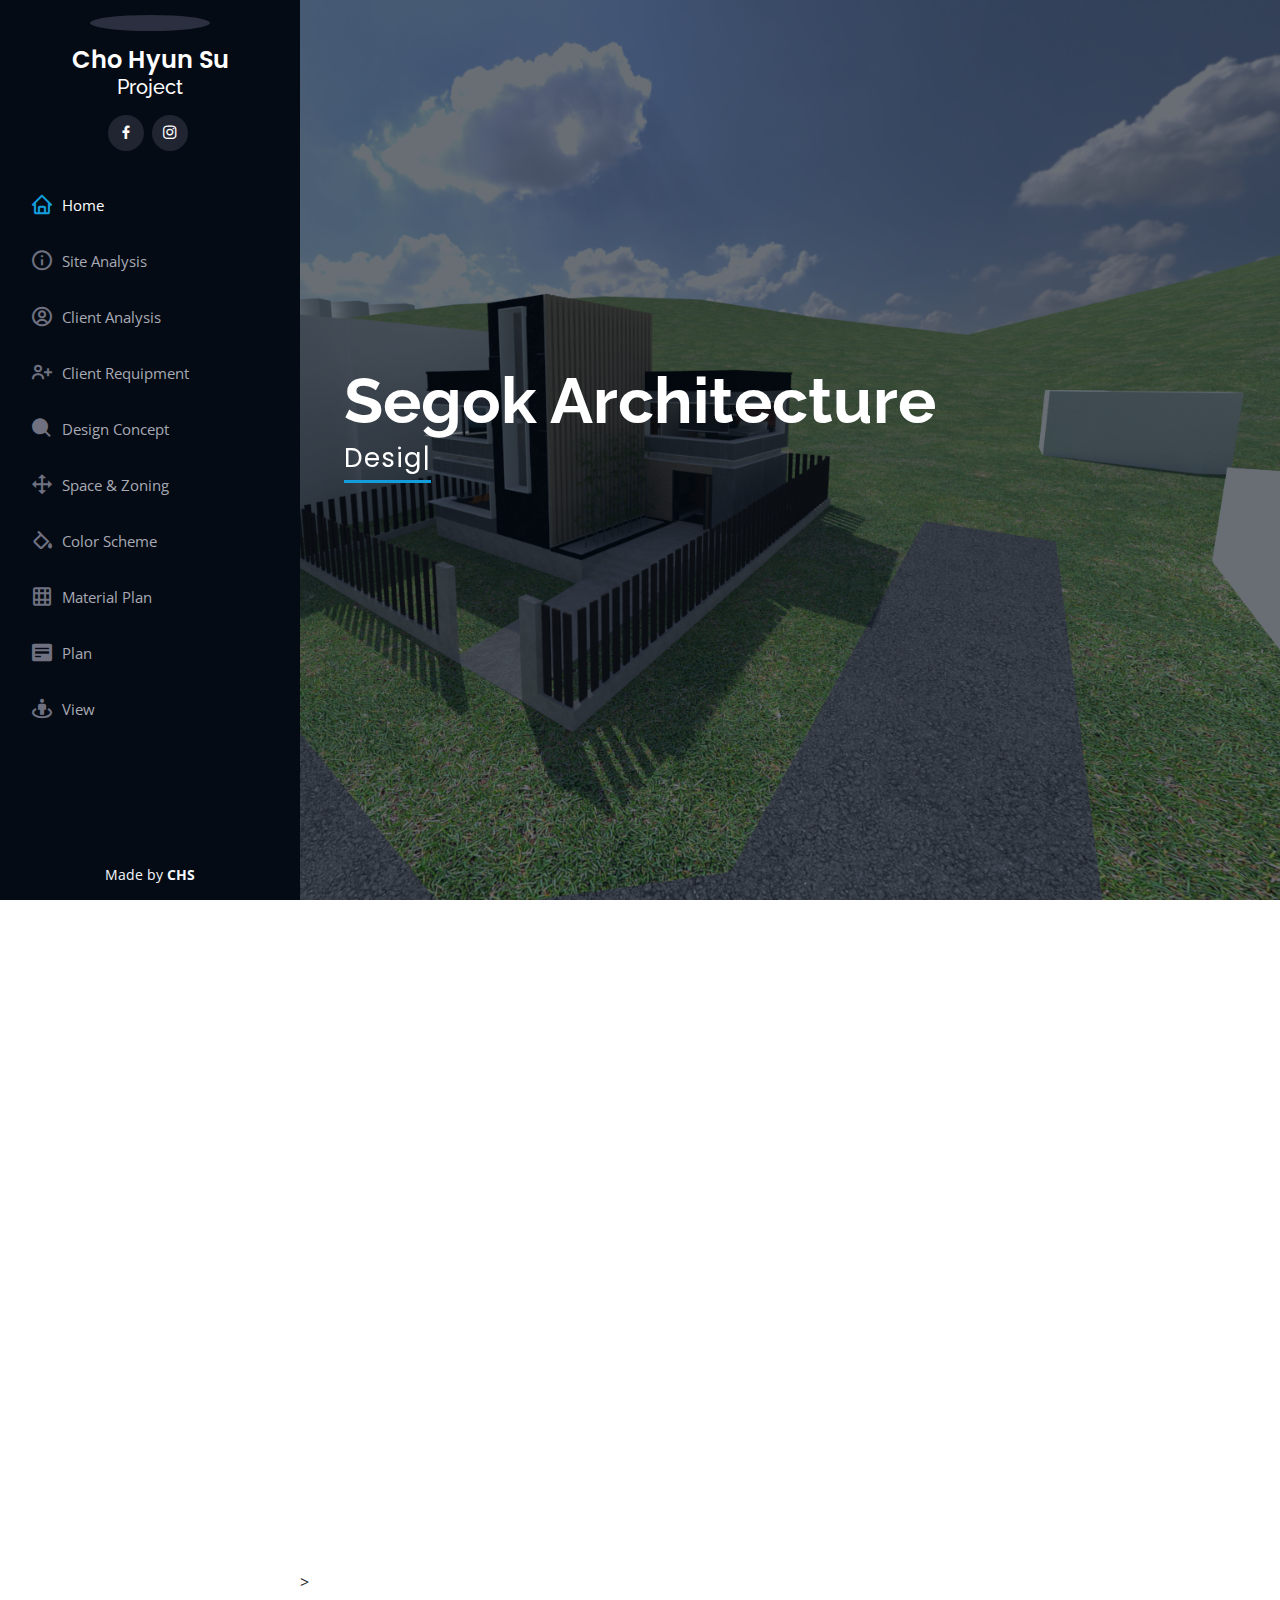
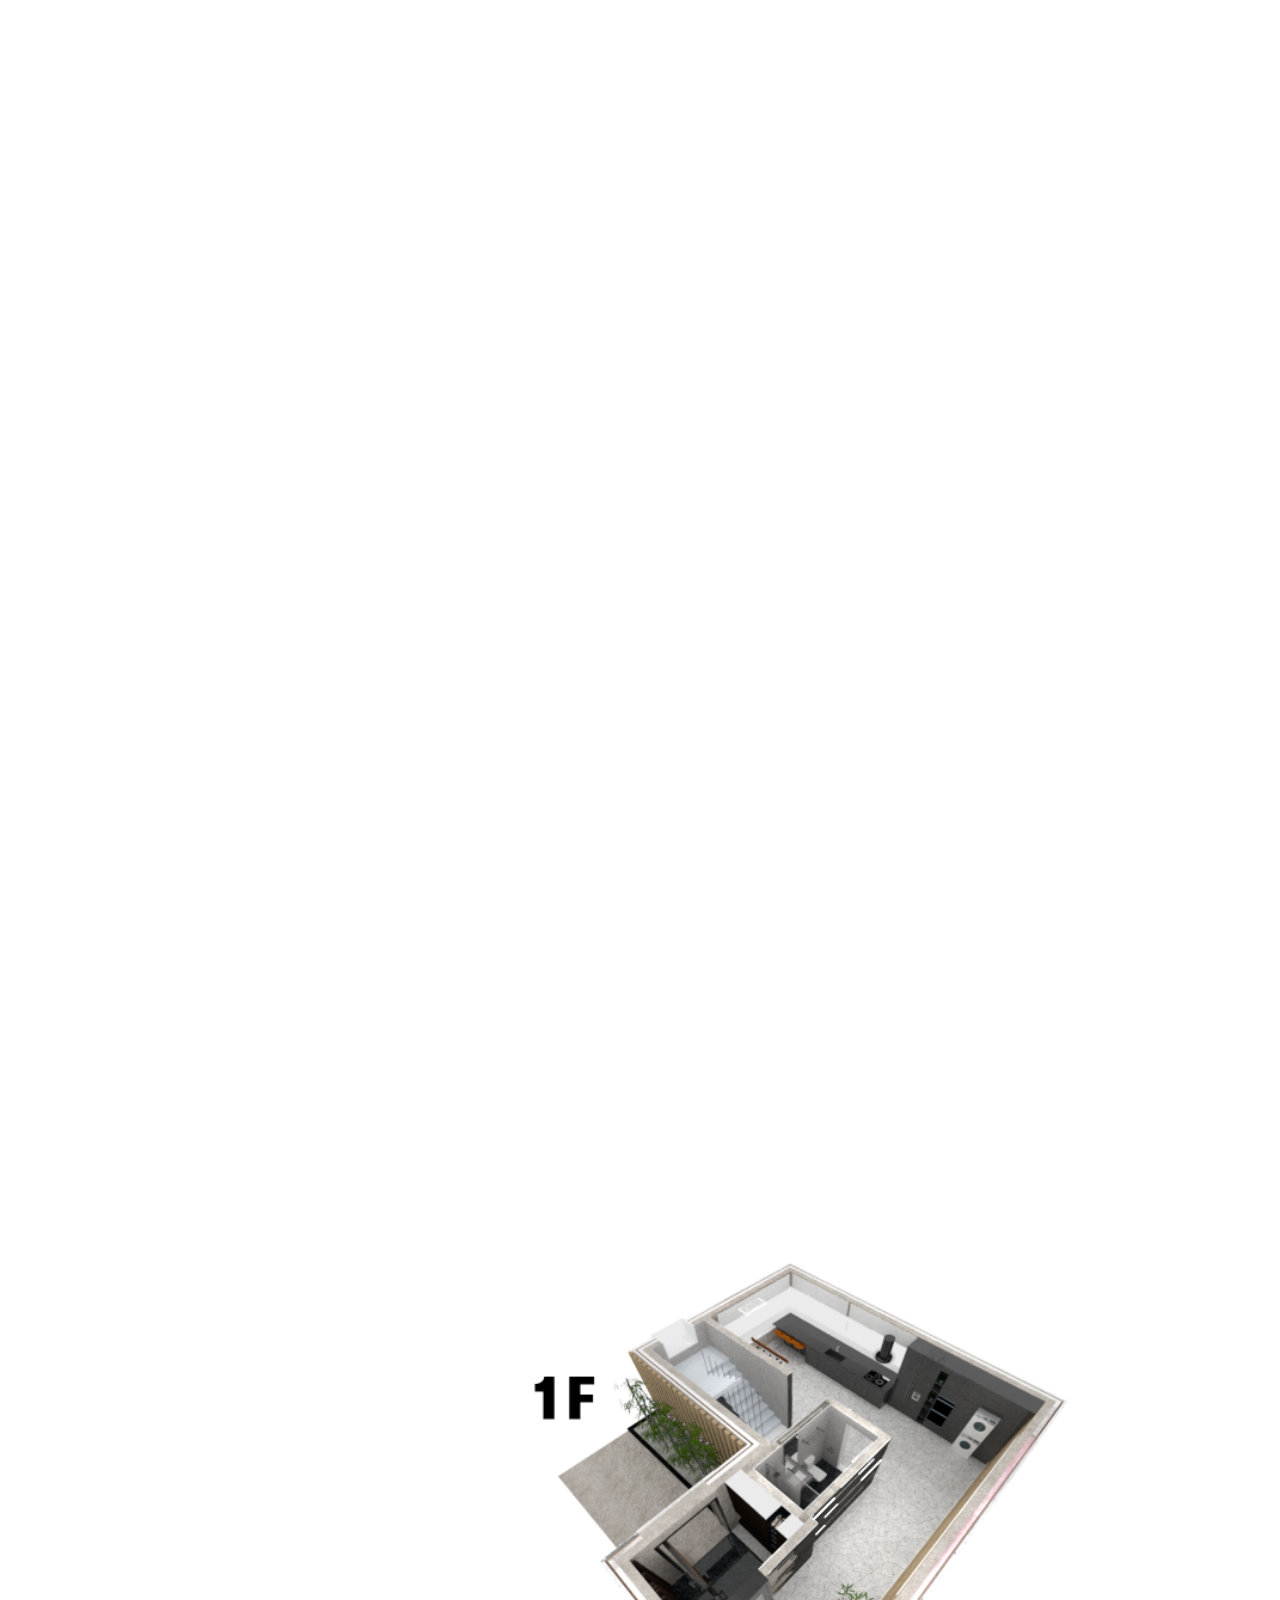
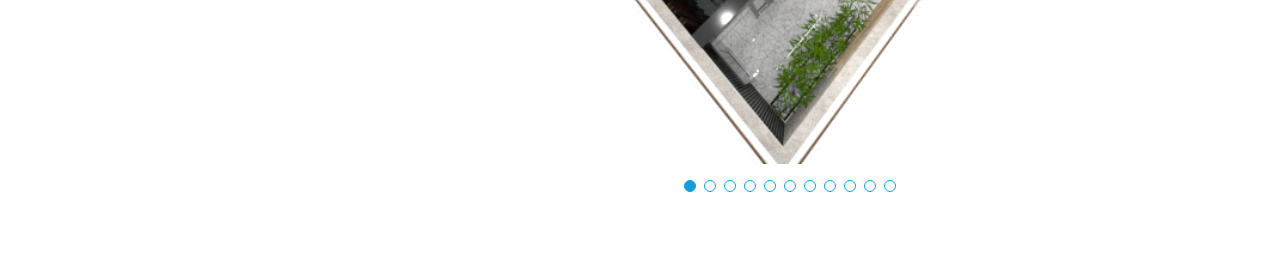
==== index.html @ a3cce37b "com" ====
<!DOCTYPE html>
<html lang="en">

<head>
  <meta charset="utf-8">
  <meta content="width=device-width, initial-scale=1.0" name="viewport">

  <title>Portfolio</title>
  <meta content="" name="description">
  <meta content="" name="keywords">



  <!-- Google Fonts -->
  <link href="https://fonts.googleapis.com/css?family=Open+Sans:300,300i,400,400i,600,600i,700,700i|Raleway:300,300i,400,400i,500,500i,600,600i,700,700i|Poppins:300,300i,400,400i,500,500i,600,600i,700,700i" rel="stylesheet">

  <!-- Vendor CSS Files -->
  <link href="assets/vendor/aos/aos.css" rel="stylesheet">
  <link href="assets/vendor/bootstrap/css/bootstrap.min.css" rel="stylesheet">
  <link href="assets/vendor/bootstrap-icons/bootstrap-icons.css" rel="stylesheet">
  <link href="assets/vendor/boxicons/css/boxicons.min.css" rel="stylesheet">
  <link href="assets/vendor/glightbox/css/glightbox.min.css" rel="stylesheet">
  <link href="assets/vendor/swiper/swiper-bundle.min.css" rel="stylesheet">

  <!-- Template Main CSS File -->
  <link href="assets/css/style.css" rel="stylesheet">

  <!-- =======================================================
  * Template Name: iPortfolio - v3.7.0
  * Template URL: https://bootstrapmade.com/iportfolio-bootstrap-portfolio-websites-template/
  * Author: BootstrapMade.com
  * License: https://bootstrapmade.com/license/
  ======================================================== -->
</head>

<body>

  <!-- ======= Mobile nav toggle button ======= -->
  <i class="bi bi-list mobile-nav-toggle d-xl-none"></i>

  <!-- ======= Header ======= -->
  <header id="header">
    <div class="d-flex flex-column">

      <div class="profile">
        <img src="#" alt="" class="img-fluid rounded-circle">
        <h1 class="text-light"><a href="index.html">Cho Hyun Su</a></h1>
        <h5 style="text-align: center; color: white;">Project</h5>
        <div class="social-links mt-3 text-center">
          <a href="https://www.facebook.com" class="facebook"><i class="bx bxl-facebook"></i></a>
          <a href="https://www.instagram.com/" class="instagram"><i class="bx bxl-instagram"></i></a>
        </div>
      </div>

      <nav id="navbar" class="nav-menu navbar">
        <ul>
          <li><a href="#home" class="nav-link scrollto active"><i class="bx bx-home"></i> <span>Home</span></a></li>
          <li><a href="#site" class="nav-link scrollto"><i class="bx bx-info-circle"></i> <span>Site Analysis</span></a></li>
          <li><a href="#client" class="nav-link scrollto"><i class="bx bx-user-circle"></i> <span>Client Analysis</span></a></li>
          <li><a href="#req" class="nav-link scrollto"><i class="bx bx-user-plus"></i> <span>Client Requipment</span></a></li>
          <li><a href="#concept" class="nav-link scrollto"><i class="bx bxs-search"></i> <span>Design Concept</span></a></li>
          <li><a href="#space" class="nav-link scrollto"><i class="bx bx-move"></i> <span>Space & Zoning</span></a></li>
          <li><a href="#color" class="nav-link scrollto"><i class="bx bx-color-fill"></i> <span>Color Scheme</span></a></li>
          <li><a href="#material" class="nav-link scrollto"><i class="bx bx-grid"></i> <span>Material Plan</span></a></li>
          <li><a href="#plan" class="nav-link scrollto"><i class="bx bxs-detail"></i> <span>Plan</span></a></li>
          <li><a href="#view" class="nav-link scrollto"><i class="bx bx-street-view"></i> <span>View</span></a></li>
        </ul>
      </nav><!-- .nav-menu -->
    </div>
  </header><!-- End Header -->

  <!-- ======= Hero Section ======= -->
  <section id="home" class="d-flex flex-column justify-content-center align-items-center">
    <div class="home-container" data-aos="fade-in">
      <h1>Segok Architecture </h1>
      <p><span class="typed" data-typed-items="Design, Portfolio"></span></p>
    </div>
  </section><!-- End Hero -->

  <main id="main">

    <!-- ======= About Section ======= -->
    <section id="site" class="site">
      <div class="container">


        <div class="row">
          <div class="col-lg-12" data-aos="fade-right">
            <br>
            <img src="./assets/img/come/대상지.png" class="img-fluid" alt="">
          </div>
          <br>>
        </div>

      </div>
    </section><!-- End About Section -->

        <!-- ======= About Section ======= -->
        <section id="client" class="site">
          <div class="container">
    
 
            <div class="row">
              <div class="col-lg-12" data-aos="fade-right">
                <img src="./assets/img/come/클라이언트 정보.png" class="img-fluid" alt="">
              </div>

    
          </div>
        </section><!-- End About Section -->

                <!-- ======= About Section ======= -->
                <section id="req" class="site">
                  <div class="container">
            
         
                    <div class="row">
                      <div class="col-lg-12" data-aos="fade-right">
                        <br>
                        <img src="./assets/img/come/클라이언트 요구.png" class="img-fluid" alt="">
                        <br>
                      </div>
        
            
                  </div>
                </section><!-- End About Section -->

                                <!-- ======= About Section ======= -->
                                <section id="concept" class="site">
                                  <div class="container">
                            
                         
                                    <div class="row">
                                      <div class="col-lg-12" data-aos="fade-right">
                                        <img src="./assets/img/come/디자인 컨셉.png" class="img-fluid" alt="">
                                      </div>
                        
                            
                                  </div>
                                </section><!-- End About Section -->

    
    

    

    <!-- ======= Portfolio Section ======= -->
    <section id="space" class="portfolio">
      <div class="container">

        <div class="section-title">
        </div>

        <div class="row" data-aos="fade-up">
          <div class="col-lg-12 d-flex justify-content-center">
            <ul id="portfolio-flters">
              <li data-filter="*" class="filter-active">All</li>
              <li data-filter=".filter-1f">1F</li>
              <li data-filter=".filter-2f">2F</li>
            </ul>
          </div>
        </div>

        <div class="row portfolio-container" data-aos="fade-up" data-aos-delay="100">

          <div class="col-lg-6 col-md-6 portfolio-item filter-1f">
            <div class="portfolio-wrap">
              <img src="./assets/img/come/1층 스페이스플랜.png" class="img-fluid" alt="">
              <div class="portfolio-links">
                <a href="./assets/img/come/1층 스페이스플랜.jpg" data-gallery="portfolioGallery" class="portfolio-lightbox" title="1F Space Plan"><i class="bx bx-plus"></i></a>
                
              </div>
            </div>
          </div>

          <div class="col-lg-6 col-md-6 portfolio-item filter-1f">
            <div class="portfolio-wrap">
              <img src="./assets/img/come/1층 조닝플랜.png" class="img-fluid" alt="">
              <div class="portfolio-links">
                <a href="./assets/img/come/1층 조닝플랜.png" data-gallery="portfolioGallery" class="portfolio-lightbox" title="1F Zoning Plan"><i class="bx bx-plus"></i></a>
                
              </div>
            </div>
          </div>

          <div class="col-lg-6 col-md-6 portfolio-item filter-2f">
            <div class="portfolio-wrap">
              <img src="./assets/img/come/2층 스페이스플랜.png" class="img-fluid" alt="">
              <div class="portfolio-links">
                <a href="./assets/img/come/2층 스페이스플랜.png" data-gallery="portfolioGallery" class="portfolio-lightbox" title="2F Space Plan"><i class="bx bx-plus"></i></a>
                
              </div>
            </div>
          </div>

          <div class="col-lg-6 col-md-6 portfolio-item filter-2f">
            <div class="portfolio-wrap">
              <img src="./assets/img/come/2층 조닝플랜플랜.png" class="img-fluid" alt="">
              <div class="portfolio-links">
                <a href="./assets/img/come/2층 조닝플랜플랜.png" data-gallery="portfolioGallery" class="portfolio-lightbox" title="2F Zoning Plan"><i class="bx bx-plus"></i></a>
                
              </div>
            </div>
          </div>

          
        </div>

      </div>
    </section><!-- End Portfolio Section -->

     <!-- ======= About Section ======= -->
     <section id="color" class="site">
      <div class="container">
        <div class="row">
          <div class="col-lg-12" data-aos="fade-right">
            <br>
            <img src="./assets/img/come/컬러조합.png" class="img-fluid" alt="">
          </div>
      </div>
    </section><!-- End About Section -->

     <!-- ======= About Section ======= -->
     <section id="material" class="site">
      <div class="container">
        <div class="row">
          <div class="col-lg-12" data-aos="fade-right">
            <br>
            <img src="./assets/img/come/머티리얼.png" class="img-fluid" alt="">
          </div>
      </div>
    </section><!-- End About Section -->

    
         <!-- ======= About Section ======= -->
         <section id="plan" class="site">
          <div class="container">
            <div class="row">
              <div class="col-lg-12" data-aos="fade-right">
                <br>
                <img src="./assets/img/come/1층평면도.jpg" class="img-fluid" alt="">
              </div>
              <div class="col-lg-12" data-aos="fade-right">
                <br>
                <img src="./assets/img/come/1층천장도.jpg" class="img-fluid" alt="">
              </div>
              <div class="col-lg-12" data-aos="fade-right">
                <br>
                <img src="./assets/img/come/1층입면도.jpg" class="img-fluid" alt="">
              </div>
              <div class="col-lg-12" data-aos="fade-right">
                <br>
                <img src="./assets/img/come/2층평면도.jpg" class="img-fluid" alt="">
              </div>
              <div class="col-lg-12" data-aos="fade-right">
                <br>
                <img src="./assets/img/come/2층천장도.jpg" class="img-fluid" alt="">
              </div>
              <div class="col-lg-12" data-aos="fade-right">
                <br>
                <img src="./assets/img/come/2층입면도.jpg" class="img-fluid" alt="">
              </div>
          </div>
        </section><!-- End About Section -->    

            <!-- ======= Portfolio Details Section ======= -->
    <section id="view" class="portfolio-details">
      <div class="container">

        <div class="row gy-12">

          <div class="col-lg-12">
            <div class="portfolio-details-slider swiper">
              <div class="swiper-wrapper align-items-center">

                <div class="swiper-slide">
                  <img src="./assets/img/come/./아이소매트릭 1층.png" alt="">
                </div>

                <div class="swiper-slide">
                  <img src="./assets/img/come/아이소매트릭2층.png" alt="">
                </div>

                <div class="swiper-slide">
                  <img src="./assets/img/come/복도.png" alt="">
                </div>

                <div class="swiper-slide">
                  <img src="./assets/img/come/주방.png" alt="">
                </div>

                <div class="swiper-slide">
                  <img src="./assets/img/come/화장실.png" alt="">
                </div>

                <div class="swiper-slide">
                  <img src="./assets/img/come/계단.png" alt="">
                </div>

                <div class="swiper-slide">
                  <img src="./assets/img/come/침실1.png" alt="">
                </div>

                <div class="swiper-slide">
                  <img src="./assets/img/come/침실2.png" alt="">
                </div>

                <div class="swiper-slide">
                  <img src="./assets/img/come/와인방.png" alt="">
                </div>

                <div class="swiper-slide">
                  <img src="./assets/img/come/드레스룸.png" alt="">
                </div>

                <div class="swiper-slide">
                  <img src="./assets/img/come/거실.png" alt="">
                </div>

              </div>
              <div class="swiper-pagination"></div>
            </div>
          </div>

        

        </div>

      </div>
    </section><!-- End Portfolio Details Section -->
    

  </main><!-- End #main -->

  <!-- ======= Footer ======= -->
  <footer id="footer">
    <div class="container">
      <div class="copyright">
        Made by <strong><span>CHS</span></strong>
      </div>
      
    </div>
  </footer><!-- End  Footer -->

  <a href="#" class="back-to-top d-flex align-items-center justify-content-center"><i class="bi bi-arrow-up-short"></i></a>

  <!-- Vendor JS Files -->
  <script src="assets/vendor/purecounter/purecounter.js"></script>
  <script src="assets/vendor/aos/aos.js"></script>
  <script src="assets/vendor/bootstrap/js/bootstrap.bundle.min.js"></script>
  <script src="assets/vendor/glightbox/js/glightbox.min.js"></script>
  <script src="assets/vendor/isotope-layout/isotope.pkgd.min.js"></script>
  <script src="assets/vendor/swiper/swiper-bundle.min.js"></script>
  <script src="assets/vendor/typed.js/typed.min.js"></script>
  <script src="assets/vendor/waypoints/noframework.waypoints.js"></script>
  <script src="assets/vendor/php-email-form/validate.js"></script>

  <!-- Template Main JS File -->
  <script src="assets/js/main.js"></script>

</body>

</html>
---- assets/css/style.css ----
/**
* Template Name: iPortfolio - v3.7.0
* Template URL: https://bootstrapmade.com/iportfolio-bootstrap-portfolio-websites-template/
* Author: BootstrapMade.com
* License: https://bootstrapmade.com/license/
*/

/*--------------------------------------------------------------
# General
--------------------------------------------------------------*/
body {
  font-family: "Open Sans", sans-serif;
  color: #272829;
}

a {
  color: #149ddd;
  text-decoration: none;
}

a:hover {
  color: #37b3ed;
  text-decoration: none;
}

h1, h2, h3, h4, h5, h6 {
  font-family: "Raleway", sans-serif;
}

/*--------------------------------------------------------------
# Back to top button
--------------------------------------------------------------*/
.back-to-top {
  position: fixed;
  visibility: hidden;
  opacity: 0;
  right: 15px;
  bottom: 15px;
  z-index: 996;
  background: #149ddd;
  width: 40px;
  height: 40px;
  border-radius: 50px;
  transition: all 0.4s;
}
.back-to-top i {
  font-size: 28px;
  color: #fff;
  line-height: 0;
}
.back-to-top:hover {
  background: #2eafec;
  color: #fff;
}
.back-to-top.active {
  visibility: visible;
  opacity: 1;
}

/*--------------------------------------------------------------
# Header
--------------------------------------------------------------*/
#header {
  position: fixed;
  top: 0;
  left: 0;
  bottom: 0;
  width: 300px;
  transition: all ease-in-out 0.5s;
  z-index: 9997;
  transition: all 0.5s;
  padding: 0 15px;
  background: #040b14;
  overflow-y: auto;
}
#header .profile img {
  margin: 15px auto;
  display: block;
  width: 120px;
  border: 8px solid #2c2f3f;
}
#header .profile h1 {
  font-size: 24px;
  margin: 0;
  padding: 0;
  font-weight: 600;
  -moz-text-align-last: center;
  text-align-last: center;
  font-family: "Poppins", sans-serif;
}
#header .profile h1 a, #header .profile h1 a:hover {
  color: #fff;
  text-decoration: none;
}
#header .profile .social-links a {
  font-size: 18px;
  display: inline-block;
  background: #212431;
  color: #fff;
  line-height: 1;
  padding: 8px 0;
  margin-right: 4px;
  border-radius: 50%;
  text-align: center;
  width: 36px;
  height: 36px;
  transition: 0.3s;
}
#header .profile .social-links a:hover {
  background: #149ddd;
  color: #fff;
  text-decoration: none;
}

#main {
  margin-left: 300px;
}

@media (max-width: 1199px) {
  #header {
    left: -300px;
  }

  #main {
    margin-left: 0;
  }
}
/*--------------------------------------------------------------
# Navigation Menu
--------------------------------------------------------------*/
/* Desktop Navigation */
.nav-menu {
  padding: 30px 0 0 0;
}
.nav-menu * {
  margin: 0;
  padding: 0;
  list-style: none;
}
.nav-menu > ul > li {
  position: relative;
  white-space: nowrap;
}
.nav-menu a, .nav-menu a:focus {
  display: flex;
  align-items: center;
  color: #a8a9b4;
  padding: 12px 15px;
  margin-bottom: 8px;
  transition: 0.3s;
  font-size: 15px;
}
.nav-menu a i, .nav-menu a:focus i {
  font-size: 24px;
  padding-right: 8px;
  color: #6f7180;
}
.nav-menu a:hover, .nav-menu .active, .nav-menu .active:focus, .nav-menu li:hover > a {
  text-decoration: none;
  color: #fff;
}
.nav-menu a:hover i, .nav-menu .active i, .nav-menu .active:focus i, .nav-menu li:hover > a i {
  color: #149ddd;
}

/* Mobile Navigation */
.mobile-nav-toggle {
  position: fixed;
  right: 15px;
  top: 15px;
  z-index: 9998;
  border: 0;
  font-size: 24px;
  transition: all 0.4s;
  outline: none !important;
  background-color: #149ddd;
  color: #fff;
  width: 40px;
  height: 40px;
  display: inline-flex;
  align-items: center;
  justify-content: center;
  line-height: 0;
  border-radius: 50px;
  cursor: pointer;
}

.mobile-nav-active {
  overflow: hidden;
}
.mobile-nav-active #header {
  left: 0;
}

/*--------------------------------------------------------------
# home Section
--------------------------------------------------------------*/
#home {
  width: 100%;
  height: 100vh;
  background: url("../img/come/표제.png") top center;
  background-size: cover;
}
#home:before {
  content: "";
  background: rgba(5, 13, 24, 0.6);
  position: absolute;
  bottom: 0;
  top: 0;
  left: 0;
  right: 0;
  z-index: 1;
}
#home .home-container {
  position: relative;
  z-index: 2;
  min-width: 300px;
}
#home h1 {
  margin: 0 0 10px 0;
  font-size: 64px;
  font-weight: 700;
  line-height: 56px;
  color: #fff;
}
#home p {
  color: #fff;
  margin-bottom: 50px;
  font-size: 26px;
  font-family: "Poppins", sans-serif;
}
#home p span {
  color: #fff;
  padding-bottom: 4px;
  letter-spacing: 1px;
  border-bottom: 3px solid #149ddd;
}
@media (min-width: 1024px) {
  #home {
    background-attachment: fixed;
  }
}
@media (max-width: 768px) {
  #home h1 {
    font-size: 28px;
    line-height: 36px;
  }
  #home h2 {
    font-size: 18px;
    line-height: 24px;
    margin-bottom: 30px;
  }
}

/*--------------------------------------------------------------
# Sections General
--------------------------------------------------------------*/
section {
  padding: 60px 0;
  overflow: hidden;
}

.section-bg {
  background: #f5f8fd;
}

.section-title {
  padding-bottom: 30px;
}
.section-title h2 {
  font-size: 32px;
  font-weight: bold;
  margin-bottom: 20px;
  padding-bottom: 20px;
  position: relative;
  color: #173b6c;
}
.section-title h2::after {
  content: "";
  position: absolute;
  display: block;
  width: 50px;
  height: 3px;
  background: #149ddd;
  bottom: 0;
  left: 0;
}
.section-title p {
  margin-bottom: 0;
}

/*--------------------------------------------------------------
# site
--------------------------------------------------------------*/
.site .content h3 {
  font-weight: 700;
  font-size: 26px;
  color: #173b6c;
}
.site .content ul {
  list-style: none;
  padding: 0;
}
.site .content ul li {
  margin-bottom: 20px;
  display: flex;
  align-items: center;
}
.site .content ul strong {
  margin-right: 10px;
}
.site .content ul i {
  font-size: 16px;
  margin-right: 5px;
  color: #149ddd;
  line-height: 0;
}
.site .content p:last-child {
  margin-bottom: 0;
}

/*--------------------------------------------------------------
# Facts
--------------------------------------------------------------*/
.facts {
  padding-bottom: 30px;
}
.facts .count-box {
  padding: 30px;
  width: 100%;
}
.facts .count-box i {
  display: block;
  font-size: 44px;
  color: #149ddd;
  float: left;
  line-height: 0;
}
.facts .count-box span {
  font-size: 48px;
  line-height: 40px;
  display: block;
  font-weight: 700;
  color: #050d18;
  margin-left: 60px;
}
.facts .count-box p {
  padding: 15px 0 0 0;
  margin: 0 0 0 60px;
  font-family: "Raleway", sans-serif;
  font-size: 14px;
  color: #122f57;
}
.facts .count-box a {
  font-weight: 600;
  display: block;
  margin-top: 20px;
  color: #122f57;
  font-size: 15px;
  font-family: "Poppins", sans-serif;
  transition: ease-in-out 0.3s;
}
.facts .count-box a:hover {
  color: #1f5297;
}

/*--------------------------------------------------------------
# Akills
--------------------------------------------------------------*/
.skills .progress {
  height: 60px;
  display: block;
  background: none;
  border-radius: 0;
}
.skills .progress .skill {
  padding: 0;
  margin: 0 0 6px 0;
  text-transform: uppercase;
  display: block;
  font-weight: 600;
  font-family: "Poppins", sans-serif;
  color: #050d18;
}
.skills .progress .skill .val {
  float: right;
  font-style: normal;
}
.skills .progress-bar-wrap {
  background: #dce8f8;
  height: 10px;
}
.skills .progress-bar {
  width: 1px;
  height: 10px;
  transition: 0.9s;
  background-color: #149ddd;
}

/*--------------------------------------------------------------
# Resume
--------------------------------------------------------------*/
.resume .resume-title {
  font-size: 26px;
  font-weight: 700;
  margin-top: 20px;
  margin-bottom: 20px;
  color: #050d18;
}
.resume .resume-item {
  padding: 0 0 20px 20px;
  margin-top: -2px;
  border-left: 2px solid #1f5297;
  position: relative;
}
.resume .resume-item h4 {
  line-height: 18px;
  font-size: 18px;
  font-weight: 600;
  text-transform: uppercase;
  font-family: "Poppins", sans-serif;
  color: #050d18;
  margin-bottom: 10px;
}
.resume .resume-item h5 {
  font-size: 16px;
  background: #e4edf9;
  padding: 5px 15px;
  display: inline-block;
  font-weight: 600;
  margin-bottom: 10px;
}
.resume .resume-item ul {
  padding-left: 20px;
}
.resume .resume-item ul li {
  padding-bottom: 10px;
}
.resume .resume-item:last-child {
  padding-bottom: 0;
}
.resume .resume-item::before {
  content: "";
  position: absolute;
  width: 16px;
  height: 16px;
  border-radius: 50px;
  left: -9px;
  top: 0;
  background: #fff;
  border: 2px solid #1f5297;
}

/*--------------------------------------------------------------
# Portfolio
--------------------------------------------------------------*/
.portfolio .portfolio-item {
  margin-bottom: 30px;
}
.portfolio #portfolio-flters {
  padding: 0;
  margin: 0 auto 35px auto;
  list-style: none;
  text-align: center;
  background: #fff;
  border-radius: 50px;
  padding: 2px 15px;
}
.portfolio #portfolio-flters li {
  cursor: pointer;
  display: inline-block;
  padding: 10px 15px 8px 15px;
  font-size: 14px;
  font-weight: 600;
  line-height: 1;
  text-transform: uppercase;
  color: #272829;
  margin-bottom: 5px;
  transition: all 0.3s ease-in-out;
}
.portfolio #portfolio-flters li:hover, .portfolio #portfolio-flters li.filter-active {
  color: #149ddd;
}
.portfolio #portfolio-flters li:last-child {
  margin-right: 0;
}
.portfolio .portfolio-wrap {
  transition: 0.3s;
  position: relative;
  overflow: hidden;
  z-index: 1;
}
.portfolio .portfolio-wrap::before {
  content: "";
  background: rgba(255, 255, 255, 0.5);
  position: absolute;
  left: 0;
  right: 0;
  top: 0;
  bottom: 0;
  transition: all ease-in-out 0.3s;
  z-index: 2;
  opacity: 0;
}
.portfolio .portfolio-wrap .portfolio-links {
  opacity: 1;
  left: 0;
  right: 0;
  bottom: -60px;
  z-index: 3;
  position: absolute;
  transition: all ease-in-out 0.3s;
  display: flex;
  justify-content: center;
}
.portfolio .portfolio-wrap .portfolio-links a {
  color: #fff;
  font-size: 28px;
  text-align: center;
  background: rgba(20, 157, 221, 0.75);
  transition: 0.3s;
  width: 50%;
}
.portfolio .portfolio-wrap .portfolio-links a:hover {
  background: rgba(20, 157, 221, 0.95);
}
.portfolio .portfolio-wrap .portfolio-links a + a {
  border-left: 1px solid #37b3ed;
}
.portfolio .portfolio-wrap:hover::before {
  top: 0;
  left: 0;
  right: 0;
  bottom: 0;
  opacity: 1;
}
.portfolio .portfolio-wrap:hover .portfolio-links {
  opacity: 1;
  bottom: 0;
}

/*--------------------------------------------------------------
# Portfolio Details
--------------------------------------------------------------*/
.portfolio-details {
  padding-top: 40px;
}
.portfolio-details .portfolio-details-slider img {
  width: 100%;
}
.portfolio-details .portfolio-details-slider .swiper-pagination {
  margin-top: 20px;
  position: relative;
}
.portfolio-details .portfolio-details-slider .swiper-pagination .swiper-pagination-bullet {
  width: 12px;
  height: 12px;
  background-color: #fff;
  opacity: 1;
  border: 1px solid #149ddd;
}
.portfolio-details .portfolio-details-slider .swiper-pagination .swiper-pagination-bullet-active {
  background-color: #149ddd;
}
.portfolio-details .portfolio-info {
  padding: 30px;
  box-shadow: 0px 0 30px rgba(5, 13, 24, 0.08);
}
.portfolio-details .portfolio-info h3 {
  font-family: Arial, Helvetica, sans-serif;
  font-size: 22px;
  font-weight: 700;
  margin-bottom: 20px;
  padding-bottom: 20px;
  border-bottom: 1px solid #eee;
}
.portfolio-details .portfolio-info ul {
  list-style: none;
  padding: 0;
  font-size: 15px;
}
.portfolio-details .portfolio-info ul li + li {
  margin-top: 10px;
}
.portfolio-details .portfolio-description {
  padding-top: 30px;
}
.portfolio-details .portfolio-description h2 {
  font-size: 26px;
  font-weight: 700;
  margin-bottom: 20px;
}
.portfolio-details .portfolio-description p {
  padding: 0;
}

/*--------------------------------------------------------------
# Services
--------------------------------------------------------------*/
.services .icon-box {
  margin-bottom: 20px;
}
.services .icon {
  float: left;
  display: flex;
  align-items: center;
  justify-content: center;
  width: 54px;
  height: 54px;
  background: #149ddd;
  border-radius: 50%;
  transition: 0.5s;
  border: 1px solid #149ddd;
}
.services .icon i {
  color: #fff;
  font-size: 24px;
  line-height: 0;
}
.services .icon-box:hover .icon {
  background: #fff;
}
.services .icon-box:hover .icon i {
  color: #149ddd;
}
.services .title {
  margin-left: 80px;
  font-weight: 700;
  margin-bottom: 15px;
  font-size: 18px;
}
.services .title a {
  color: #343a40;
}
.services .title a:hover {
  color: #149ddd;
}
.services .description {
  margin-left: 80px;
  line-height: 24px;
  font-size: 14px;
}

/*--------------------------------------------------------------
# Testimonials
--------------------------------------------------------------*/
.testimonials .testimonials-carousel, .testimonials .testimonials-slider {
  overflow: hidden;
}
.testimonials .testimonial-item {
  box-sizing: content-box;
  text-align: center;
  min-height: 320px;
}
.testimonials .testimonial-item .testimonial-img {
  width: 90px;
  border-radius: 50%;
  margin: 0 auto;
}
.testimonials .testimonial-item h3 {
  font-size: 18px;
  font-weight: bold;
  margin: 10px 0 5px 0;
  color: #111;
}
.testimonials .testimonial-item h4 {
  font-size: 14px;
  color: #999;
  margin: 0;
}
.testimonials .testimonial-item .quote-icon-left, .testimonials .testimonial-item .quote-icon-right {
  color: #c3e8fa;
  font-size: 26px;
}
.testimonials .testimonial-item .quote-icon-left {
  display: inline-block;
  left: -5px;
  position: relative;
}
.testimonials .testimonial-item .quote-icon-right {
  display: inline-block;
  right: -5px;
  position: relative;
  top: 10px;
}
.testimonials .testimonial-item p {
  font-style: italic;
  margin: 0 15px 15px 15px;
  padding: 20px;
  background: #fff;
  position: relative;
  margin-bottom: 35px;
  border-radius: 6px;
  box-shadow: 0px 2px 15px rgba(0, 0, 0, 0.1);
}
.testimonials .testimonial-item p::after {
  content: "";
  width: 0;
  height: 0;
  border-top: 20px solid #fff;
  border-right: 20px solid transparent;
  border-left: 20px solid transparent;
  position: absolute;
  bottom: -20px;
  left: calc(50% - 20px);
}
.testimonials .swiper-pagination {
  margin-top: 20px;
  position: relative;
}
.testimonials .swiper-pagination .swiper-pagination-bullet {
  width: 12px;
  height: 12px;
  background-color: #fff;
  opacity: 1;
  border: 1px solid #149ddd;
}
.testimonials .swiper-pagination .swiper-pagination-bullet-active {
  background-color: #149ddd;
}

/*--------------------------------------------------------------
# Contact
--------------------------------------------------------------*/
.contact {
  padding-bottom: 130px;
}
.contact .info {
  padding: 30px;
  background: #fff;
  width: 100%;
  box-shadow: 0 0 24px 0 rgba(0, 0, 0, 0.12);
}
.contact .info i {
  font-size: 20px;
  color: #149ddd;
  float: left;
  width: 44px;
  height: 44px;
  background: #dff3fc;
  display: flex;
  justify-content: center;
  align-items: center;
  border-radius: 50px;
  transition: all 0.3s ease-in-out;
}
.contact .info h4 {
  padding: 0 0 0 60px;
  font-size: 22px;
  font-weight: 600;
  margin-bottom: 5px;
  color: #050d18;
}
.contact .info p {
  padding: 0 0 10px 60px;
  margin-bottom: 20px;
  font-size: 14px;
  color: #173b6c;
}
.contact .info .email p {
  padding-top: 5px;
}
.contact .info .social-links {
  padding-left: 60px;
}
.contact .info .social-links a {
  font-size: 18px;
  display: inline-block;
  background: #333;
  color: #fff;
  line-height: 1;
  padding: 8px 0;
  border-radius: 50%;
  text-align: center;
  width: 36px;
  height: 36px;
  transition: 0.3s;
  margin-right: 10px;
}
.contact .info .social-links a:hover {
  background: #149ddd;
  color: #fff;
}
.contact .info .email:hover i, .contact .info .address:hover i, .contact .info .phone:hover i {
  background: #149ddd;
  color: #fff;
}
.contact .php-email-form {
  width: 100%;
  padding: 30px;
  background: #fff;
  box-shadow: 0 0 24px 0 rgba(0, 0, 0, 0.12);
}
.contact .php-email-form .form-group {
  padding-bottom: 8px;
}
.contact .php-email-form .validate {
  display: none;
  color: red;
  margin: 0 0 15px 0;
  font-weight: 400;
  font-size: 13px;
}
.contact .php-email-form .error-message {
  display: none;
  color: #fff;
  background: #ed3c0d;
  text-align: left;
  padding: 15px;
  font-weight: 600;
}
.contact .php-email-form .error-message br + br {
  margin-top: 25px;
}
.contact .php-email-form .sent-message {
  display: none;
  color: #fff;
  background: #18d26e;
  text-align: center;
  padding: 15px;
  font-weight: 600;
}
.contact .php-email-form .loading {
  display: none;
  background: #fff;
  text-align: center;
  padding: 15px;
}
.contact .php-email-form .loading:before {
  content: "";
  display: inline-block;
  border-radius: 50%;
  width: 24px;
  height: 24px;
  margin: 0 10px -6px 0;
  border: 3px solid #18d26e;
  border-top-color: #eee;
  -webkit-animation: animate-loading 1s linear infinite;
  animation: animate-loading 1s linear infinite;
}
.contact .php-email-form .form-group {
  margin-bottom: 15px;
}
.contact .php-email-form label {
  padding-bottom: 8px;
}
.contact .php-email-form input, .contact .php-email-form textarea {
  border-radius: 0;
  box-shadow: none;
  font-size: 14px;
}
.contact .php-email-form input {
  height: 44px;
}
.contact .php-email-form textarea {
  padding: 10px 15px;
}
.contact .php-email-form button[type=submit] {
  background: #149ddd;
  border: 0;
  padding: 10px 24px;
  color: #fff;
  transition: 0.4s;
  border-radius: 4px;
}
.contact .php-email-form button[type=submit]:hover {
  background: #37b3ed;
}
@-webkit-keyframes animate-loading {
  0% {
    transform: rotate(0deg);
  }
  100% {
    transform: rotate(360deg);
  }
}
@keyframes animate-loading {
  0% {
    transform: rotate(0deg);
  }
  100% {
    transform: rotate(360deg);
  }
}

/*--------------------------------------------------------------
# Breadcrumbs
--------------------------------------------------------------*/
.breadcrumbs {
  padding: 20px 0;
  background: #f9f9f9;
}
.breadcrumbs h2 {
  font-size: 26px;
  font-weight: 300;
}
.breadcrumbs ol {
  display: flex;
  flex-wrap: wrap;
  list-style: none;
  padding: 0;
  margin: 0;
  font-size: 15px;
}
.breadcrumbs ol li + li {
  padding-left: 10px;
}
.breadcrumbs ol li + li::before {
  display: inline-block;
  padding-right: 10px;
  color: #0e2442;
  content: "/";
}
@media (max-width: 768px) {
  .breadcrumbs .d-flex {
    display: block !important;
  }
  .breadcrumbs ol {
    display: block;
  }
  .breadcrumbs ol li {
    display: inline-block;
  }
}

/*--------------------------------------------------------------
# Footer
--------------------------------------------------------------*/
#footer {
  padding: 15px;
  color: #f4f6fd;
  font-size: 14px;
  position: fixed;
  left: 0;
  bottom: 0;
  width: 300px;
  z-index: 9999;
  background: #040b14;
}
#footer .copyright {
  text-align: center;
}
#footer .credits {
  padding-top: 5px;
  text-align: center;
  font-size: 13px;
  color: #eaebf0;
}
@media (max-width: 1199px) {
  #footer {
    position: static;
    width: auto;
    padding-right: 20px 15px;
  }
}
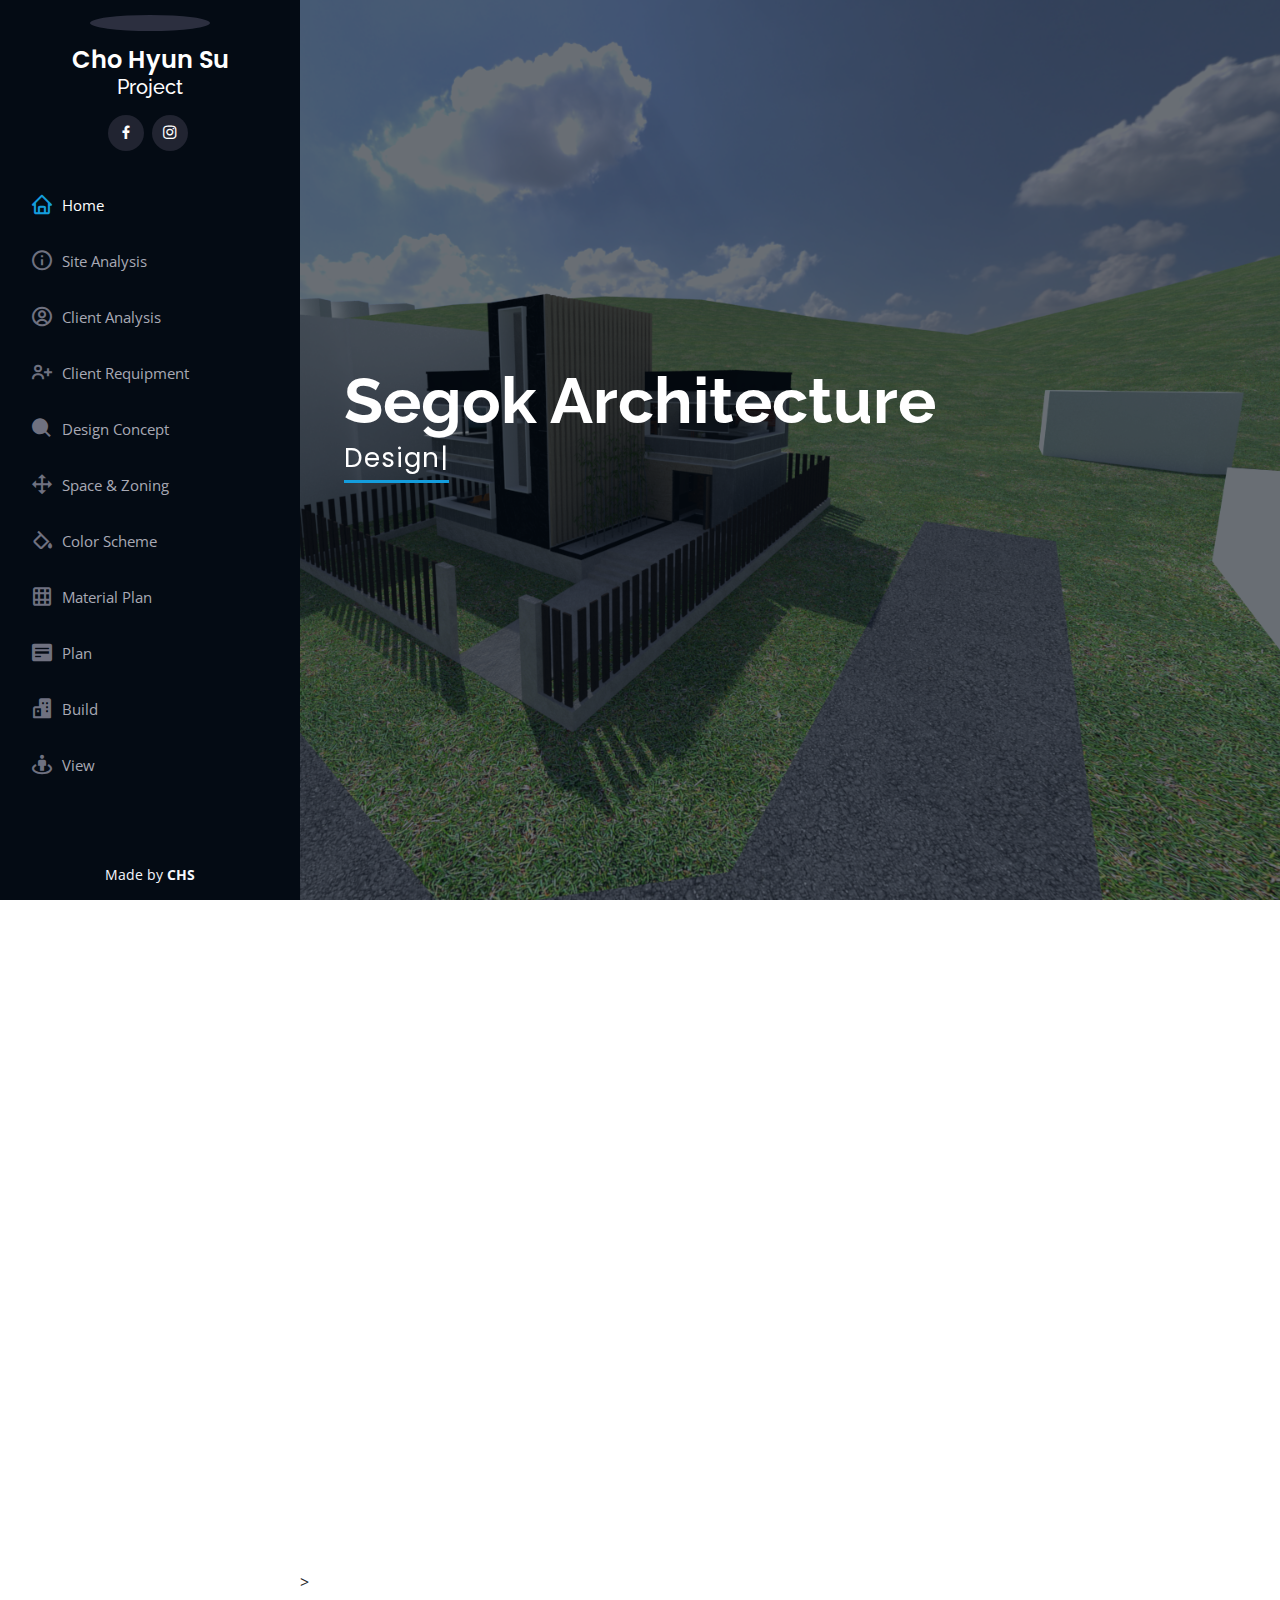
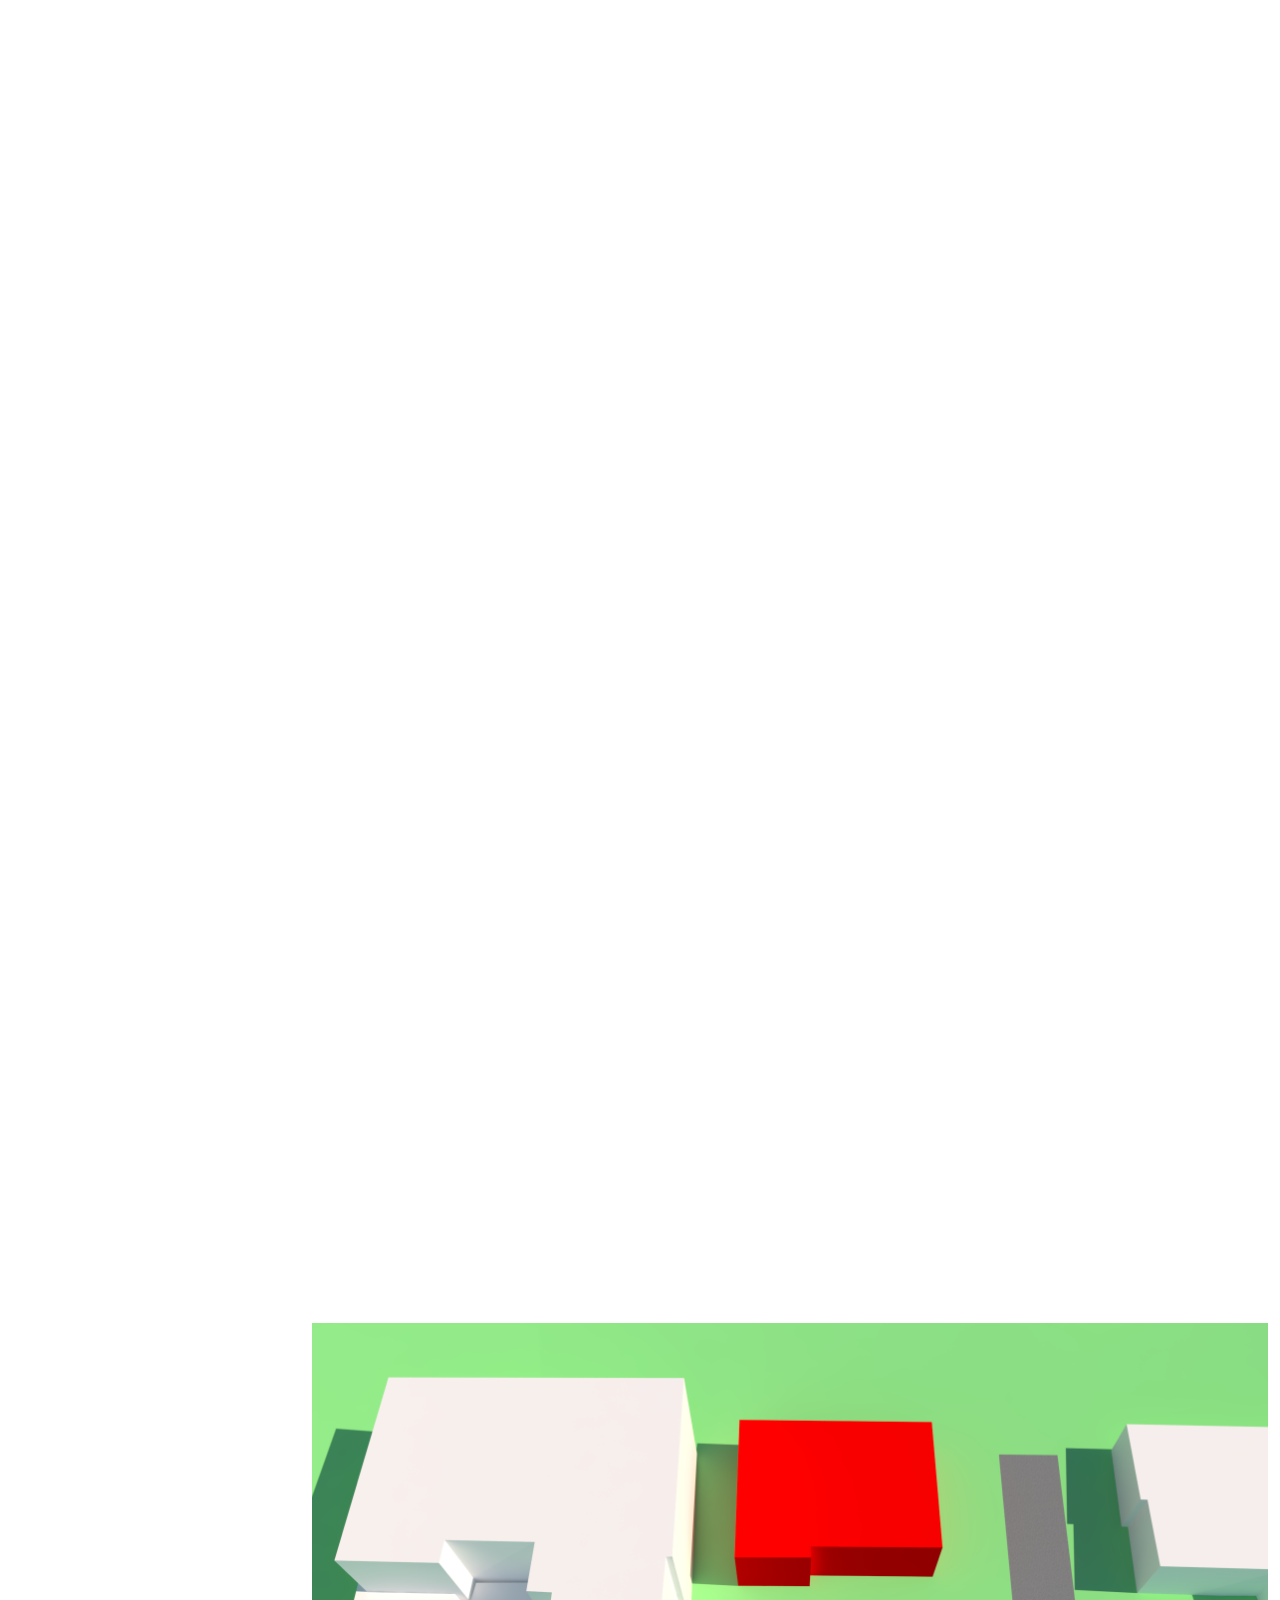
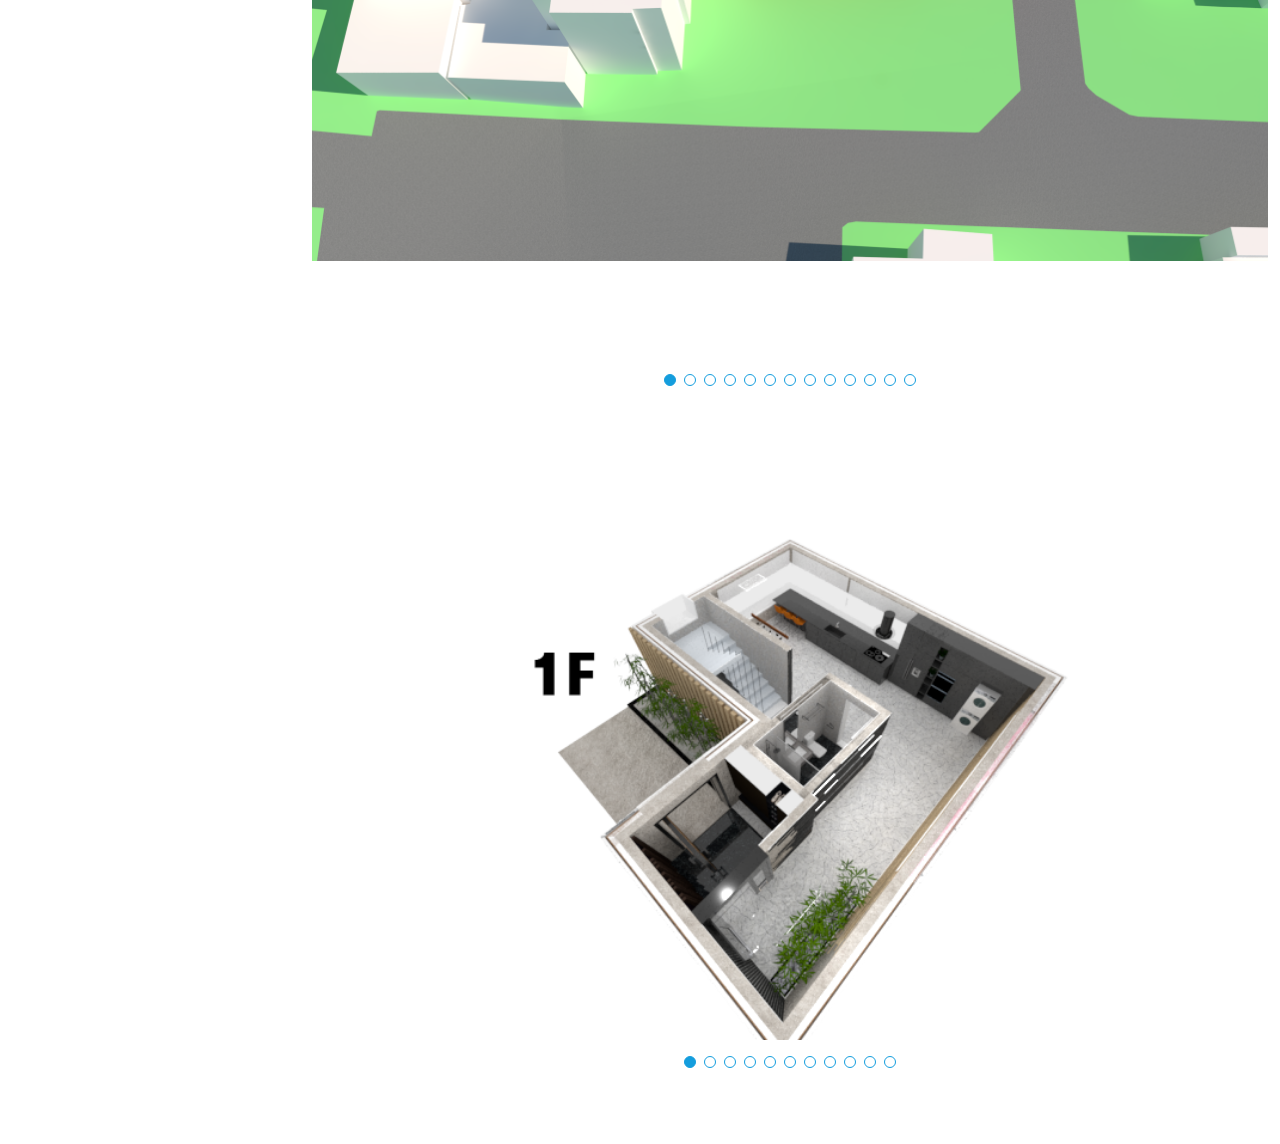
==== commit 026afd76: "ㅕㅔ" ====
--- a/index.html
+++ b/index.html
@@ -63,6 +63,7 @@
           <li><a href="#color" class="nav-link scrollto"><i class="bx bx-color-fill"></i> <span>Color Scheme</span></a></li>
           <li><a href="#material" class="nav-link scrollto"><i class="bx bx-grid"></i> <span>Material Plan</span></a></li>
           <li><a href="#plan" class="nav-link scrollto"><i class="bx bxs-detail"></i> <span>Plan</span></a></li>
+          <li><a href="#build" class="nav-link scrollto"><i class="bx bxs-buildings"></i> <span>Build</span></a></li>
           <li><a href="#view" class="nav-link scrollto"><i class="bx bx-street-view"></i> <span>View</span></a></li>
         </ul>
       </nav><!-- .nav-menu -->
@@ -263,6 +264,85 @@
           </div>
         </section><!-- End About Section -->    
 
+
+   <!-- ======= Portfolio Details Section ======= -->
+   <section id="build" class="portfolio-details">
+    <div class="container">
+
+      <div class="row gy-12">
+
+        <div class="col-lg-12">
+          <div class="portfolio-details-slider swiper">
+            <div class="swiper-wrapper align-items-center">
+
+              <div class="swiper-slide">
+                <img src="./assets/img/공사장 장면/2.건축선 및 이격거리.png" alt=""> 
+              </div>
+
+              <div class="swiper-slide">
+                <img src="./assets/img/공사장 장면/3.기존 건물 철거.png" alt="">
+              </div>
+
+              <div class="swiper-slide">
+                <img src="./assets/img/공사장 장면/4. 지하까지 파내기.png" alt="">
+              </div>
+
+              <div class="swiper-slide">
+                <img src="./assets/img/공사장 장면/6. 측량.png" alt="">
+              </div>
+
+              <div class="swiper-slide">
+                <img src="./assets/img/공사장 장면/9. SGR(그라우팅) 작업.png" alt="">
+              </div>
+
+              <div class="swiper-slide">
+                <img src="./assets/img/공사장 장면/10. 터파기 작업.png" alt="">
+              </div>
+
+              <div class="swiper-slide">
+                <img src="./assets/img/공사장 장면/11-1. 평판재하시험.PNG" alt="">
+              </div>
+
+              <div class="swiper-slide">
+                <img src="./assets/img/공사장 장면/12. 기초판을 위한 바닥깔기.png" alt="">
+              </div>
+
+              <div class="swiper-slide">
+                <img src="./assets/img/공사장 장면/13. 먹줄작업.png" alt="">
+              </div>
+
+              <div class="swiper-slide">
+                <img src="./assets/img/공사장 장면/14. 기초판 철근 배근.png" alt="">
+              </div>
+
+              <div class="swiper-slide">
+                <img src="./assets/img/공사장 장면/15-1. 기초판 콘크리트 타설.png" alt="">
+              </div>
+
+              <div class="swiper-slide">
+                <img src="./assets/img/공사장 장면/16. GL 까지 반복작업.png" alt="">
+              </div>
+
+              <div class="swiper-slide">
+                <img src="./assets/img/공사장 장면/17. 골조작업 완료.png" alt="">
+              </div>
+
+
+
+            </div>
+            <div class="swiper-pagination"></div>
+          </div>
+        </div>
+
+      
+
+      </div>
+
+    </div>
+  </section><!-- End Portfolio Details Section -->
+
+
+
             <!-- ======= Portfolio Details Section ======= -->
     <section id="view" class="portfolio-details">
       <div class="container">
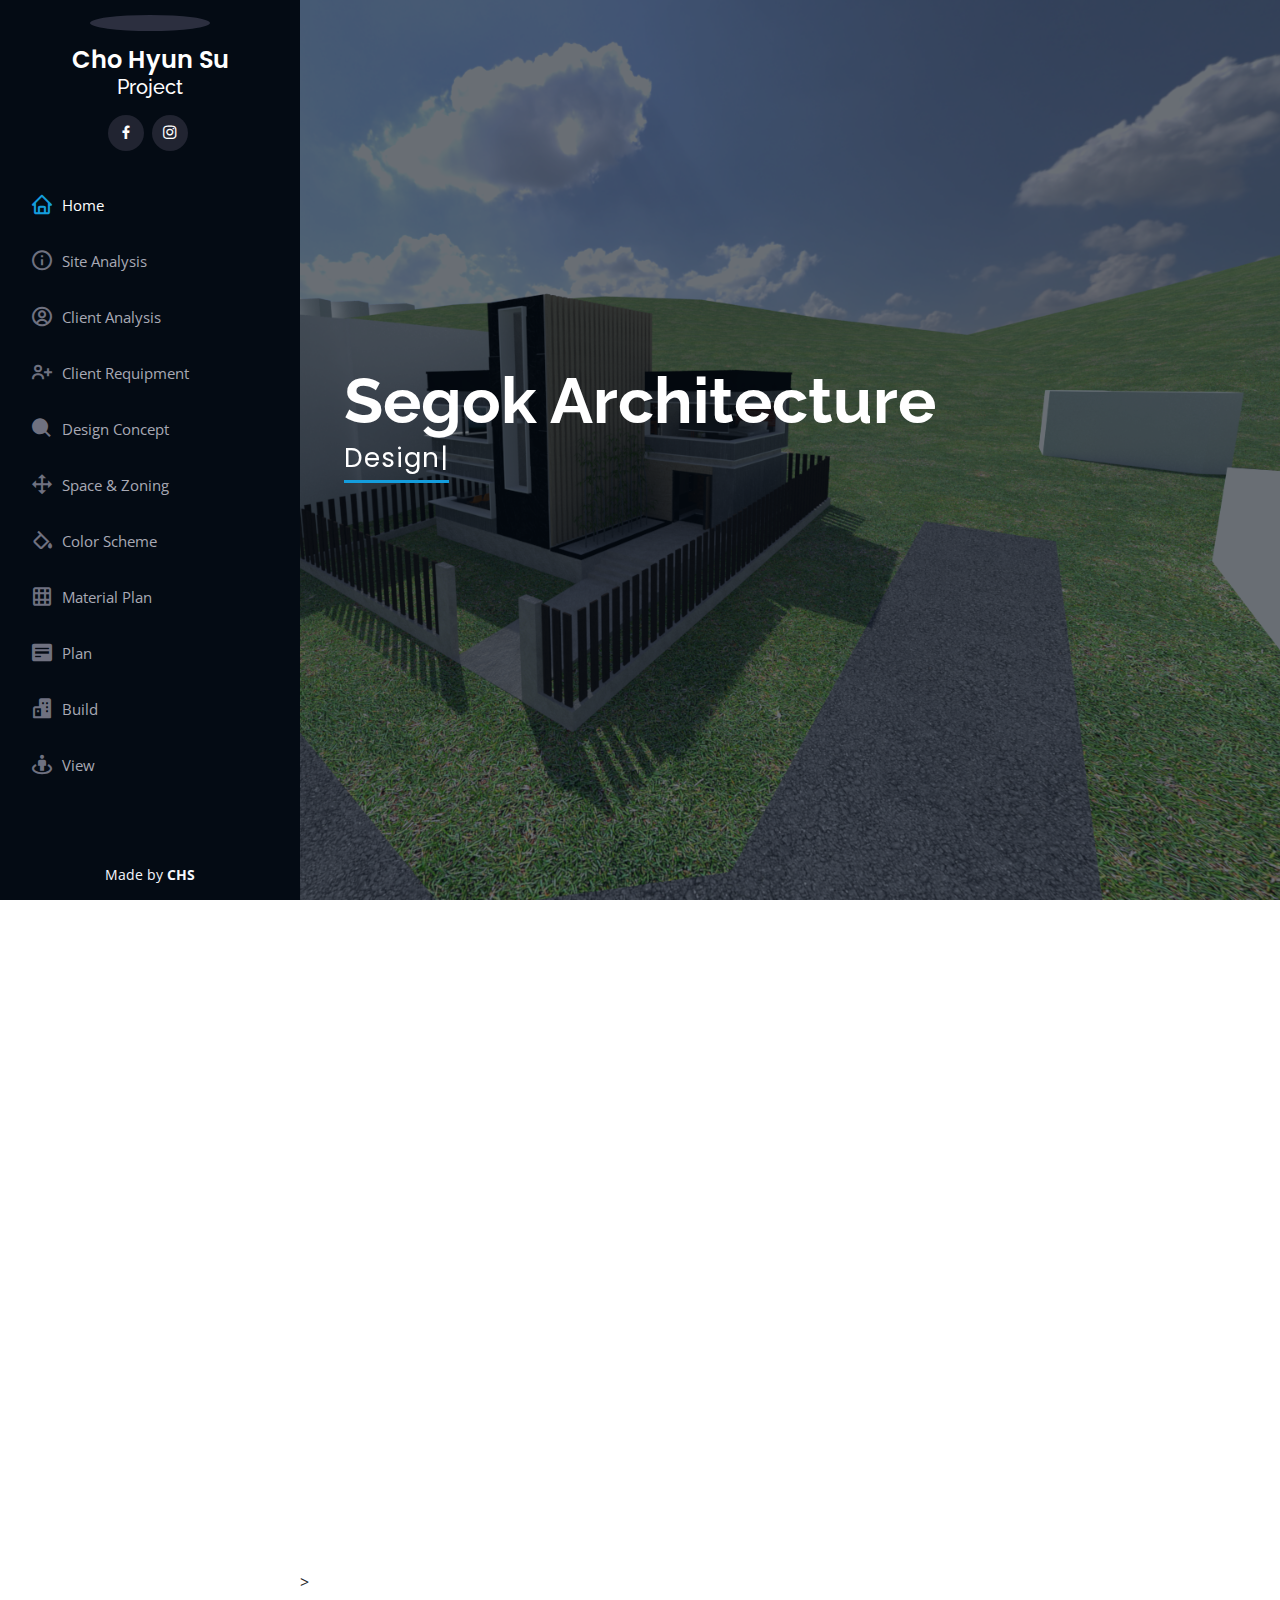
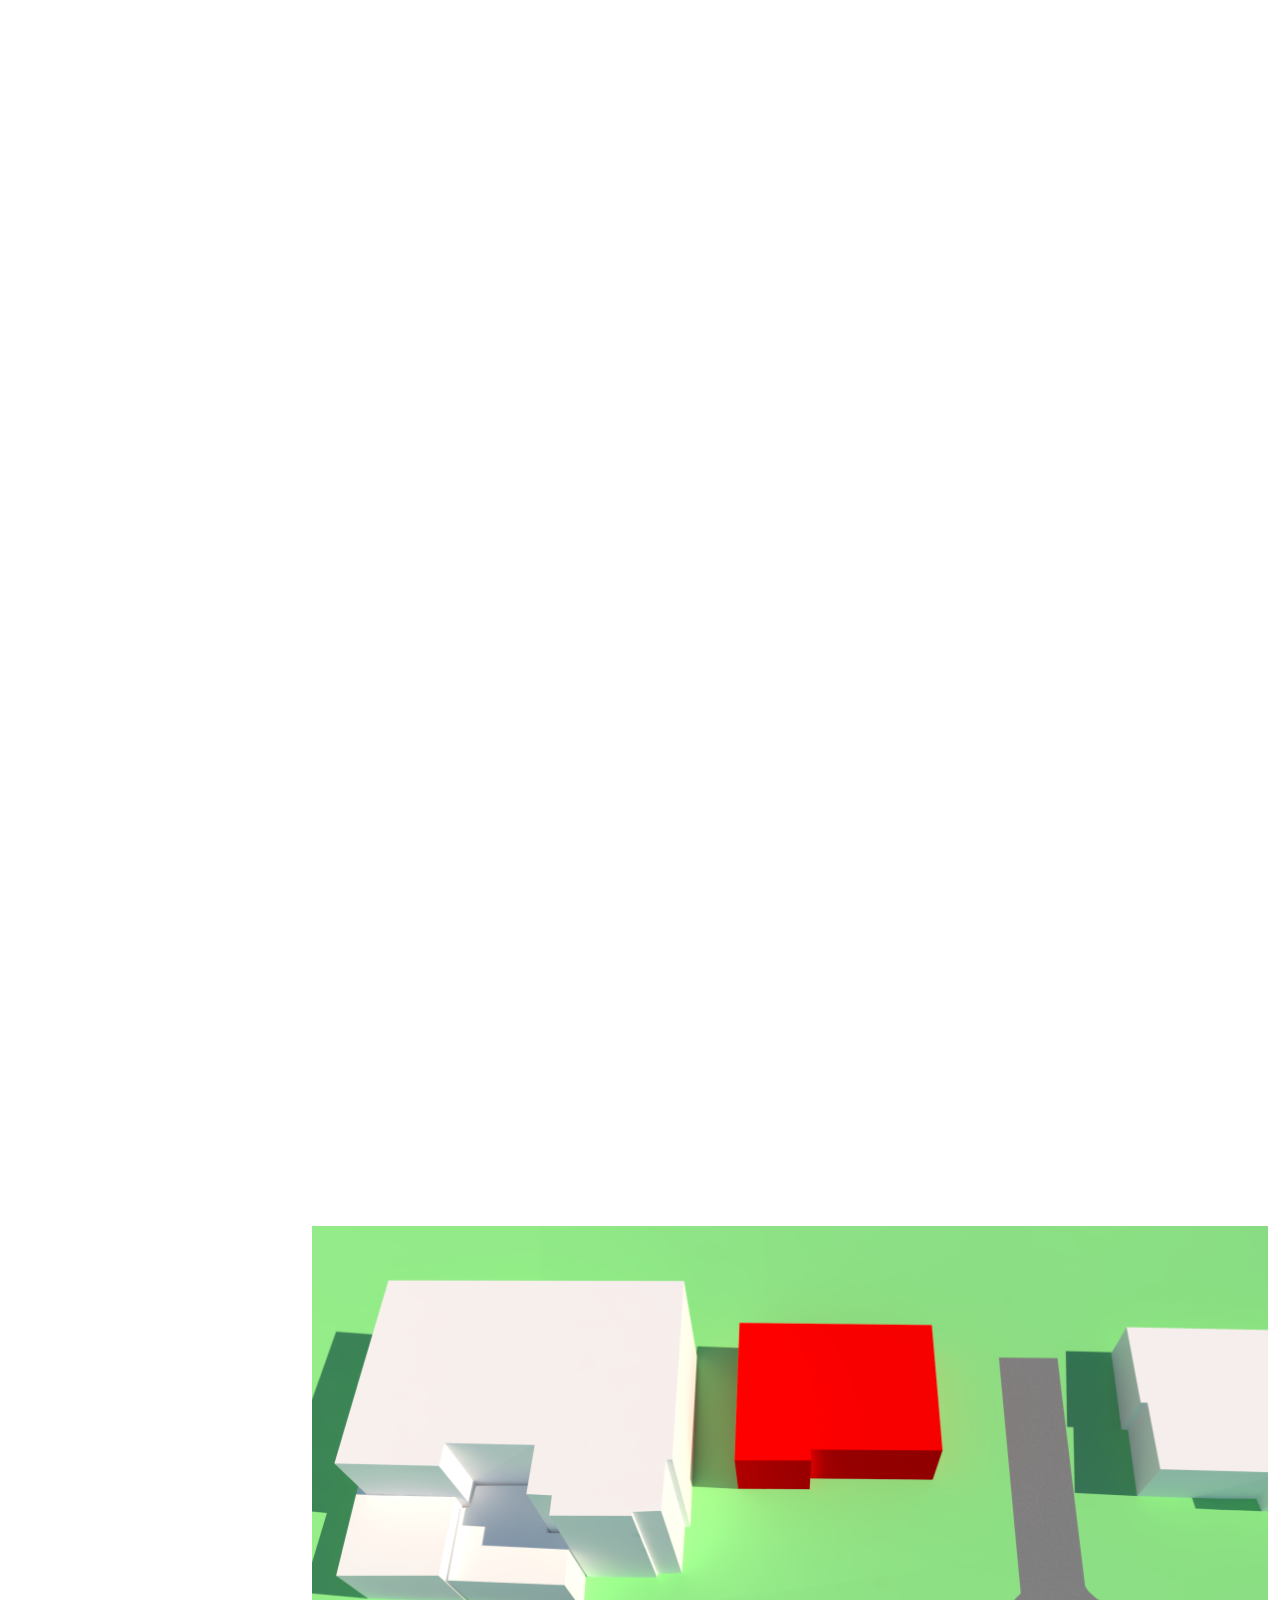
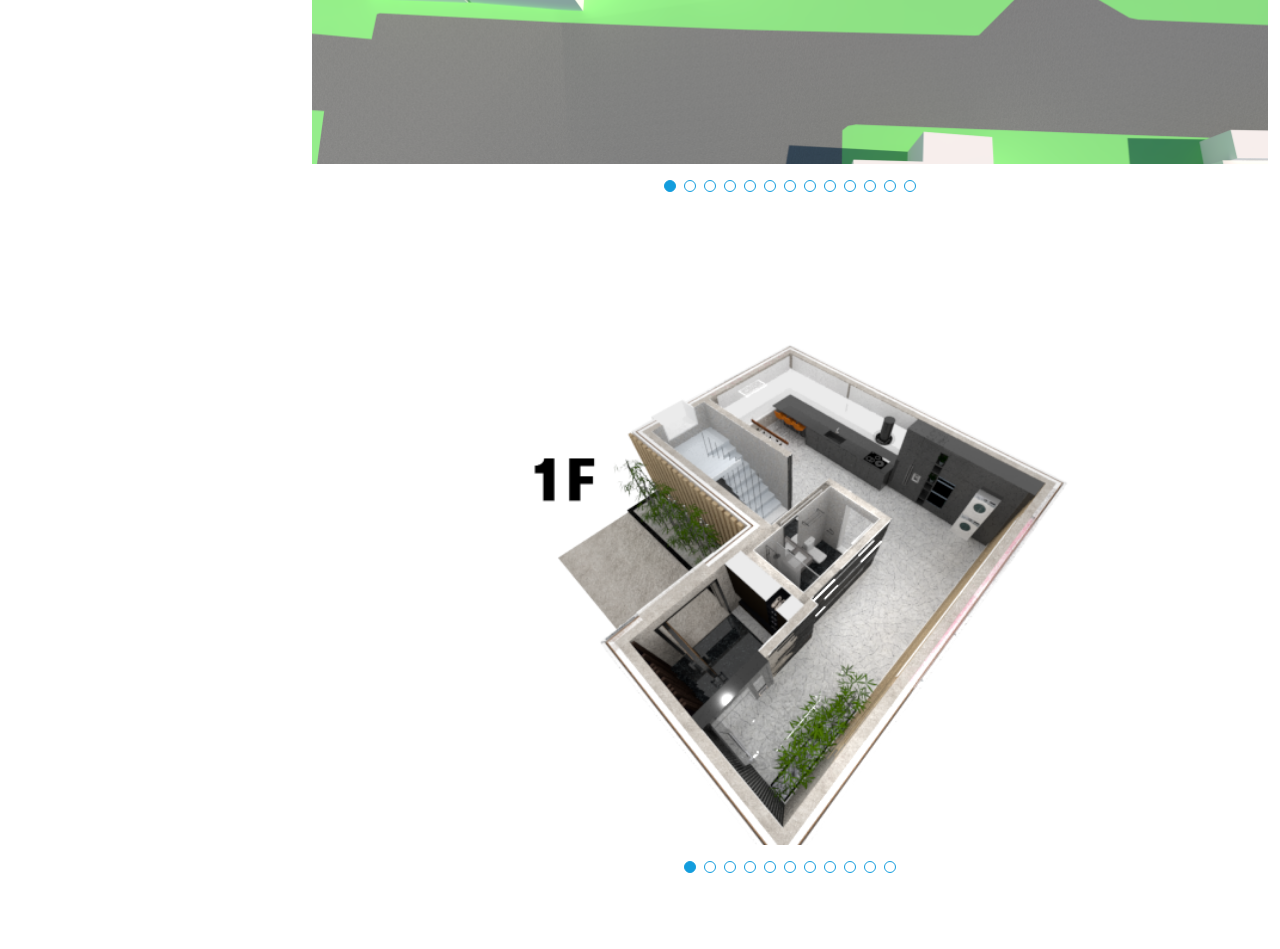
==== commit ab25e875: "ㅁㄴㅇ" ====
--- a/index.html
+++ b/index.html
@@ -270,7 +270,6 @@
     <div class="container">
 
       <div class="row gy-12">
-
         <div class="col-lg-12">
           <div class="portfolio-details-slider swiper">
             <div class="swiper-wrapper align-items-center">
@@ -300,7 +299,7 @@
               </div>
 
               <div class="swiper-slide">
-                <img src="./assets/img/공사장 장면/11-1. 평판재하시험.PNG" alt="">
+                <img src="./assets/img/공사장 장면/11. 평판재하시험.png" alt="">
               </div>
 
               <div class="swiper-slide">
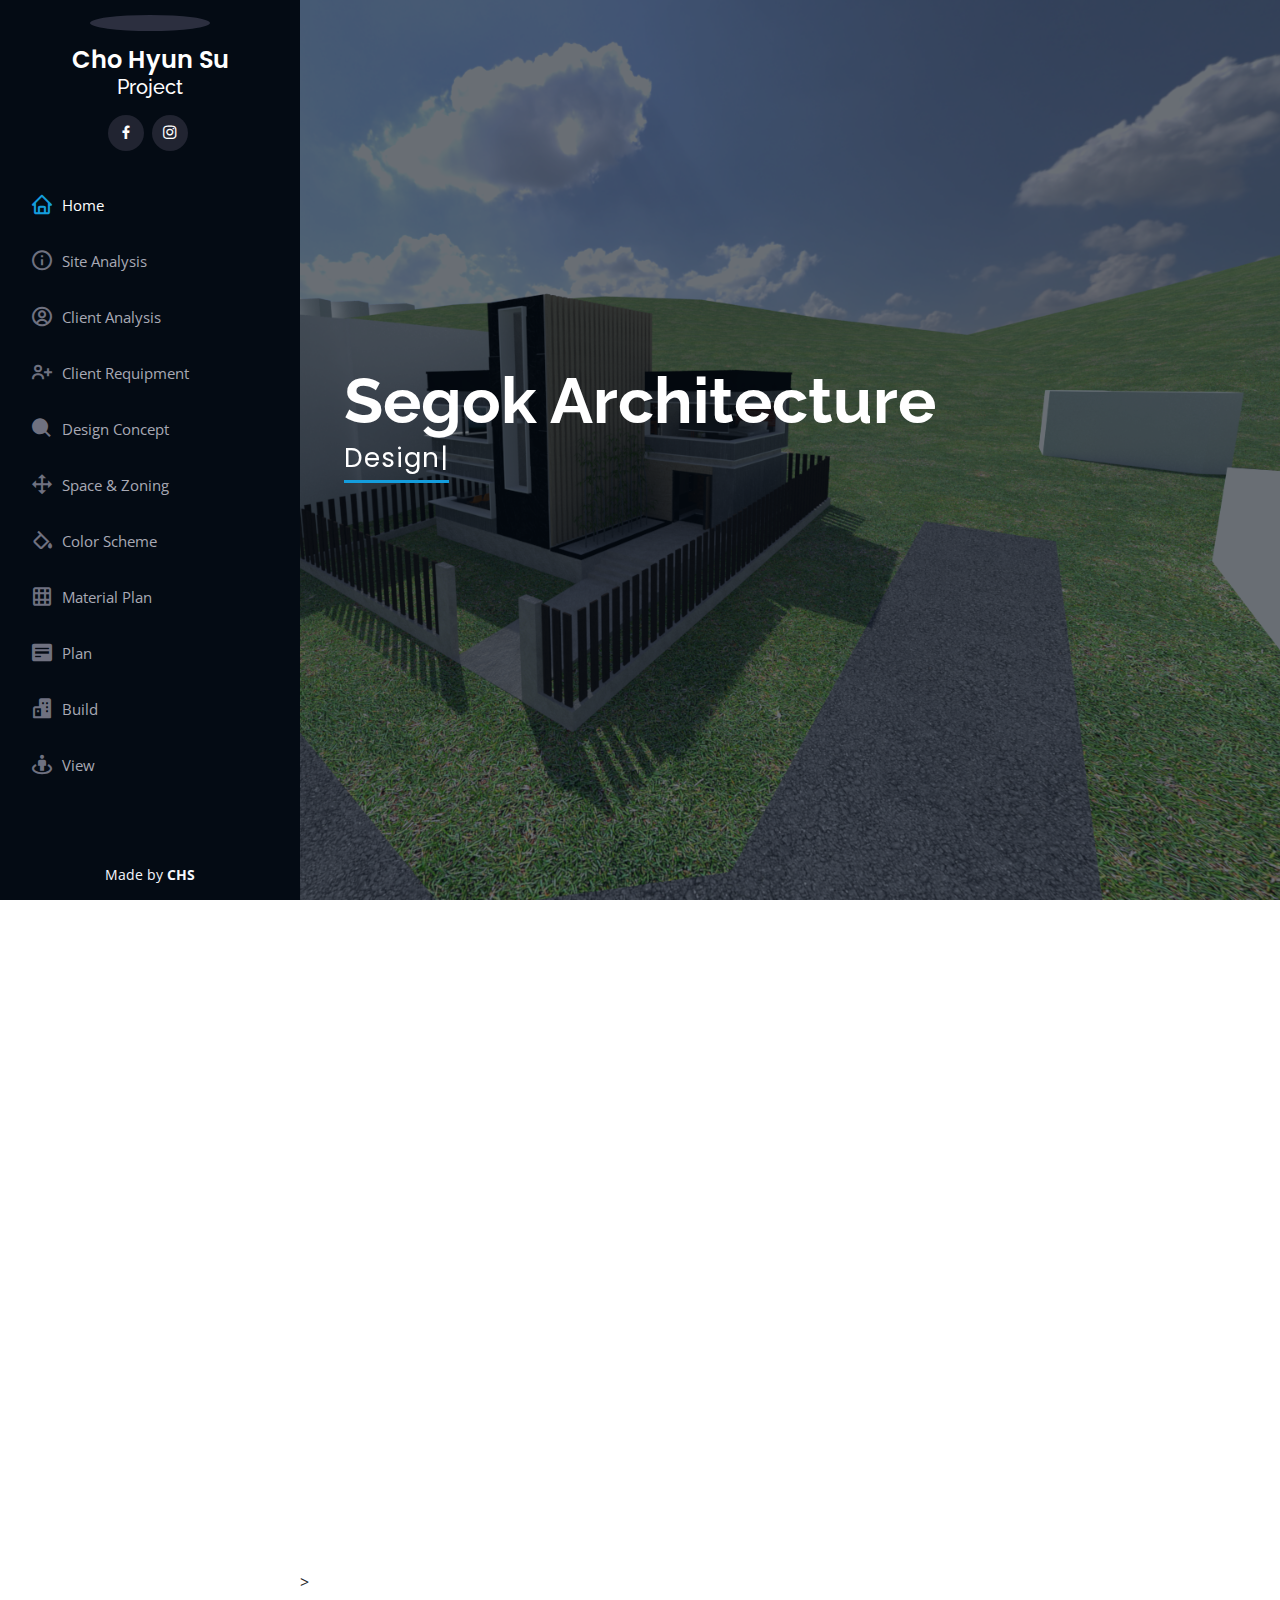
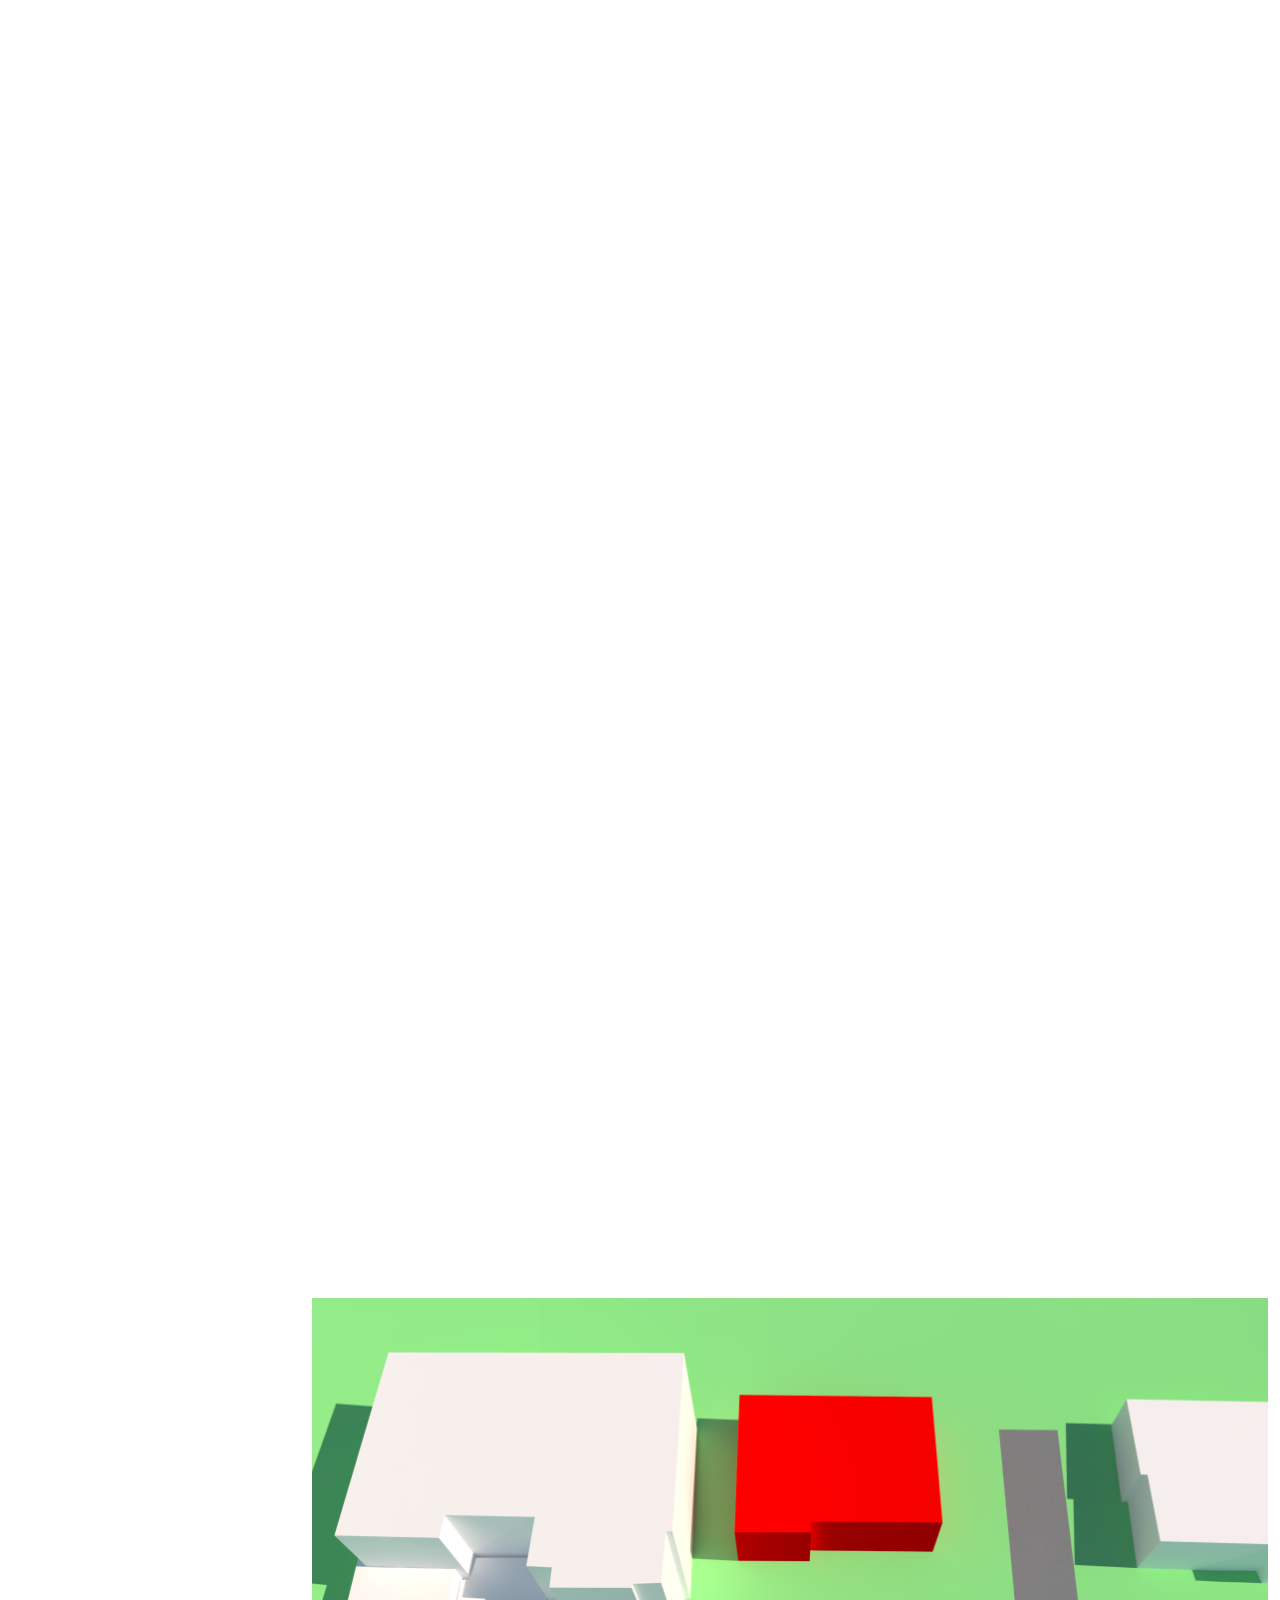
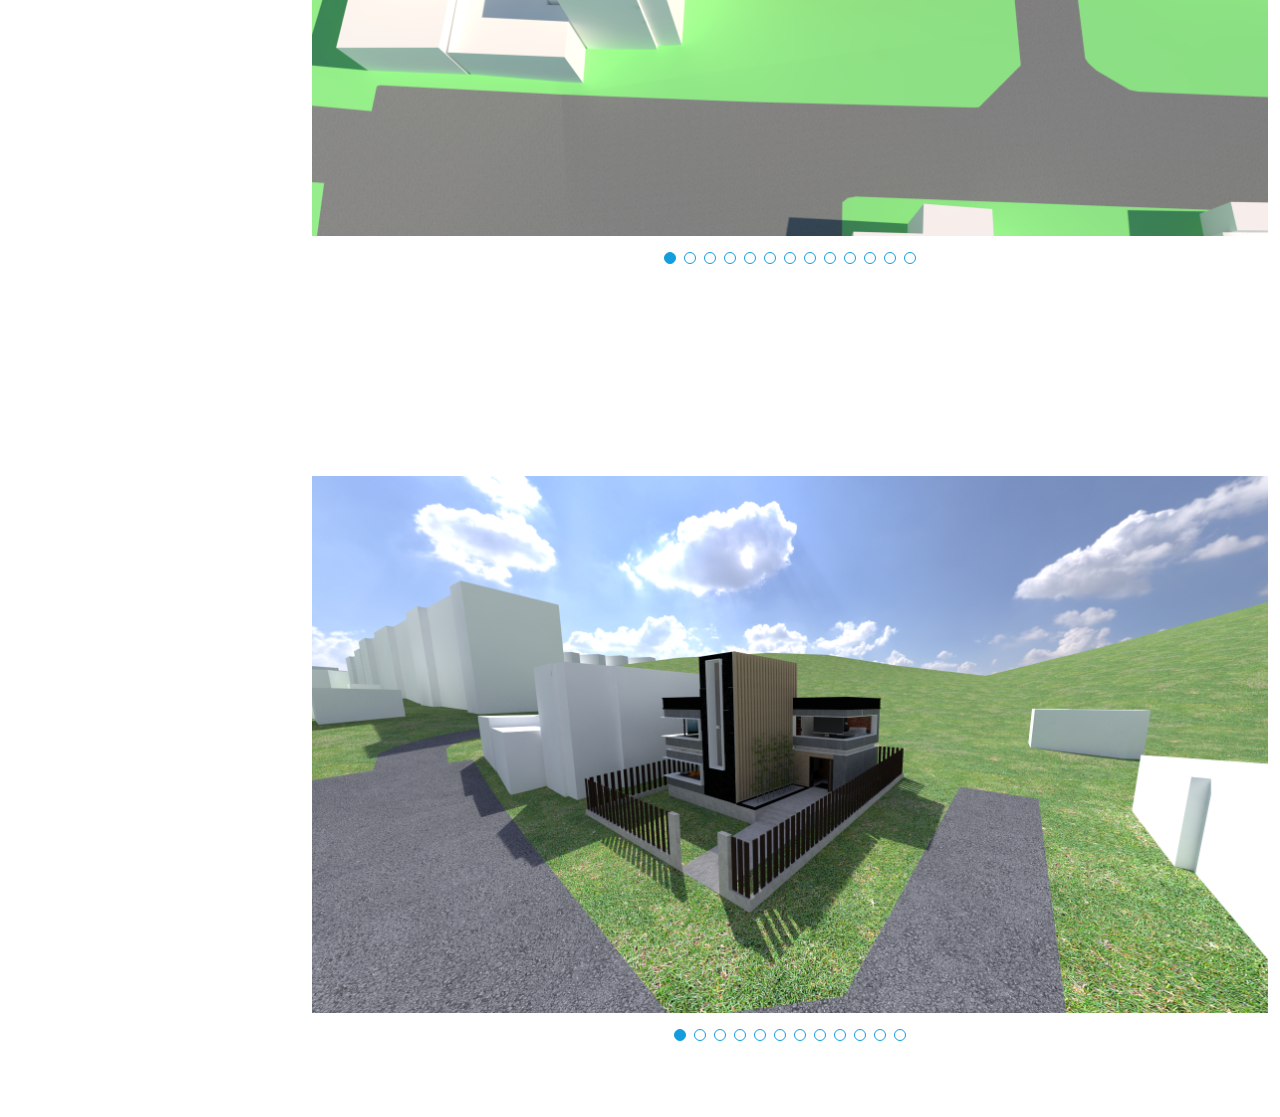
==== commit 16d0fe5e: "up" ====
--- a/index.html
+++ b/index.html
@@ -268,12 +268,12 @@
    <!-- ======= Portfolio Details Section ======= -->
    <section id="build" class="portfolio-details">
     <div class="container">
-
+      <br> <br> <br>
       <div class="row gy-12">
         <div class="col-lg-12">
           <div class="portfolio-details-slider swiper">
             <div class="swiper-wrapper align-items-center">
-
+              
               <div class="swiper-slide">
                 <img src="./assets/img/공사장 장면/2.건축선 및 이격거리.png" alt=""> 
               </div>
@@ -340,12 +340,12 @@
     </div>
   </section><!-- End Portfolio Details Section -->
 
-
+  <br>
 
             <!-- ======= Portfolio Details Section ======= -->
     <section id="view" class="portfolio-details">
       <div class="container">
-
+        <br> <br> <br>
         <div class="row gy-12">
 
           <div class="col-lg-12">
@@ -353,15 +353,23 @@
               <div class="swiper-wrapper align-items-center">
 
                 <div class="swiper-slide">
-                  <img src="./assets/img/come/./아이소매트릭 1층.png" alt="">
-                </div>
-
-                <div class="swiper-slide">
-                  <img src="./assets/img/come/아이소매트릭2층.png" alt="">
-                </div>
-
-                <div class="swiper-slide">
-                  <img src="./assets/img/come/복도.png" alt="">
+                  <img src="./assets/img/come/표제.png" alt="">
+                </div>
+
+                <div class="swiper-slide">
+                  <img src="./assets/img/come/소재지.png" alt="">
+                </div>
+
+                <div class="swiper-slide">
+                  <img src="./assets/img/come/1층 아이소메트릭.png" alt="">
+                </div>
+
+                <div class="swiper-slide">
+                  <img src="./assets/img/come/2층 아이소메트릭.png" alt="">
+                </div>
+
+                <div class="swiper-slide">
+                  <img src="./assets/img/come/1층 복도.png" alt="">
                 </div>
 
                 <div class="swiper-slide">
@@ -377,15 +385,11 @@
                 </div>
 
                 <div class="swiper-slide">
-                  <img src="./assets/img/come/침실1.png" alt="">
-                </div>
-
-                <div class="swiper-slide">
-                  <img src="./assets/img/come/침실2.png" alt="">
-                </div>
-
-                <div class="swiper-slide">
-                  <img src="./assets/img/come/와인방.png" alt="">
+                  <img src="./assets/img/come/침실.png" alt="">
+                </div>
+
+                <div class="swiper-slide">
+                  <img src="./assets/img/come/와인창고.png" alt="">
                 </div>
 
                 <div class="swiper-slide">
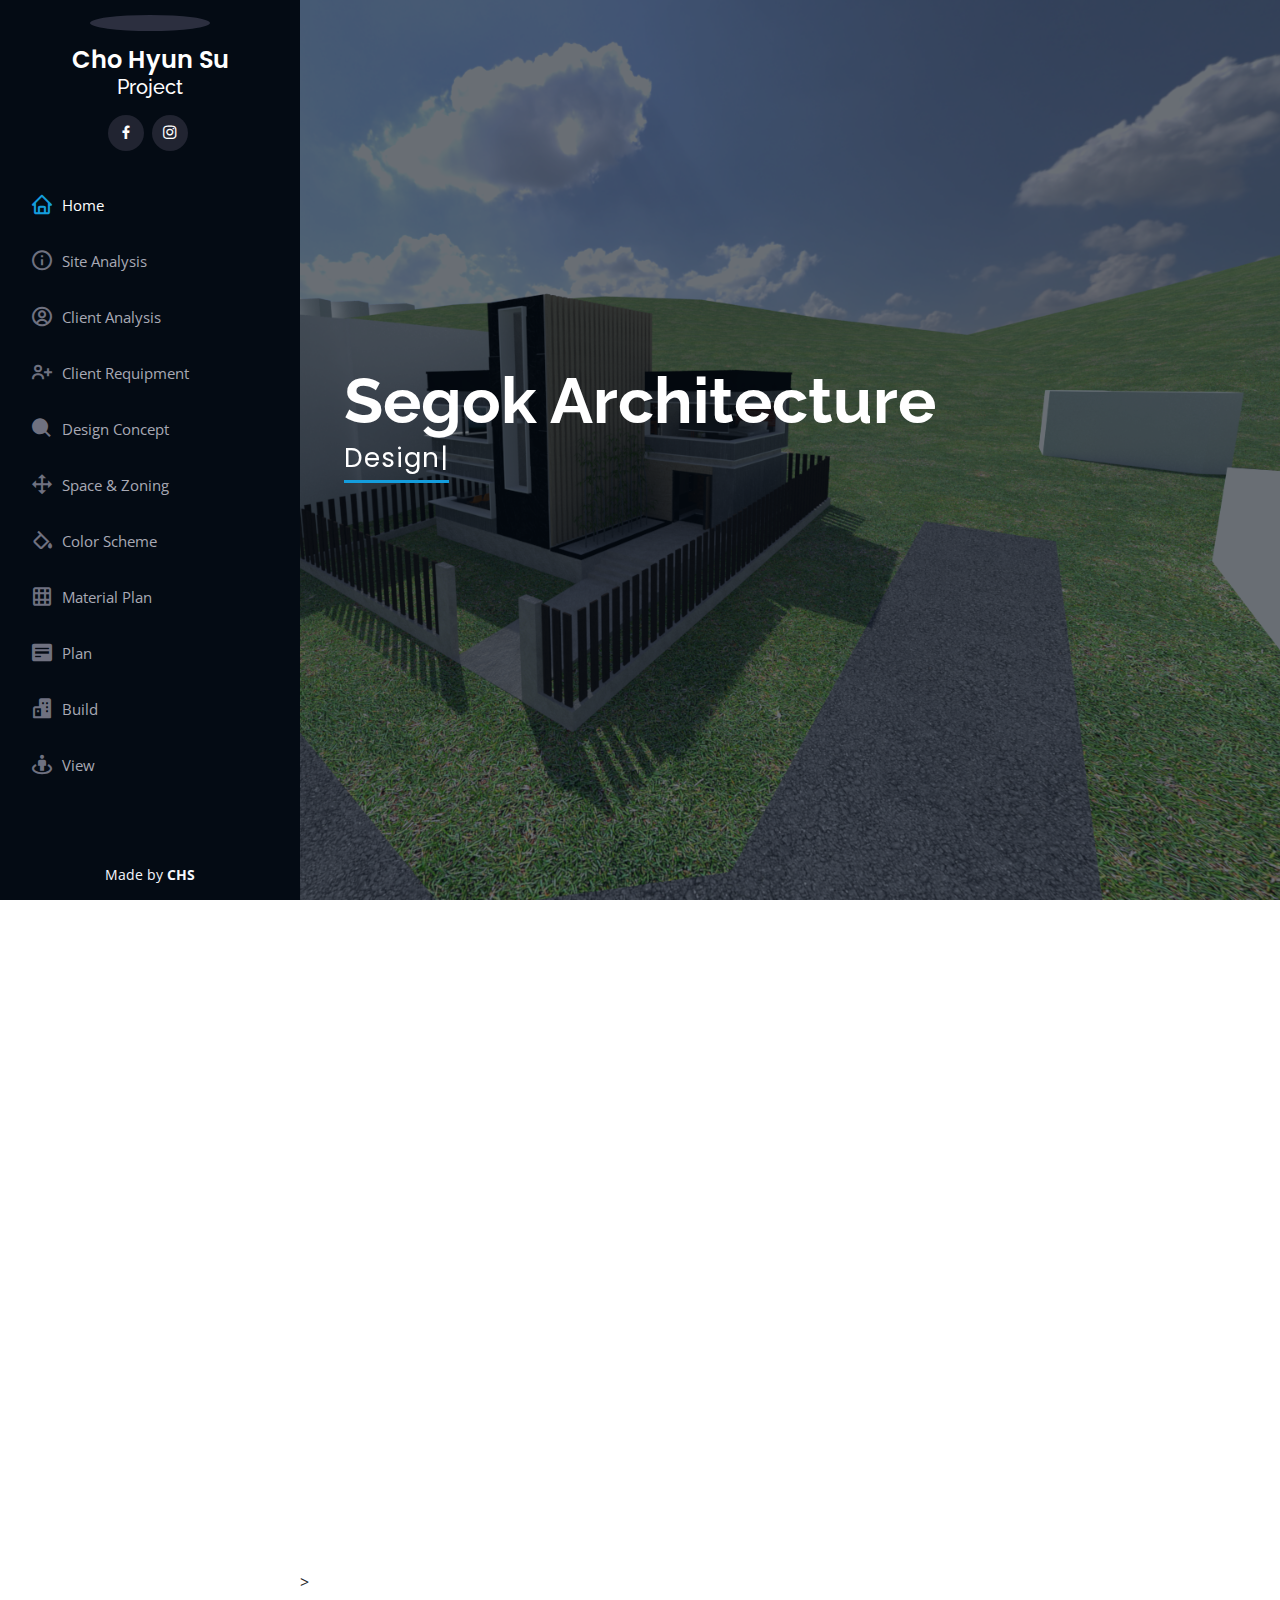
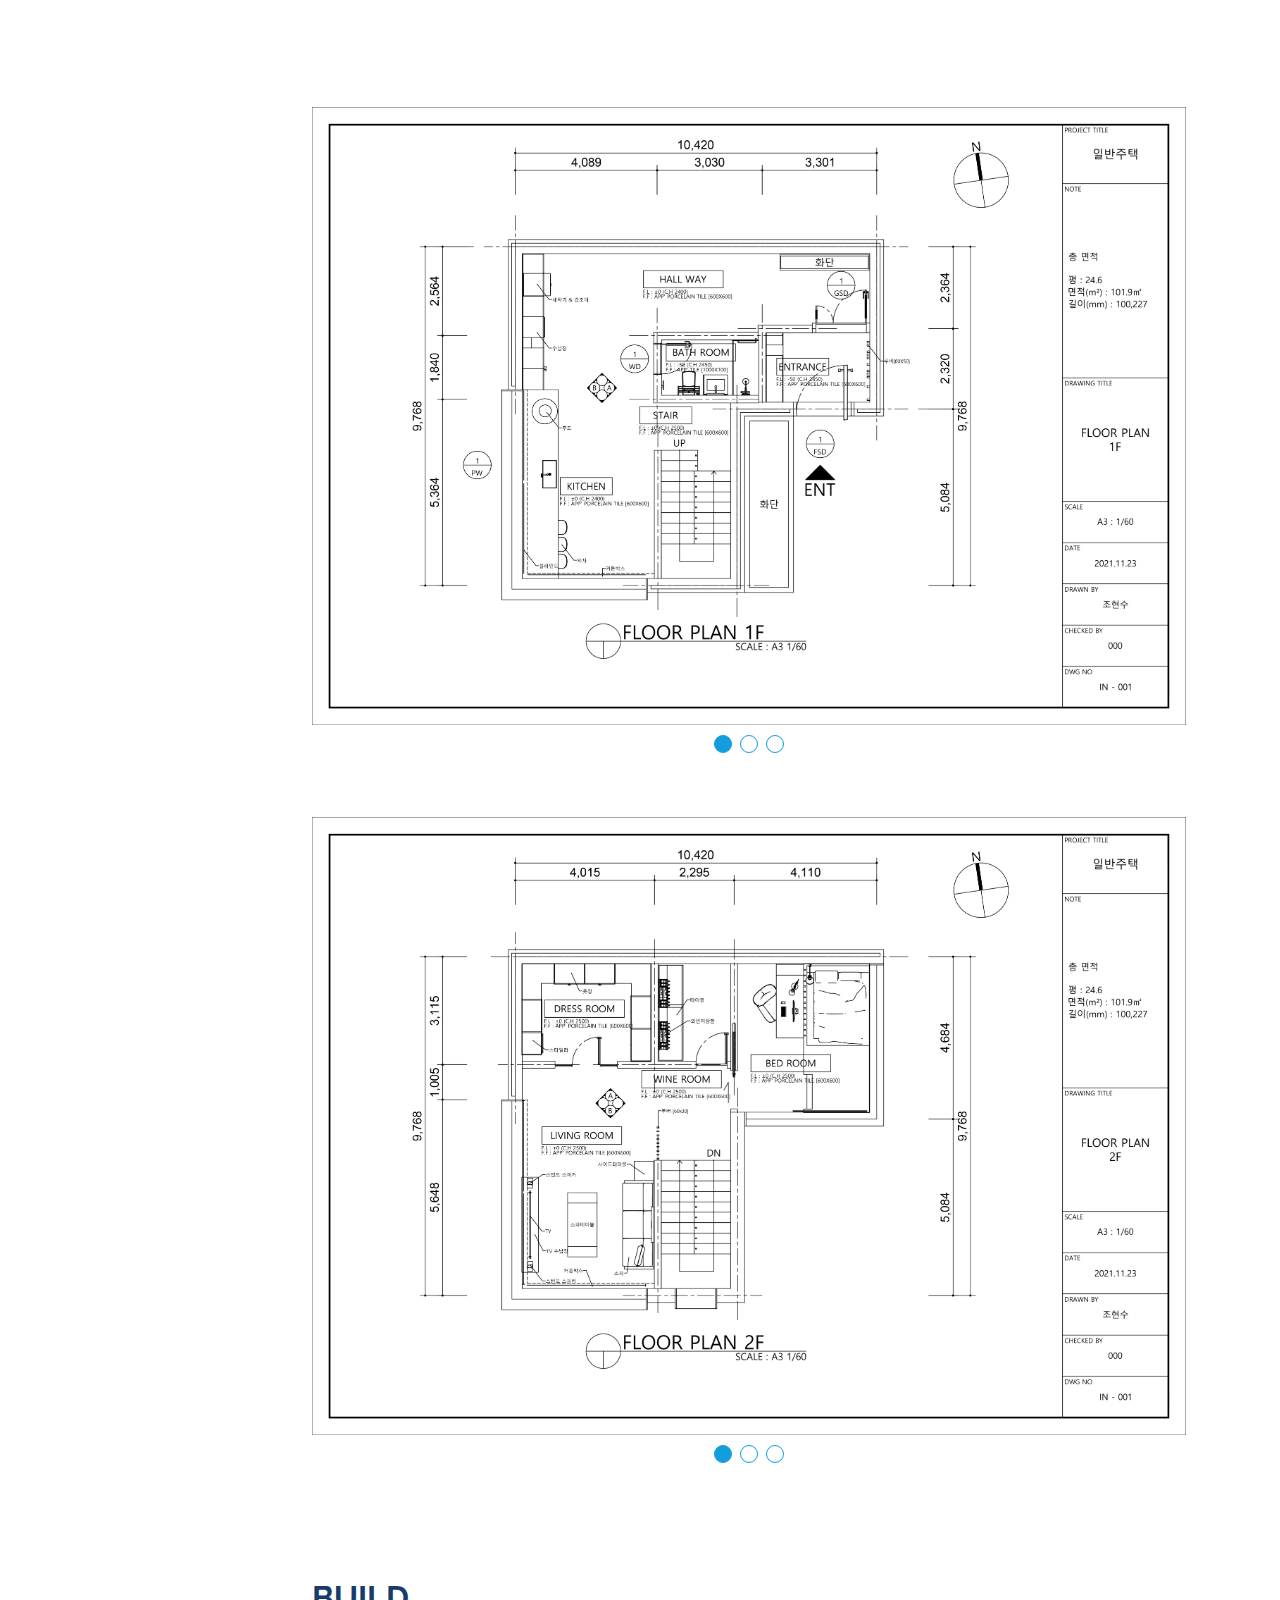
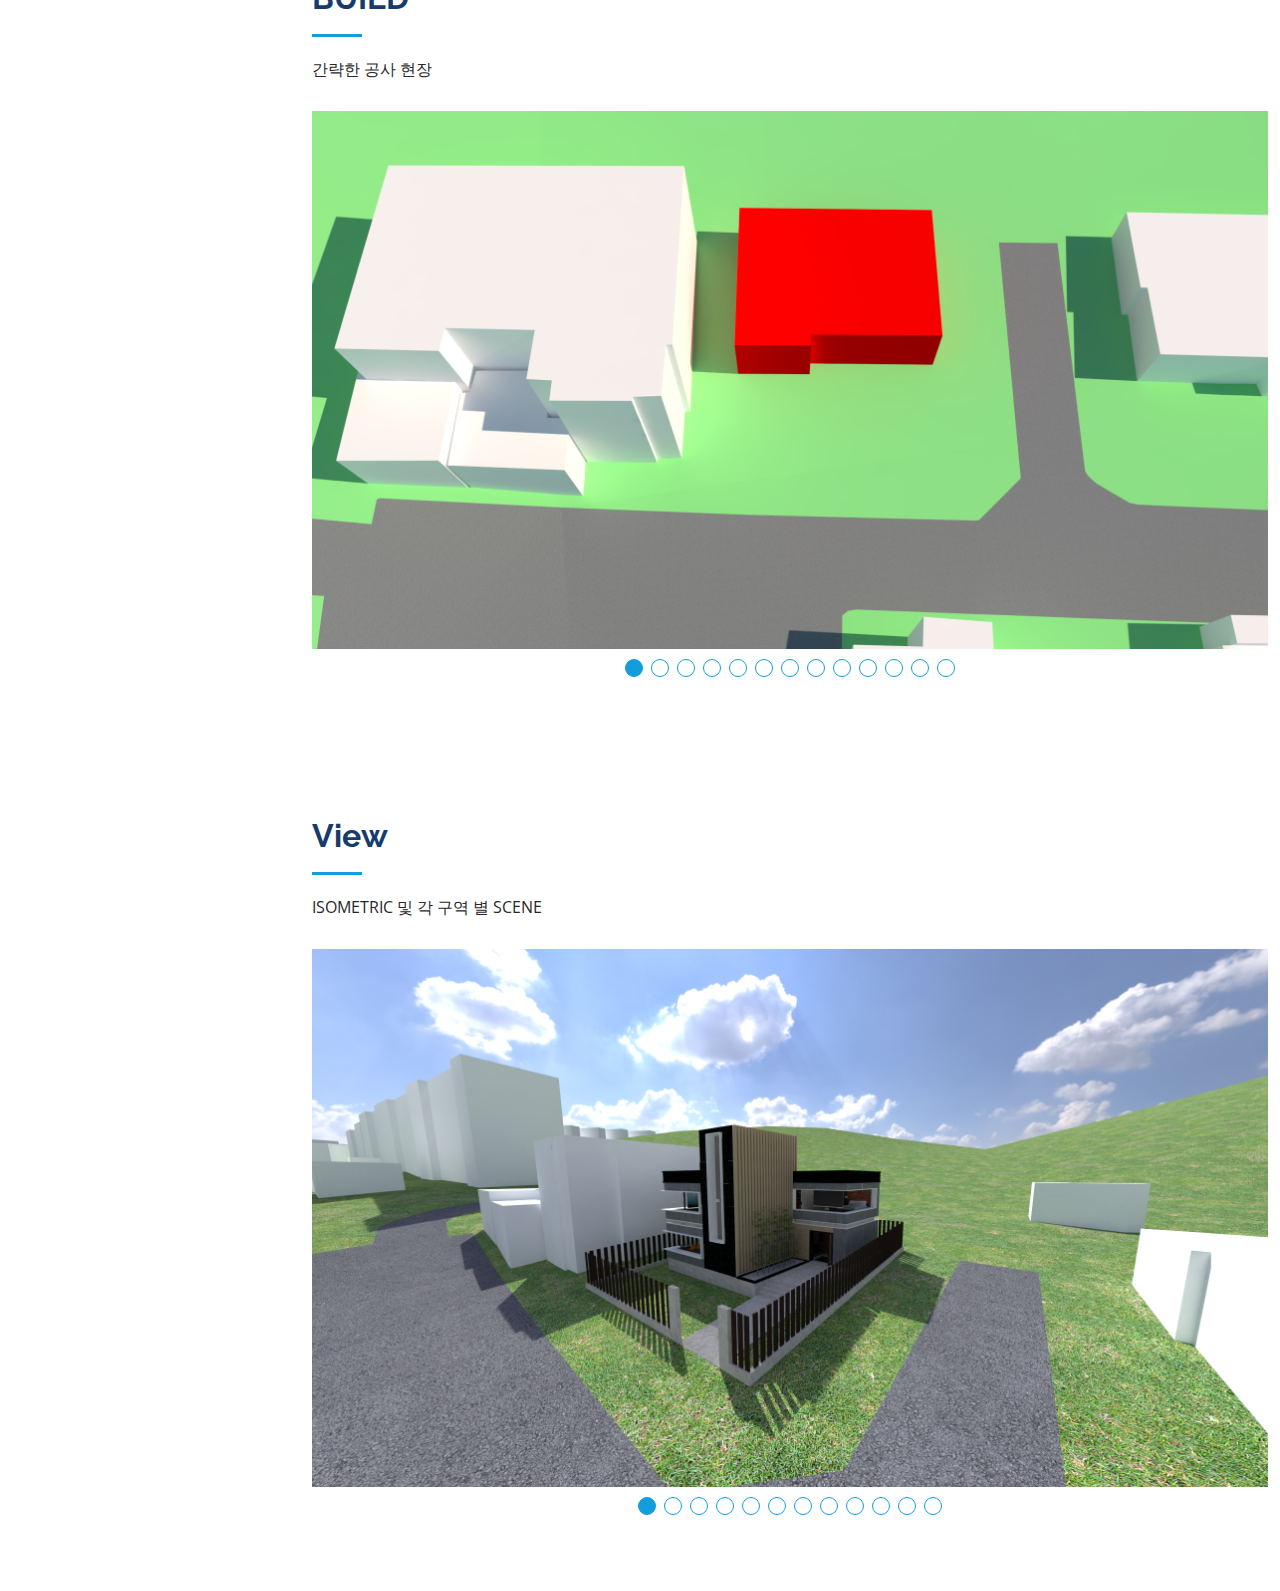
==== commit 0c484f31: "com" ====
--- a/index.html
+++ b/index.html
@@ -233,42 +233,73 @@
     </section><!-- End About Section -->
 
     
-         <!-- ======= About Section ======= -->
-         <section id="plan" class="site">
-          <div class="container">
-            <div class="row">
-              <div class="col-lg-12" data-aos="fade-right">
-                <br>
-                <img src="./assets/img/come/1층평면도.jpg" class="img-fluid" alt="">
-              </div>
-              <div class="col-lg-12" data-aos="fade-right">
-                <br>
-                <img src="./assets/img/come/1층천장도.jpg" class="img-fluid" alt="">
-              </div>
-              <div class="col-lg-12" data-aos="fade-right">
-                <br>
-                <img src="./assets/img/come/1층입면도.jpg" class="img-fluid" alt="">
-              </div>
-              <div class="col-lg-12" data-aos="fade-right">
-                <br>
-                <img src="./assets/img/come/2층평면도.jpg" class="img-fluid" alt="">
-              </div>
-              <div class="col-lg-12" data-aos="fade-right">
-                <br>
-                <img src="./assets/img/come/2층천장도.jpg" class="img-fluid" alt="">
-              </div>
-              <div class="col-lg-12" data-aos="fade-right">
-                <br>
-                <img src="./assets/img/come/2층입면도.jpg" class="img-fluid" alt="">
-              </div>
-          </div>
-        </section><!-- End About Section -->    
+
+   <!-- ======= Portfolio Details Section ======= -->
+   <section id="plan" class="portfolio-details">
+    <div class="container">
+      
+      <div class="row gy-11">
+        <div class="col-lg-11">
+          <div class="portfolio-details-slider swiper">
+            <div class="swiper-wrapper align-items-center">
+              
+              <div class="swiper-slide">
+                <img src="./assets/img/come/1층평면도.jpg" alt=""> 
+              </div>
+
+              <div class="swiper-slide">
+                <img src="./assets/img/come/1층천장도.jpg" alt="">
+              </div>
+
+              <div class="swiper-slide">
+                <img src="./assets/img/come/1층입면도.jpg" alt="">
+              </div>
+            </div>
+            <div class="swiper-pagination"></div>
+          </div>
+        </div>
+      </div>
+    </div>
+
+    <br><br>
+    <div class="container">
+      
+      <div class="row gy-11">
+        <div class="col-lg-11">
+          <div class="portfolio-details-slider swiper">
+            <div class="swiper-wrapper align-items-center">
+              
+              <div class="swiper-slide">
+                <img src="./assets/img/come/2층평면도.jpg" alt=""> 
+              </div>
+
+              <div class="swiper-slide">
+                <img src="./assets/img/come/2층천장도.jpg" alt="">
+              </div>
+
+              <div class="swiper-slide">
+                <img src="./assets/img/come/2층입면도.jpg" alt="">
+              </div>
+            </div>
+            <div class="swiper-pagination"></div>
+          </div>
+        </div>
+      </div>
+    </div>
+
+    
+    
+  </section><!-- End Portfolio Details Section -->
+
 
 
    <!-- ======= Portfolio Details Section ======= -->
    <section id="build" class="portfolio-details">
     <div class="container">
-      <br> <br> <br>
+      <div class="section-title">
+        <h2>BUILD</h2>
+        <p>간략한 공사 현장</p>
+      </div>
       <div class="row gy-12">
         <div class="col-lg-12">
           <div class="portfolio-details-slider swiper">
@@ -345,8 +376,12 @@
             <!-- ======= Portfolio Details Section ======= -->
     <section id="view" class="portfolio-details">
       <div class="container">
-        <br> <br> <br>
+        <div class="section-title">
+          <h2>View</h2>
+          <p>ISOMETRIC 및 각 구역 별 SCENE</p>
+        </div>
         <div class="row gy-12">
+          
 
           <div class="col-lg-12">
             <div class="portfolio-details-slider swiper">
--- a/assets/css/style.css
+++ b/assets/css/style.css
@@ -553,8 +553,8 @@
   position: relative;
 }
 .portfolio-details .portfolio-details-slider .swiper-pagination .swiper-pagination-bullet {
-  width: 12px;
-  height: 12px;
+  width: 18px;
+  height: 18px;
   background-color: #fff;
   opacity: 1;
   border: 1px solid #149ddd;
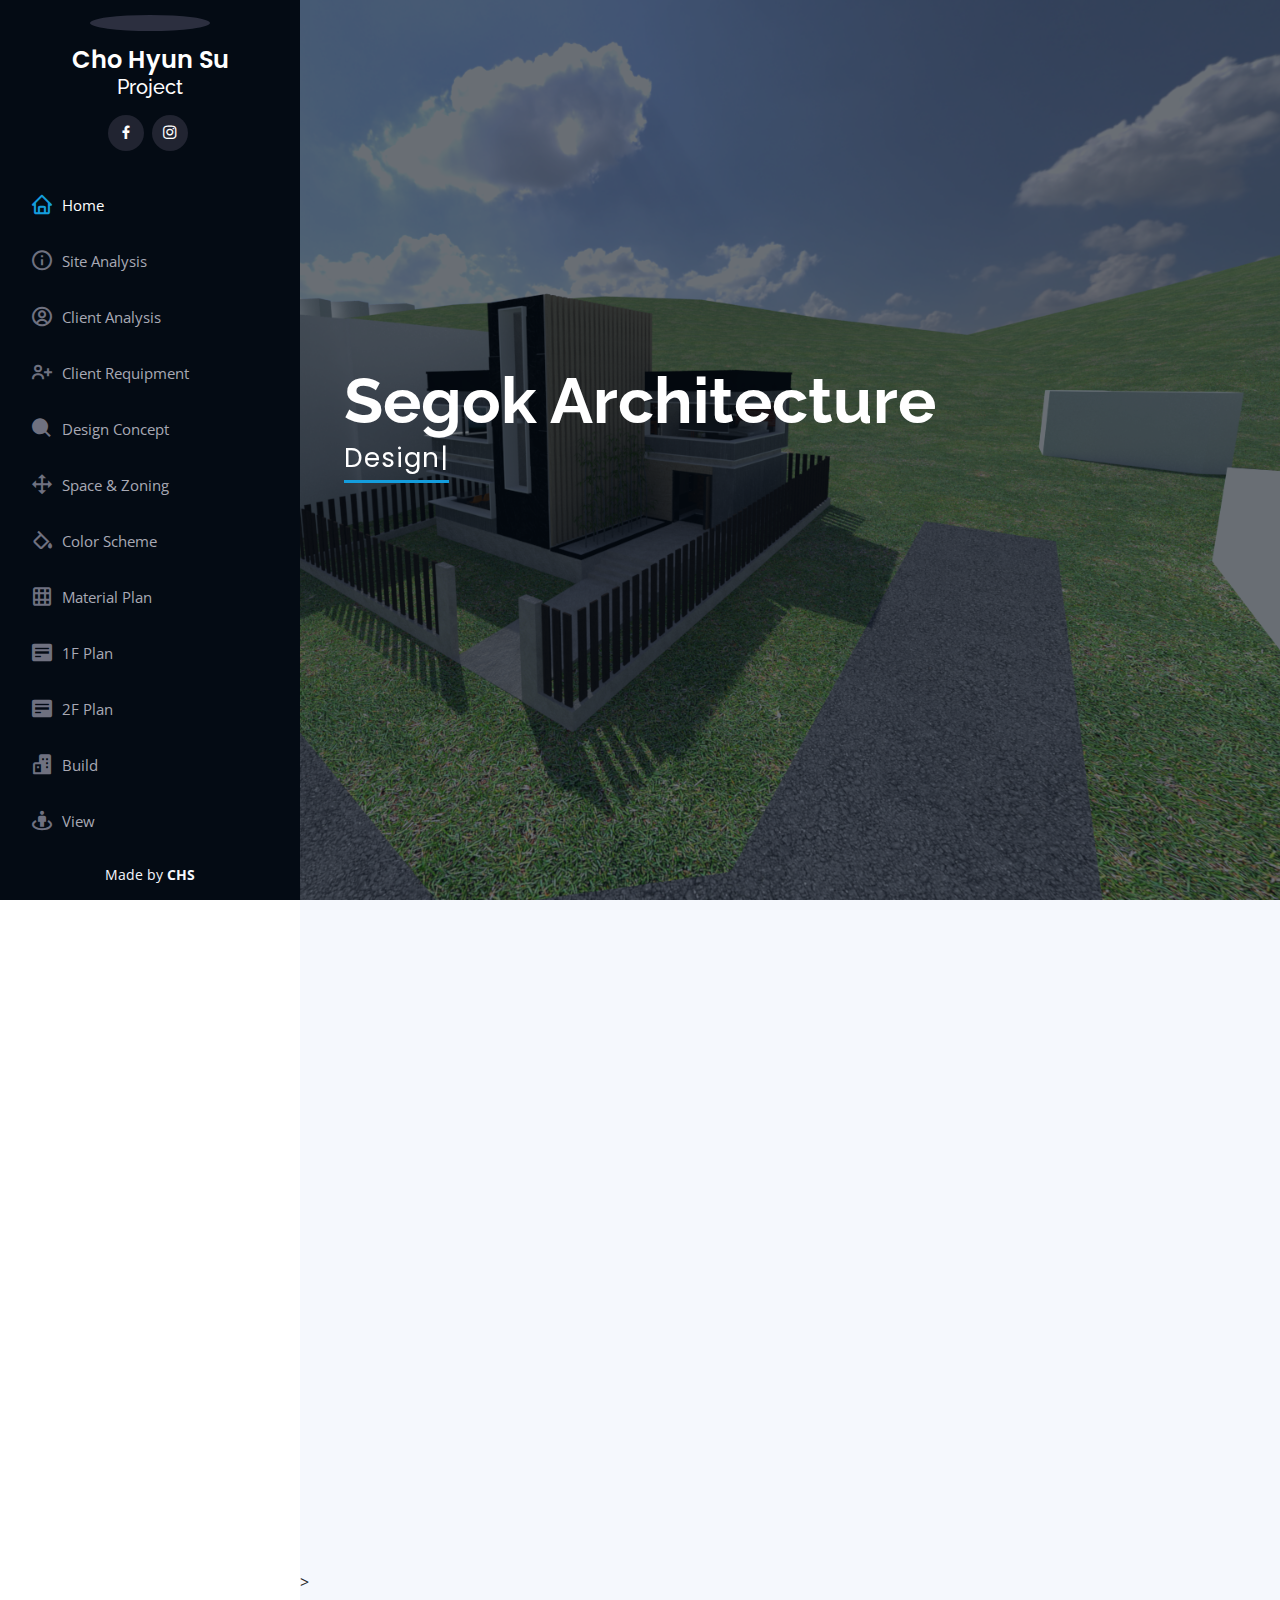
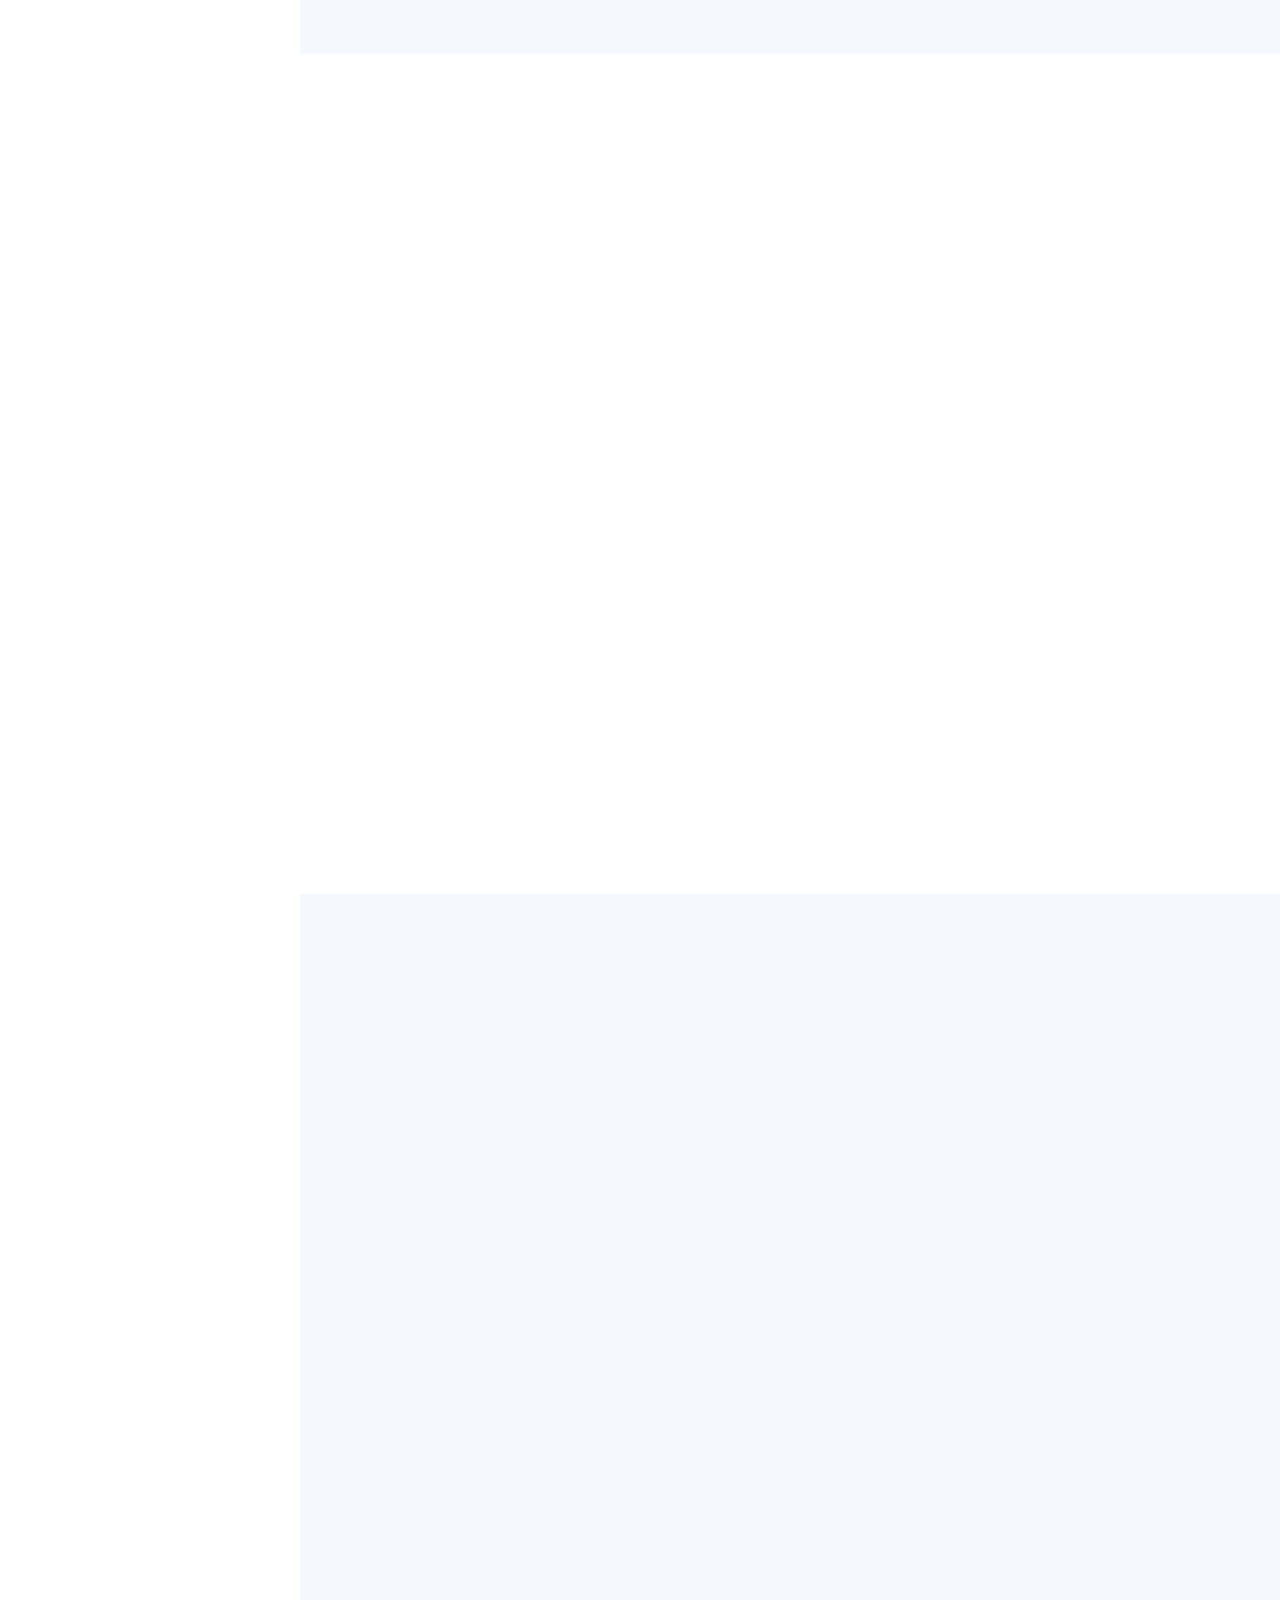
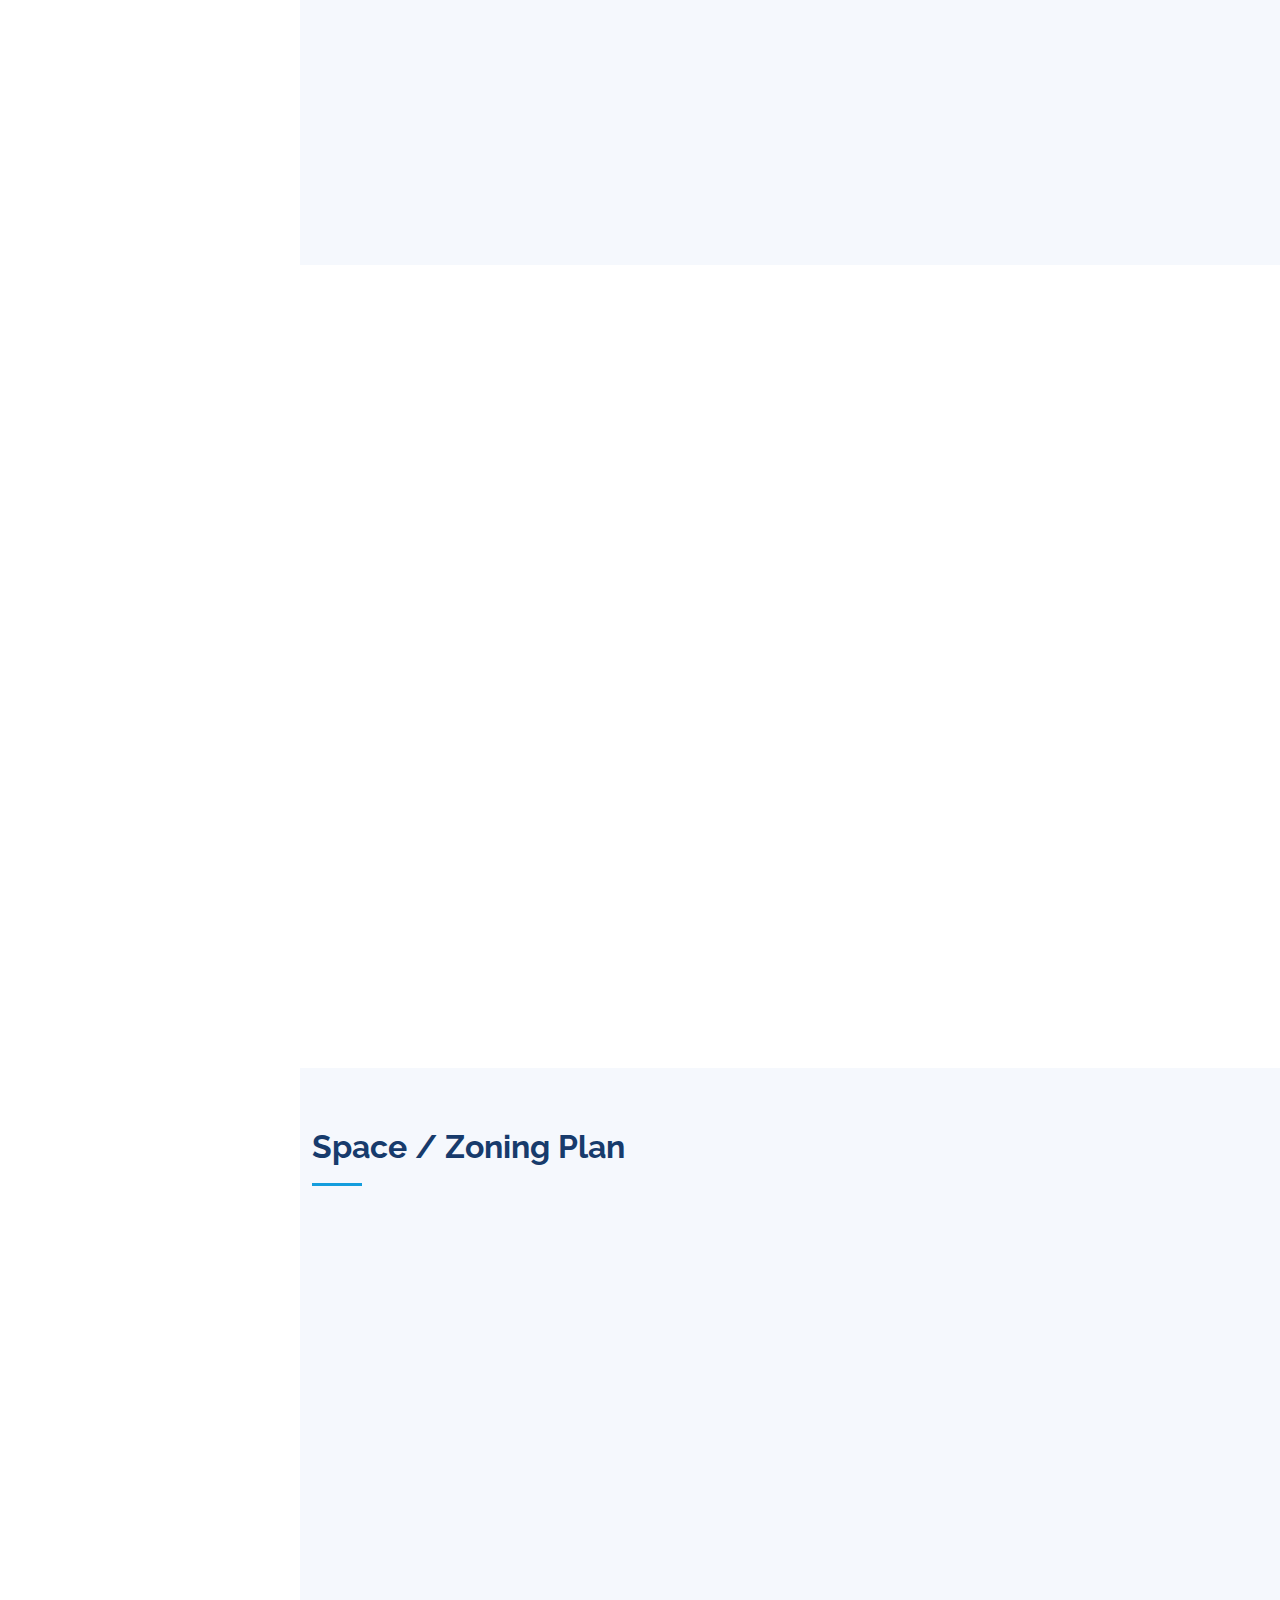
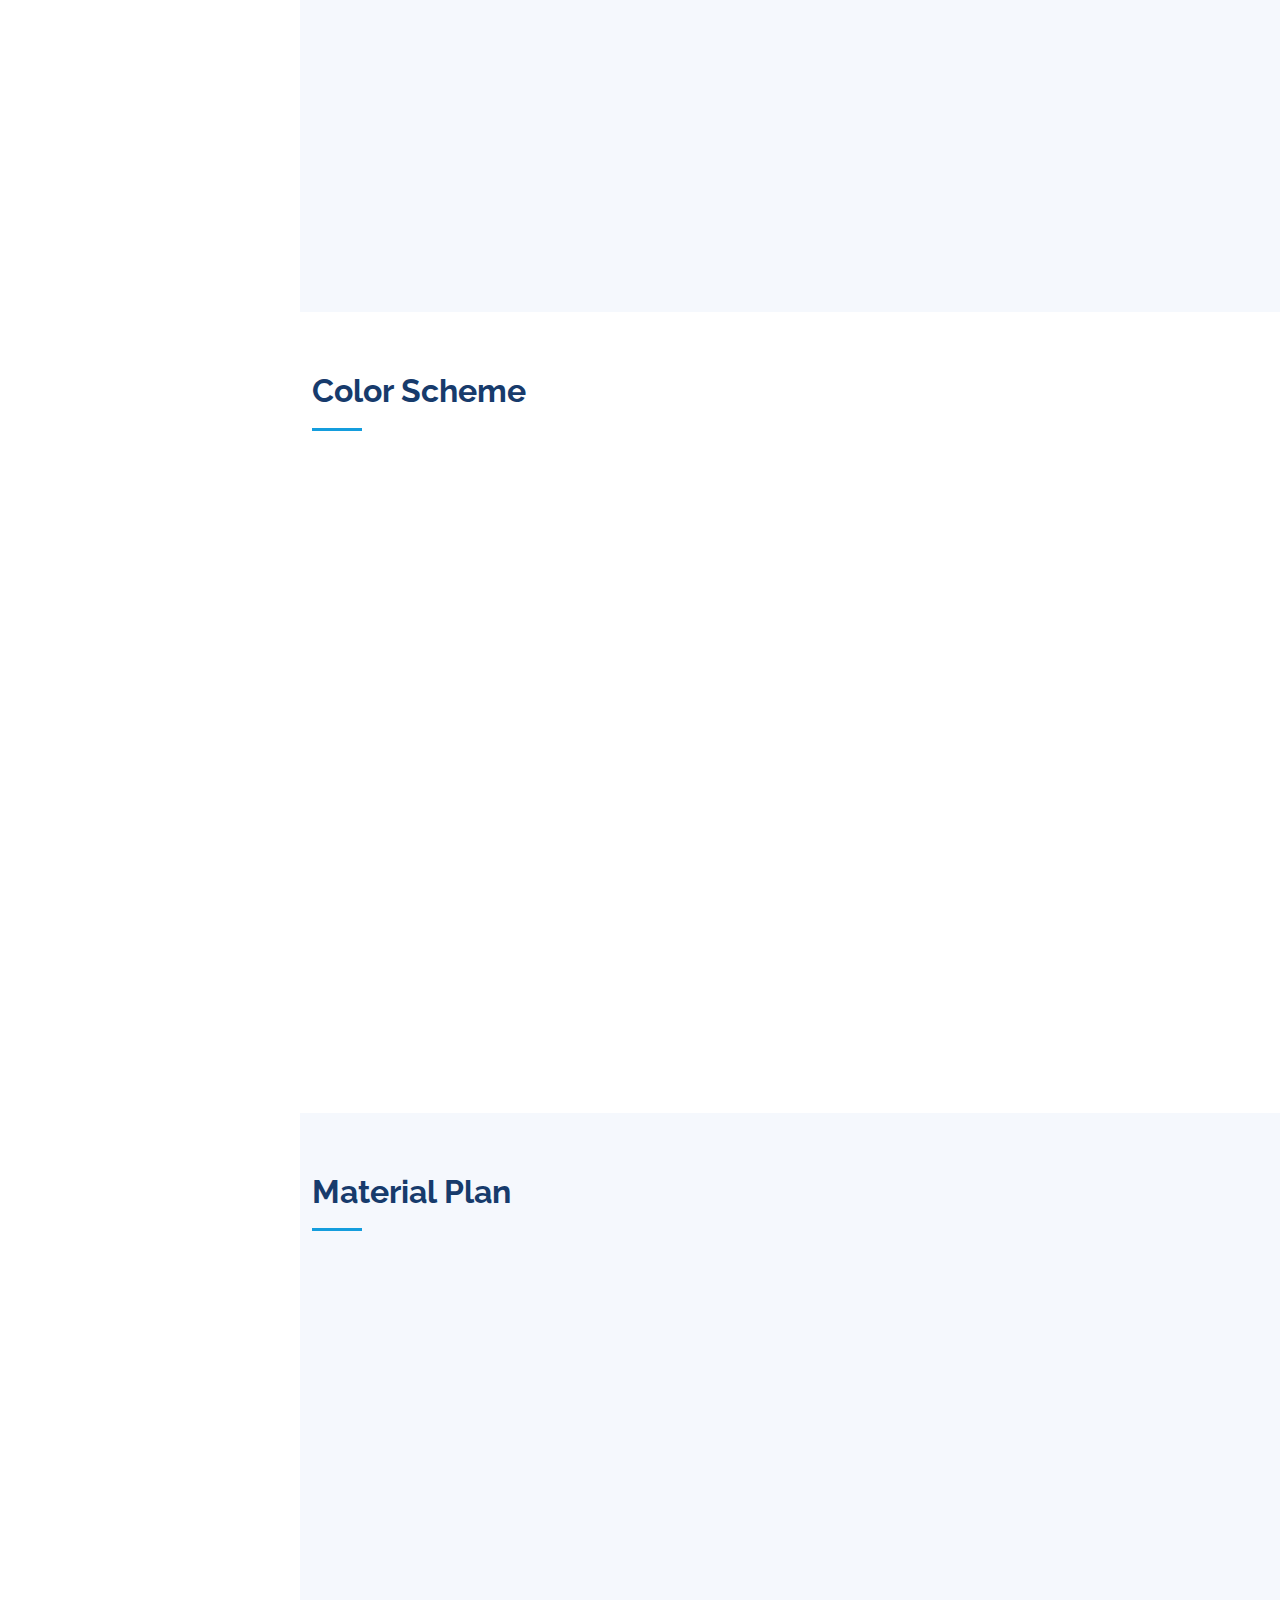
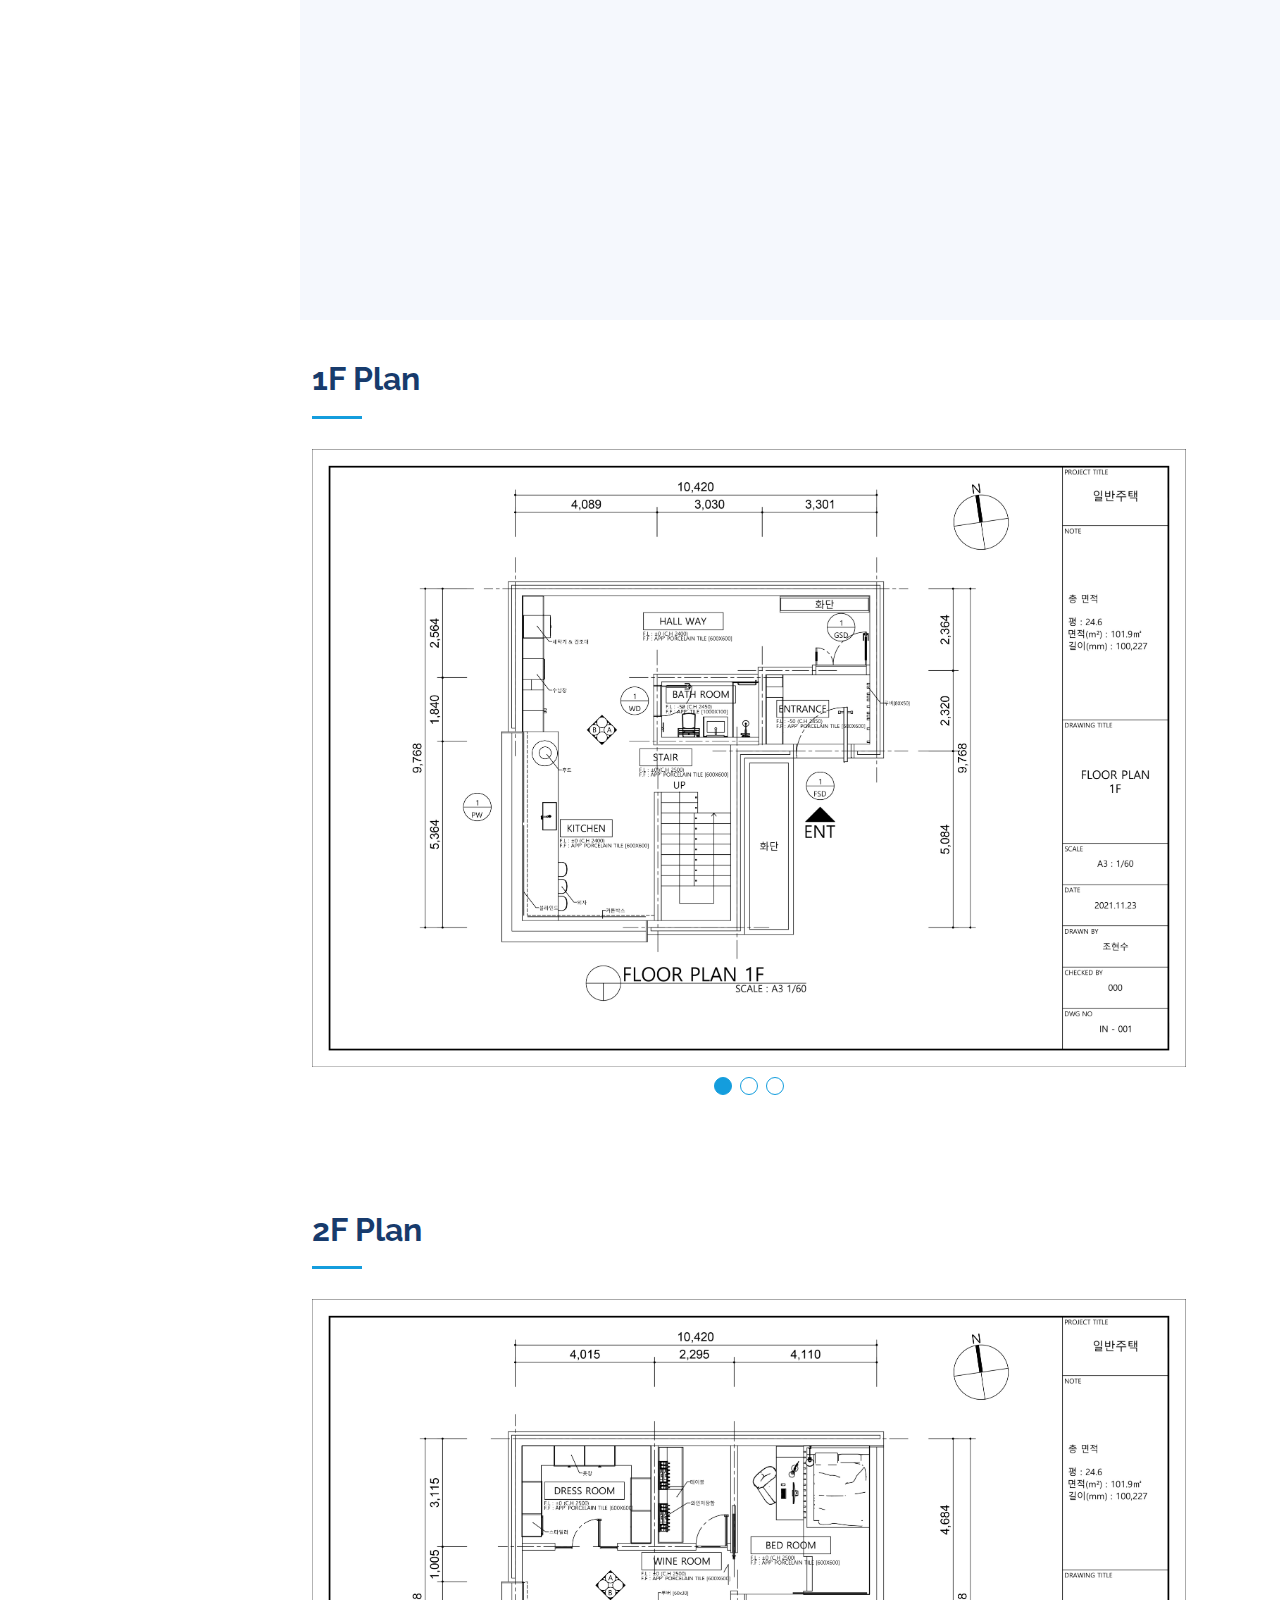
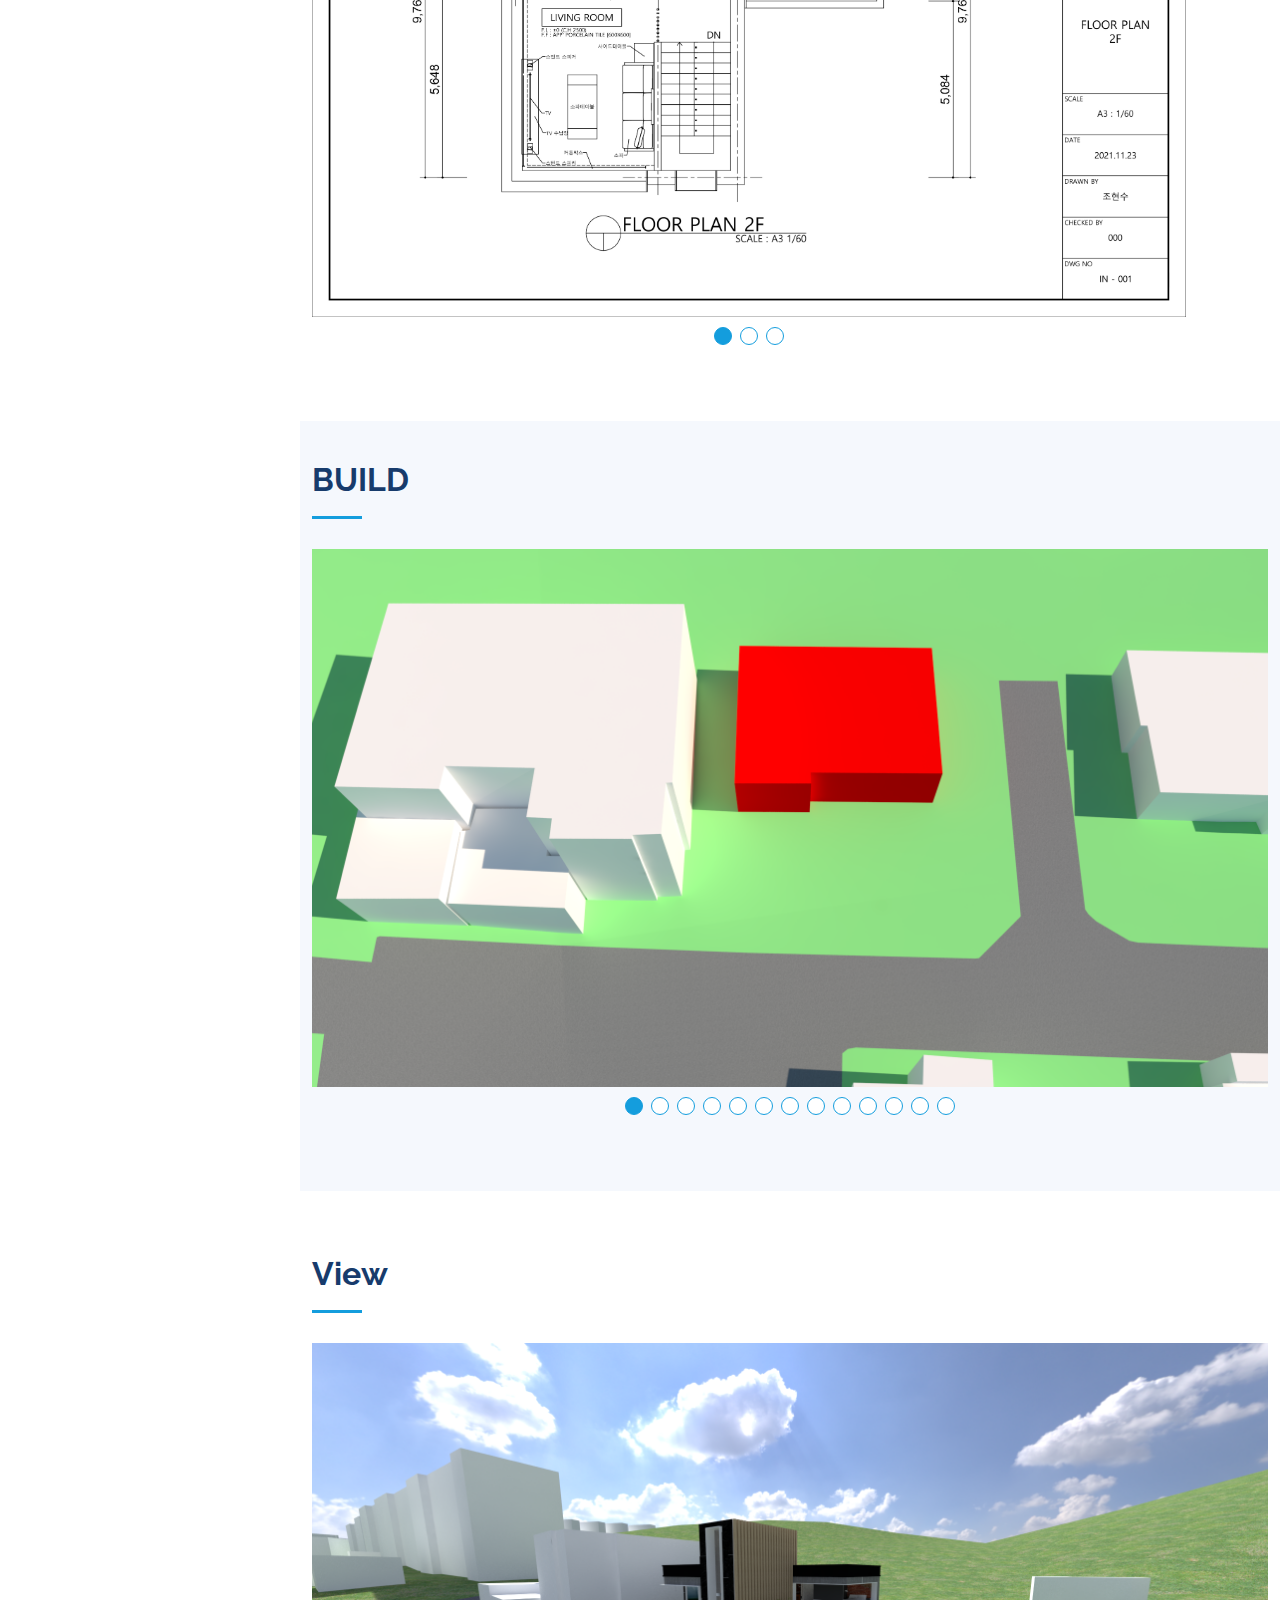
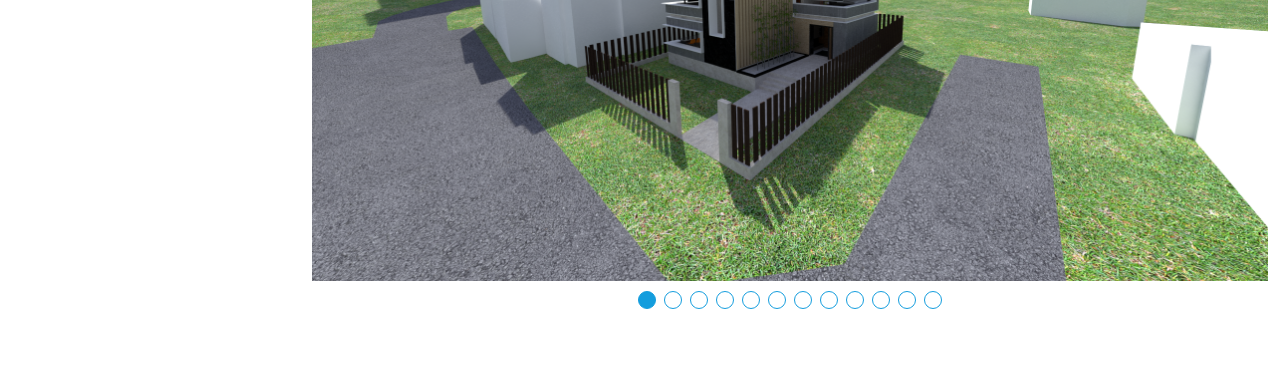
==== commit 6972eb78: "asd" ====
--- a/index.html
+++ b/index.html
@@ -62,7 +62,8 @@
           <li><a href="#space" class="nav-link scrollto"><i class="bx bx-move"></i> <span>Space & Zoning</span></a></li>
           <li><a href="#color" class="nav-link scrollto"><i class="bx bx-color-fill"></i> <span>Color Scheme</span></a></li>
           <li><a href="#material" class="nav-link scrollto"><i class="bx bx-grid"></i> <span>Material Plan</span></a></li>
-          <li><a href="#plan" class="nav-link scrollto"><i class="bx bxs-detail"></i> <span>Plan</span></a></li>
+          <li><a href="#1plan" class="nav-link scrollto"><i class="bx bxs-detail"></i> <span>1F Plan</span></a></li>
+          <li><a href="#2plan" class="nav-link scrollto"><i class="bx bxs-detail"></i> <span>2F Plan</span></a></li>
           <li><a href="#build" class="nav-link scrollto"><i class="bx bxs-buildings"></i> <span>Build</span></a></li>
           <li><a href="#view" class="nav-link scrollto"><i class="bx bx-street-view"></i> <span>View</span></a></li>
         </ul>
@@ -81,7 +82,7 @@
   <main id="main">
 
     <!-- ======= About Section ======= -->
-    <section id="site" class="site">
+    <section id="site" class="site section-bg">
       <div class="container">
 
 
@@ -111,15 +112,15 @@
         </section><!-- End About Section -->
 
                 <!-- ======= About Section ======= -->
-                <section id="req" class="site">
+                <section id="req" class="site section-bg">
                   <div class="container">
             
          
                     <div class="row">
                       <div class="col-lg-12" data-aos="fade-right">
-                        <br>
+                        <br><br><br>
                         <img src="./assets/img/come/클라이언트 요구.png" class="img-fluid" alt="">
-                        <br>
+                        <br><br><br>
                       </div>
         
             
@@ -146,9 +147,11 @@
     
 
     <!-- ======= Portfolio Section ======= -->
-    <section id="space" class="portfolio">
+    <section id="space" class="portfolio section-bg">
       <div class="container">
-
+        <div class="section-title">
+          <h2>Space / Zoning Plan</h2>
+        </div>
         <div class="section-title">
         </div>
 
@@ -213,6 +216,9 @@
      <!-- ======= About Section ======= -->
      <section id="color" class="site">
       <div class="container">
+        <div class="section-title">
+          <h2>Color Scheme</h2>
+        </div>
         <div class="row">
           <div class="col-lg-12" data-aos="fade-right">
             <br>
@@ -222,10 +228,13 @@
     </section><!-- End About Section -->
 
      <!-- ======= About Section ======= -->
-     <section id="material" class="site">
+     <section id="material" class="site section-bg">
       <div class="container">
+        <div class="section-title">
+          <h2>Material Plan</h2>
+        </div>
         <div class="row">
-          <div class="col-lg-12" data-aos="fade-right">
+          <div class="col-lg-11" data-aos="fade-right">
             <br>
             <img src="./assets/img/come/머티리얼.png" class="img-fluid" alt="">
           </div>
@@ -235,9 +244,11 @@
     
 
    <!-- ======= Portfolio Details Section ======= -->
-   <section id="plan" class="portfolio-details">
+   <section id="1plan" class="portfolio-details">
     <div class="container">
-      
+      <div class="section-title">
+        <h2>1F Plan</h2>
+      </div>
       <div class="row gy-11">
         <div class="col-lg-11">
           <div class="portfolio-details-slider swiper">
@@ -260,10 +271,16 @@
         </div>
       </div>
     </div>
-
-    <br><br>
+    
+  </section><!-- End Portfolio Details Section -->
+
+  <!-- ======= Portfolio Details Section ======= -->
+  <section id="2plan" class="portfolio-details">
+
     <div class="container">
-      
+      <div class="section-title">
+        <h2>2F Plan</h2>
+      </div>
       <div class="row gy-11">
         <div class="col-lg-11">
           <div class="portfolio-details-slider swiper">
@@ -294,11 +311,10 @@
 
 
    <!-- ======= Portfolio Details Section ======= -->
-   <section id="build" class="portfolio-details">
+   <section id="build" class="portfolio-details section-bg">
     <div class="container">
       <div class="section-title">
         <h2>BUILD</h2>
-        <p>간략한 공사 현장</p>
       </div>
       <div class="row gy-12">
         <div class="col-lg-12">
@@ -378,7 +394,6 @@
       <div class="container">
         <div class="section-title">
           <h2>View</h2>
-          <p>ISOMETRIC 및 각 구역 별 SCENE</p>
         </div>
         <div class="row gy-12">
           
--- a/assets/css/style.css
+++ b/assets/css/style.css
@@ -265,7 +265,7 @@
 }
 
 .section-title {
-  padding-bottom: 30px;
+  padding-bottom: 10px;
 }
 .section-title h2 {
   font-size: 32px;
@@ -459,7 +459,7 @@
 }
 .portfolio #portfolio-flters {
   padding: 0;
-  margin: 0 auto 35px auto;
+  margin: 0 auto 1px auto;
   list-style: none;
   text-align: center;
   background: #fff;
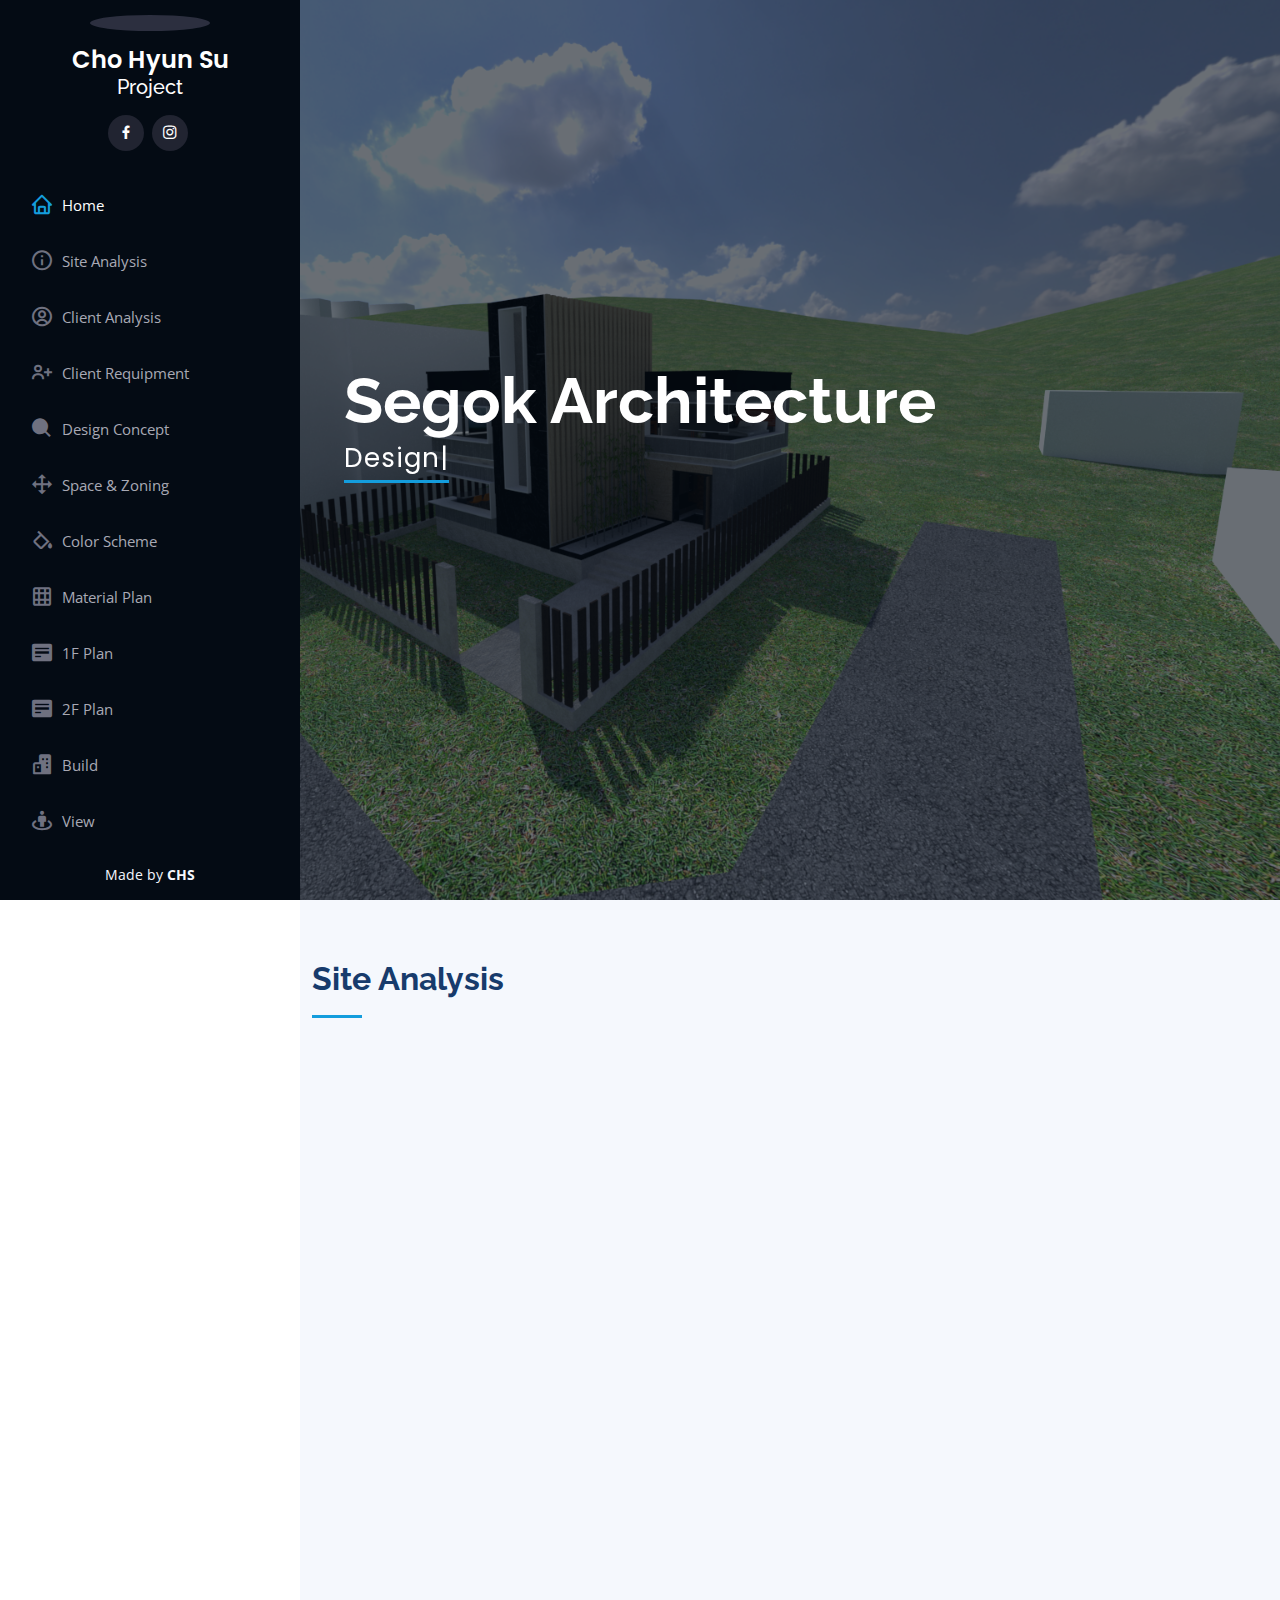
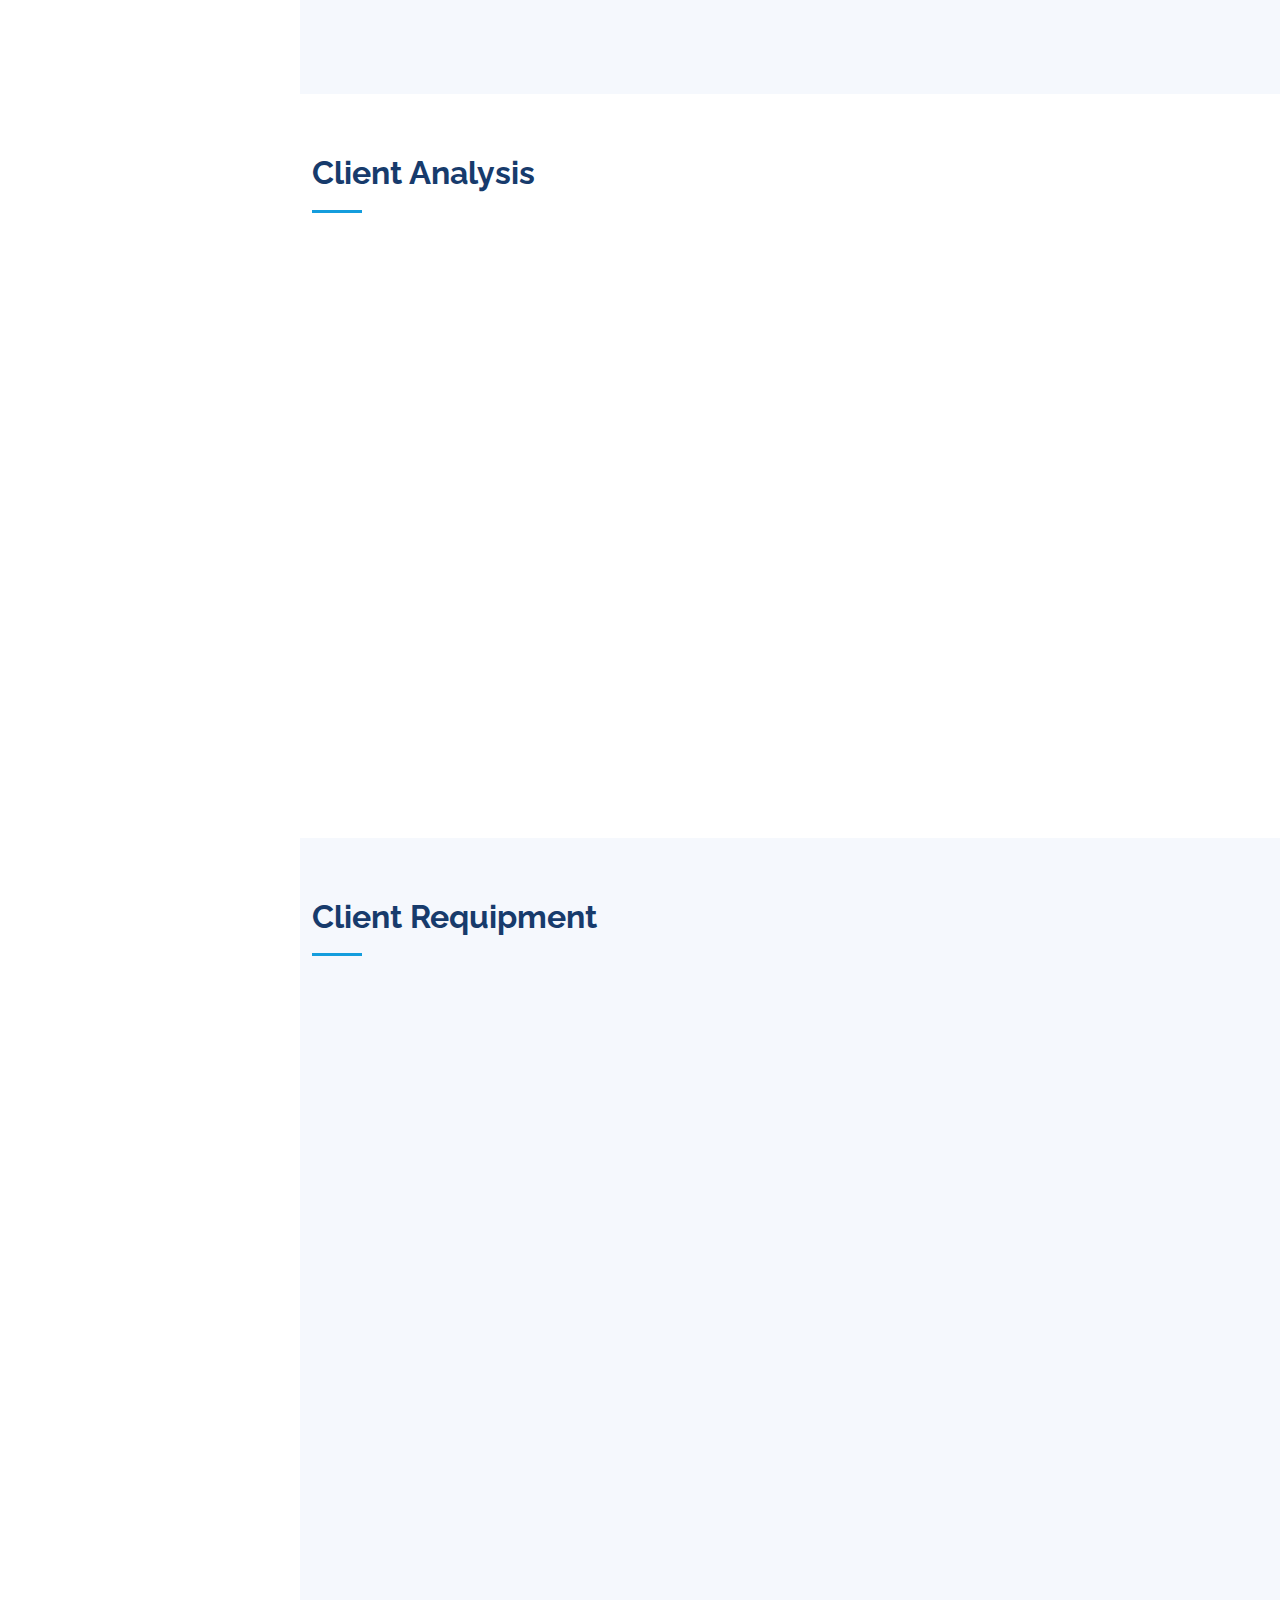
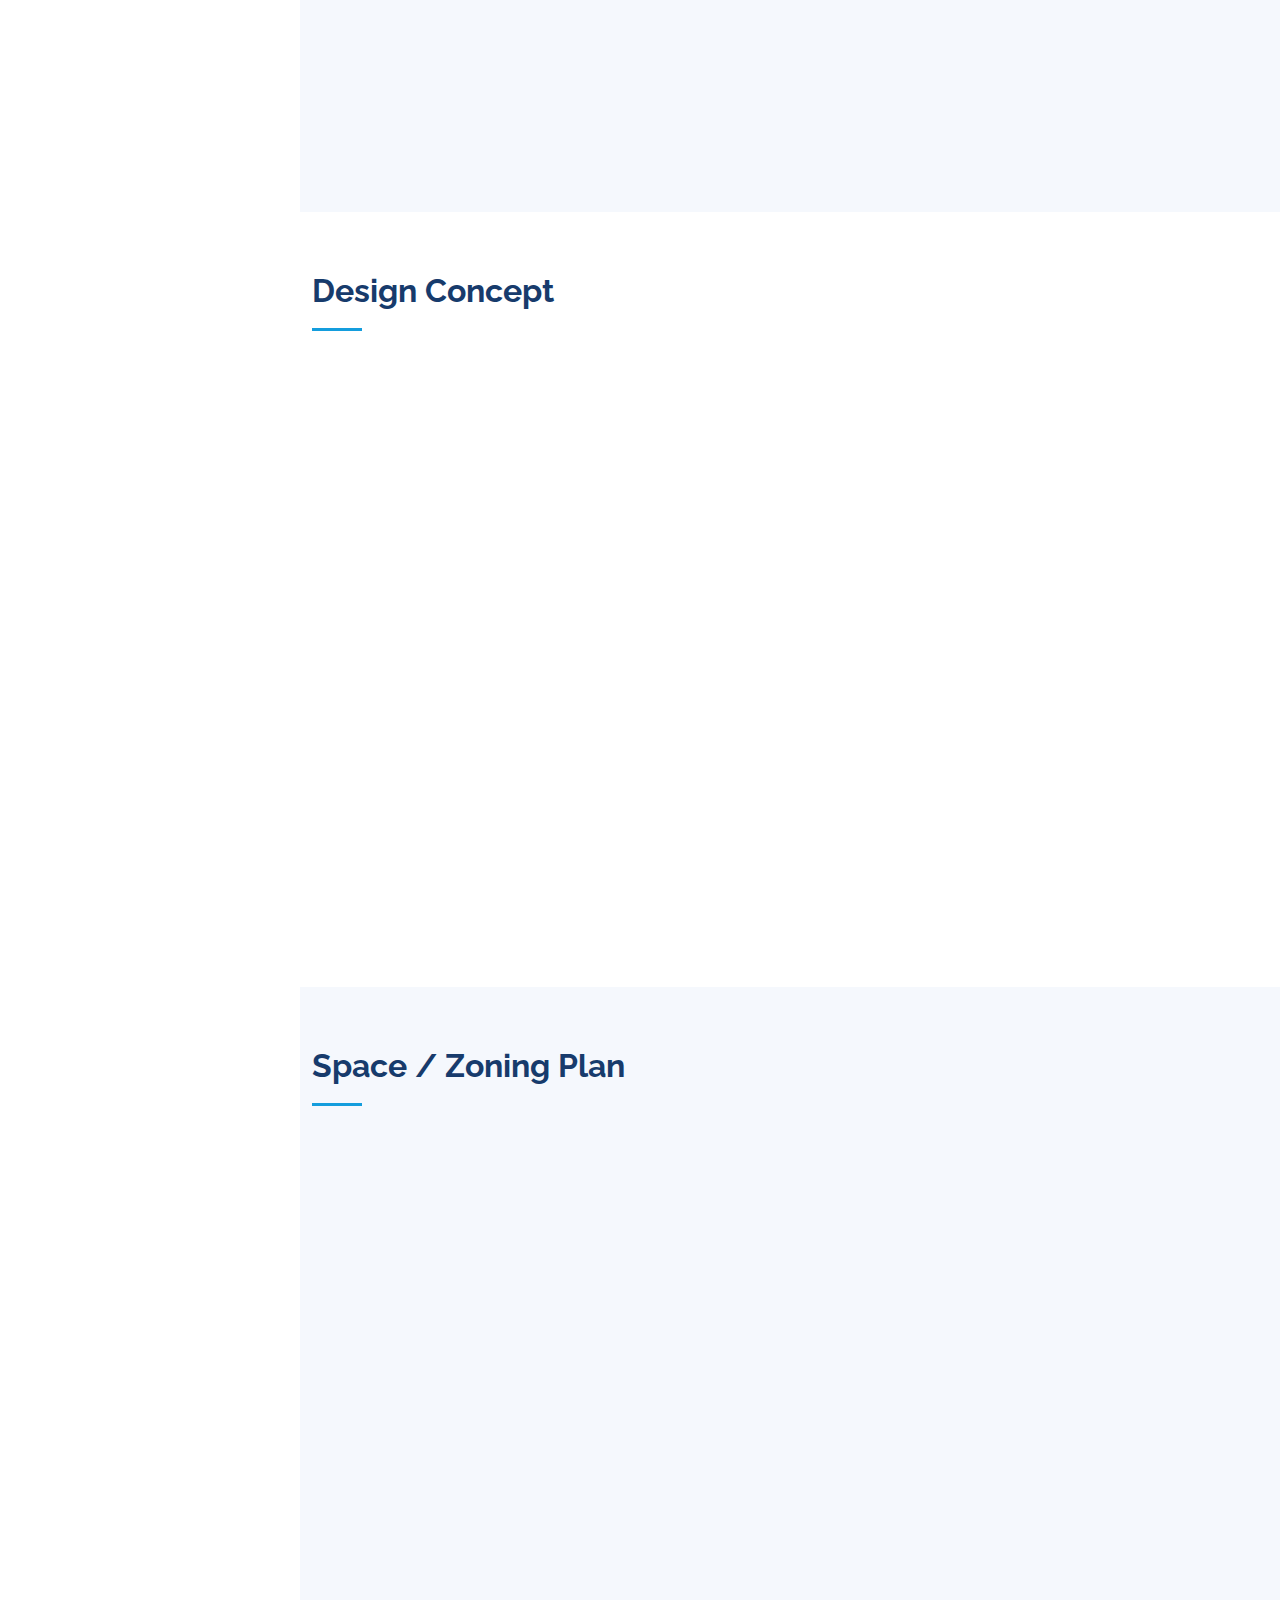
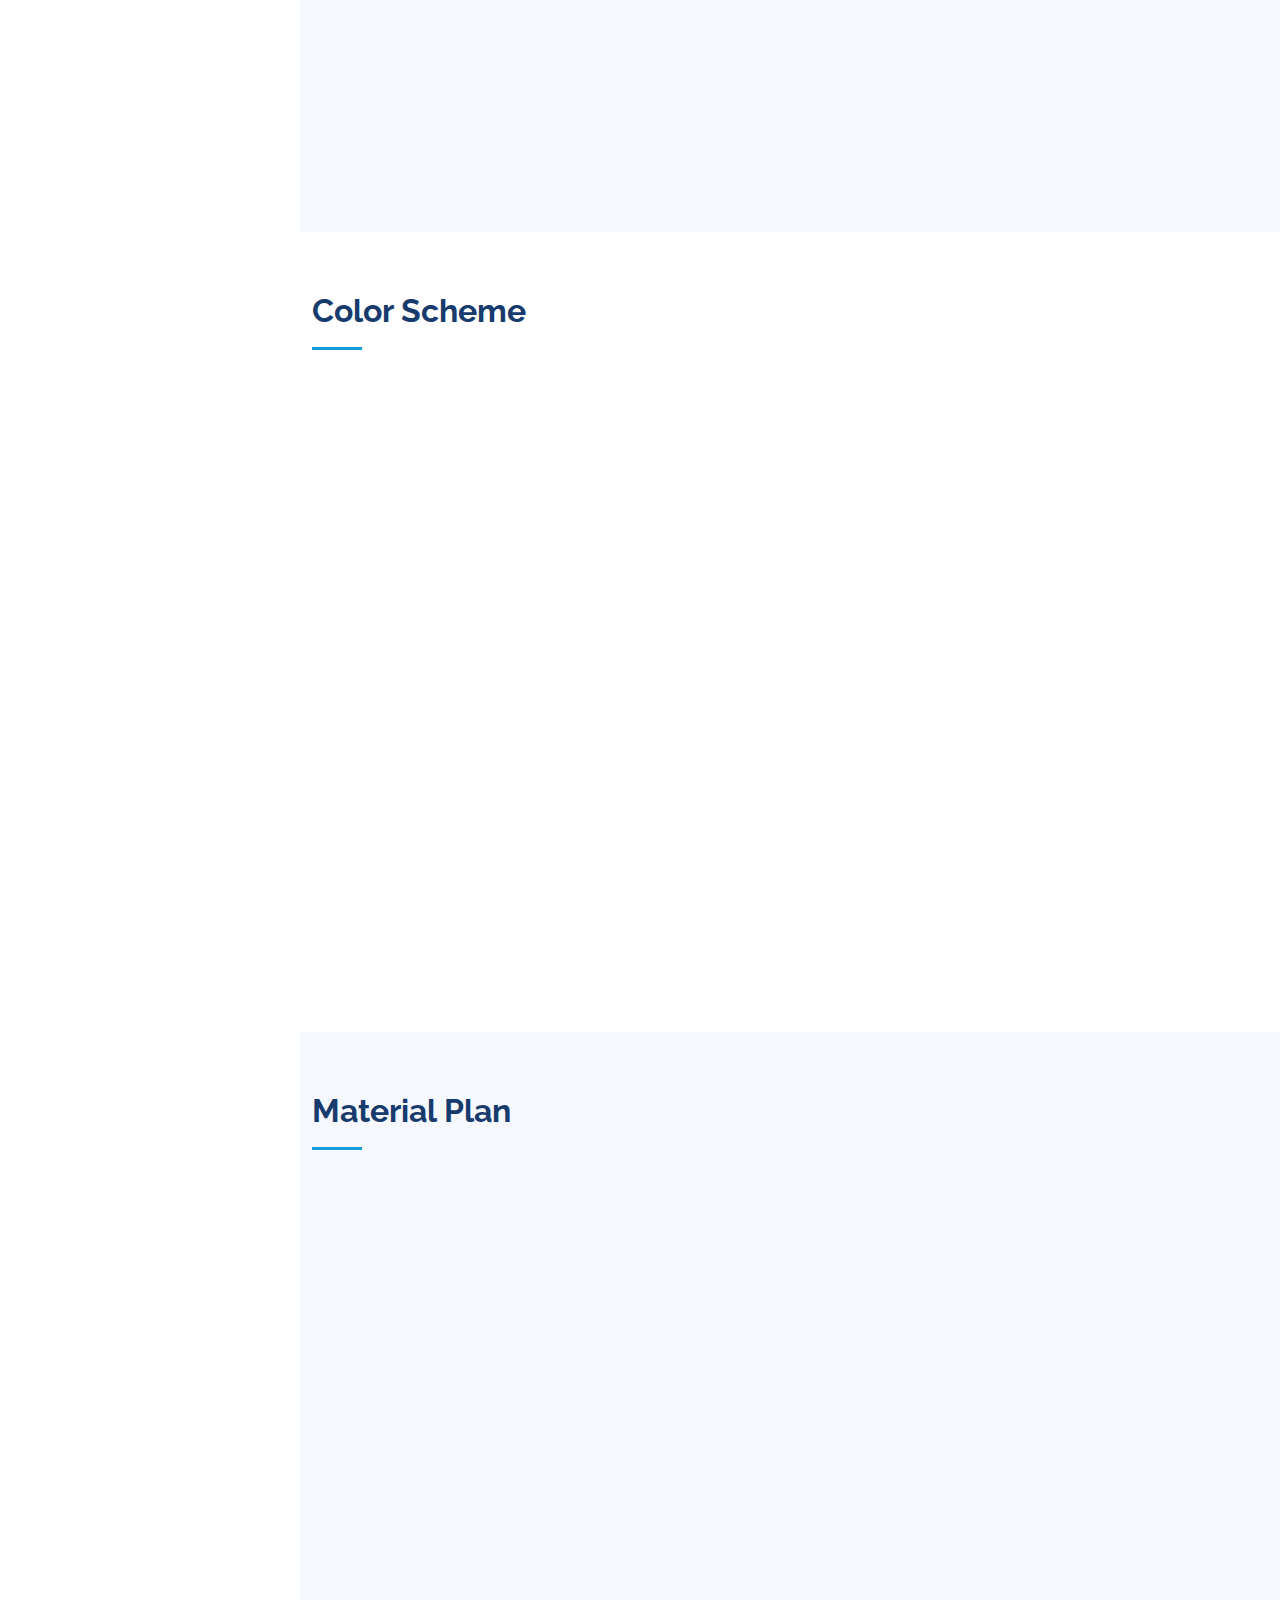
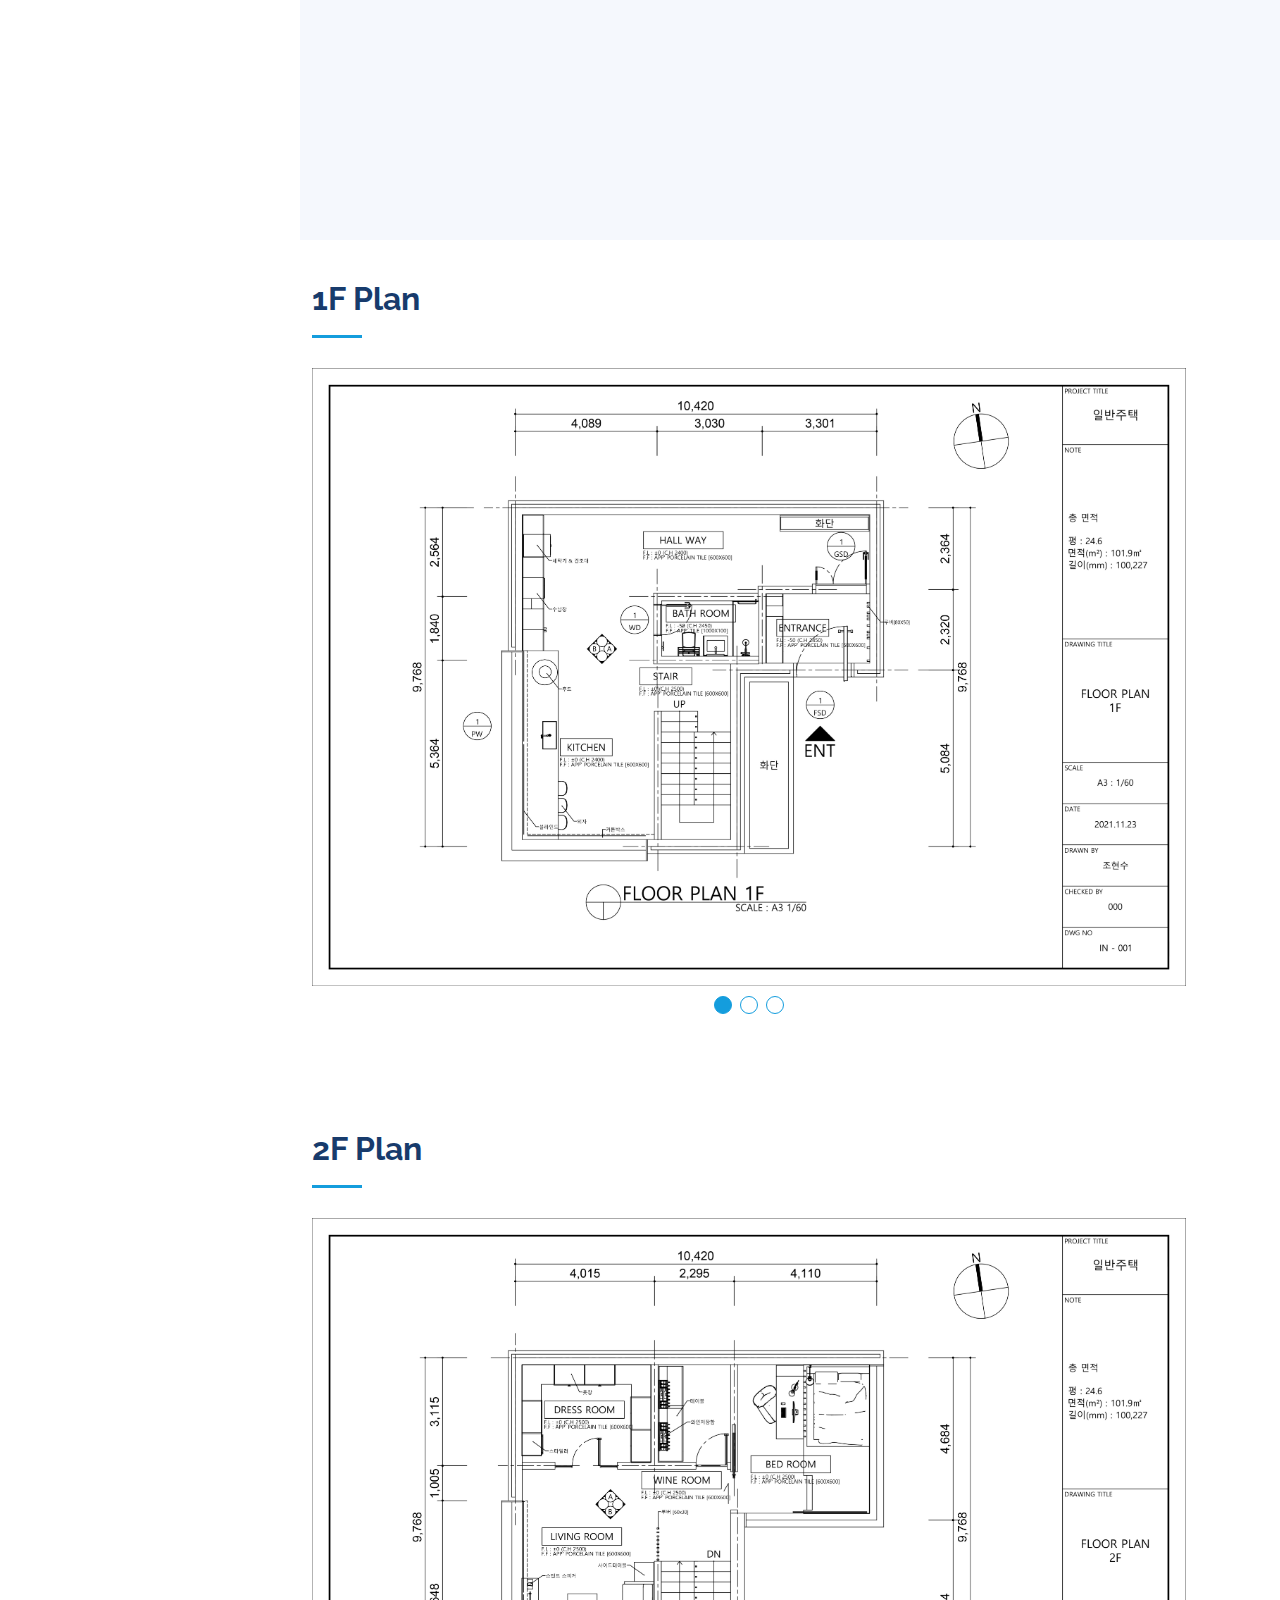
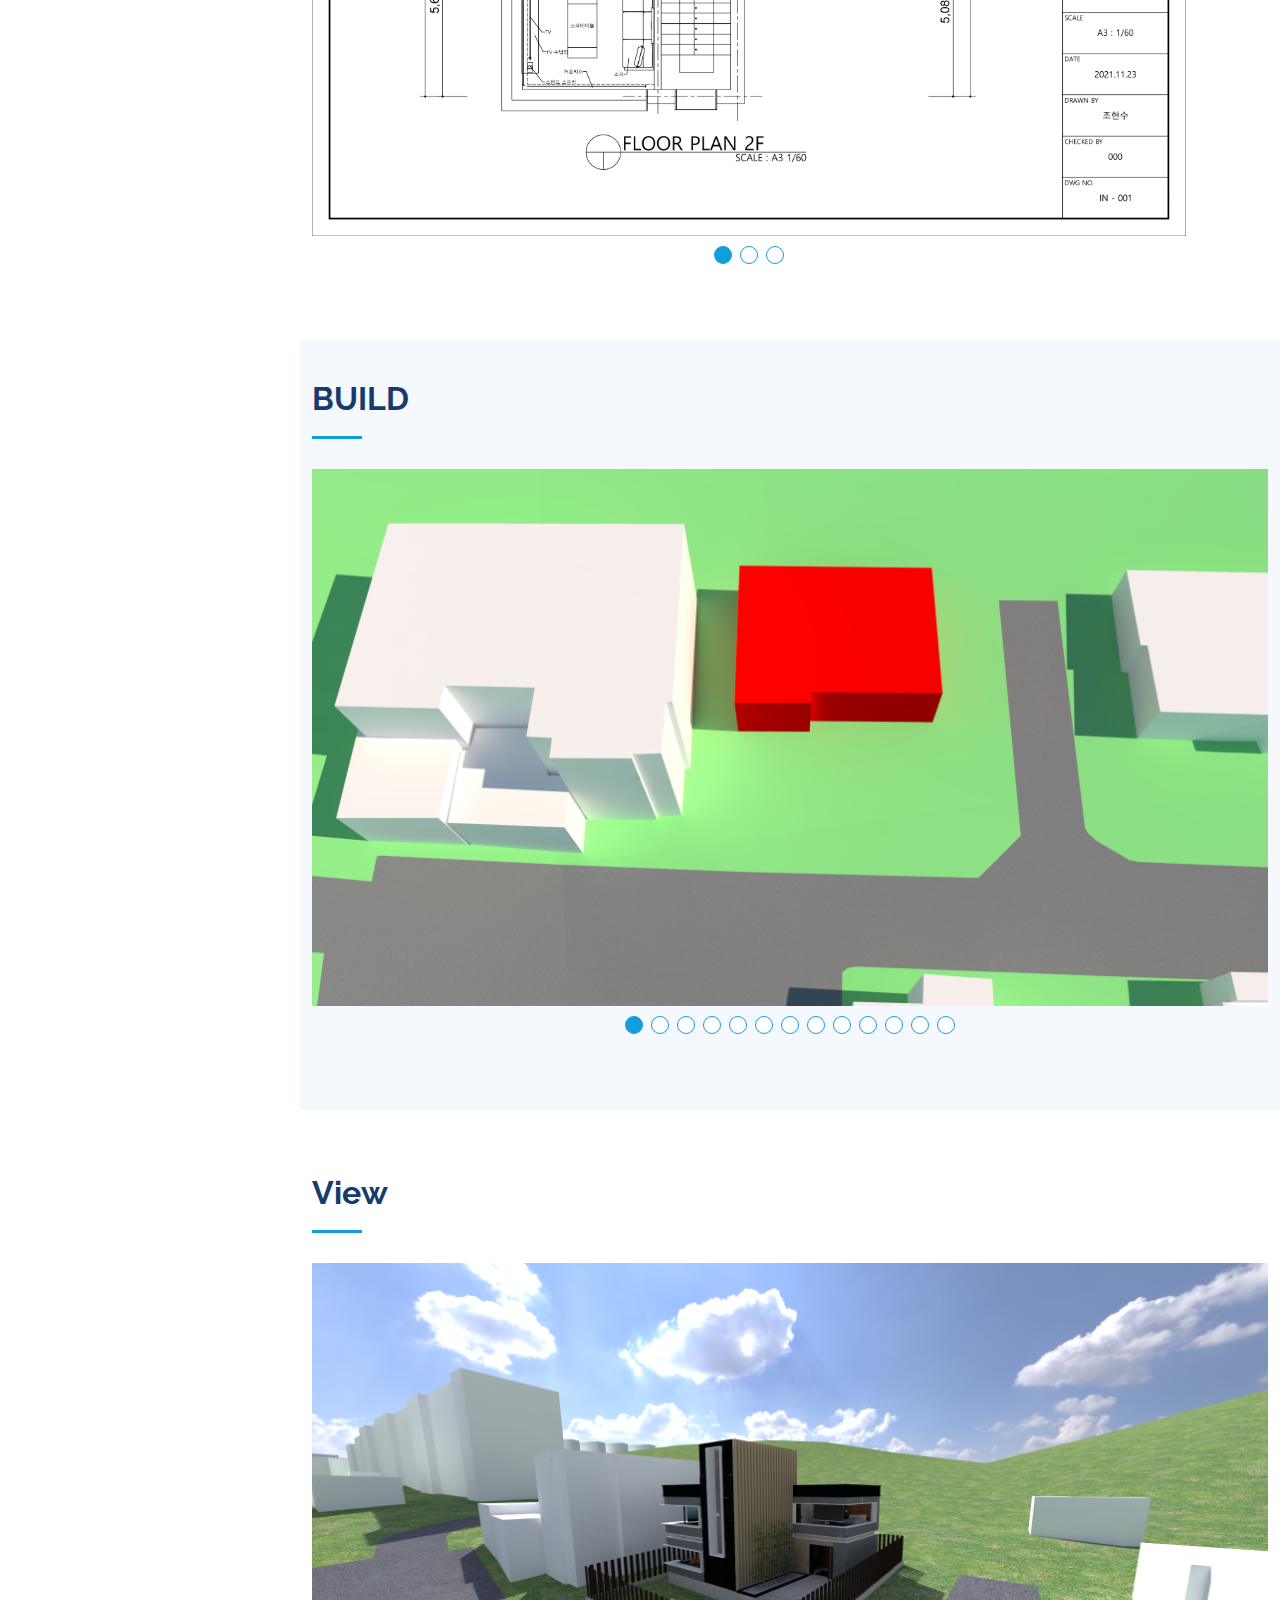
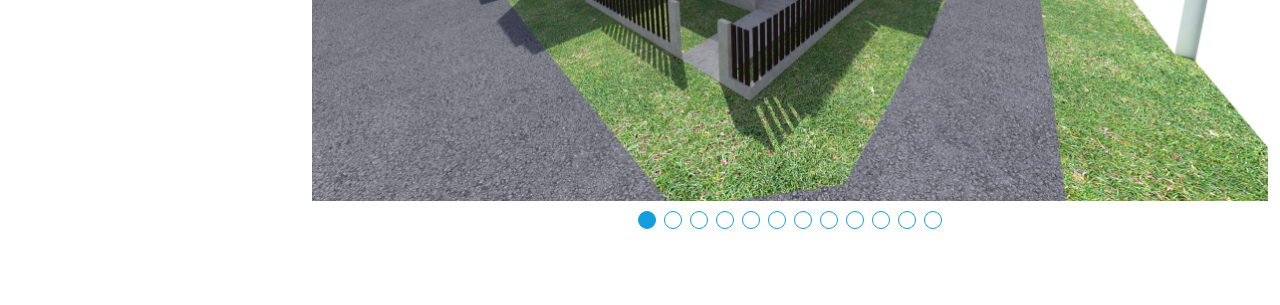
==== commit 15e01f50: "com" ====
--- a/index.html
+++ b/index.html
@@ -84,14 +84,15 @@
     <!-- ======= About Section ======= -->
     <section id="site" class="site section-bg">
       <div class="container">
-
-
+        <div class="section-title">
+          <h2>Site Analysis</h2>
+        </div>
         <div class="row">
           <div class="col-lg-12" data-aos="fade-right">
             <br>
             <img src="./assets/img/come/대상지.png" class="img-fluid" alt="">
           </div>
-          <br>>
+          <br>
         </div>
 
       </div>
@@ -101,9 +102,11 @@
         <section id="client" class="site">
           <div class="container">
     
- 
+            <div class="section-title">
+              <h2>Client Analysis</h2>
+            </div>
             <div class="row">
-              <div class="col-lg-12" data-aos="fade-right">
+              <div class="col-lg-9" data-aos="fade-right">
                 <img src="./assets/img/come/클라이언트 정보.png" class="img-fluid" alt="">
               </div>
 
@@ -115,9 +118,11 @@
                 <section id="req" class="site section-bg">
                   <div class="container">
             
-         
+                    <div class="section-title">
+                      <h2>Client Requipment</h2>
+                    </div>
                     <div class="row">
-                      <div class="col-lg-12" data-aos="fade-right">
+                      <div class="col-lg-10" data-aos="fade-right">
                         <br><br><br>
                         <img src="./assets/img/come/클라이언트 요구.png" class="img-fluid" alt="">
                         <br><br><br>
@@ -131,9 +136,11 @@
                                 <section id="concept" class="site">
                                   <div class="container">
                             
-                         
+                                    <div class="section-title">
+                                      <h2>Design Concept</h2>
+                                    </div>
                                     <div class="row">
-                                      <div class="col-lg-12" data-aos="fade-right">
+                                      <div class="col-lg-10" data-aos="fade-right">
                                         <img src="./assets/img/come/디자인 컨셉.png" class="img-fluid" alt="">
                                       </div>
                         
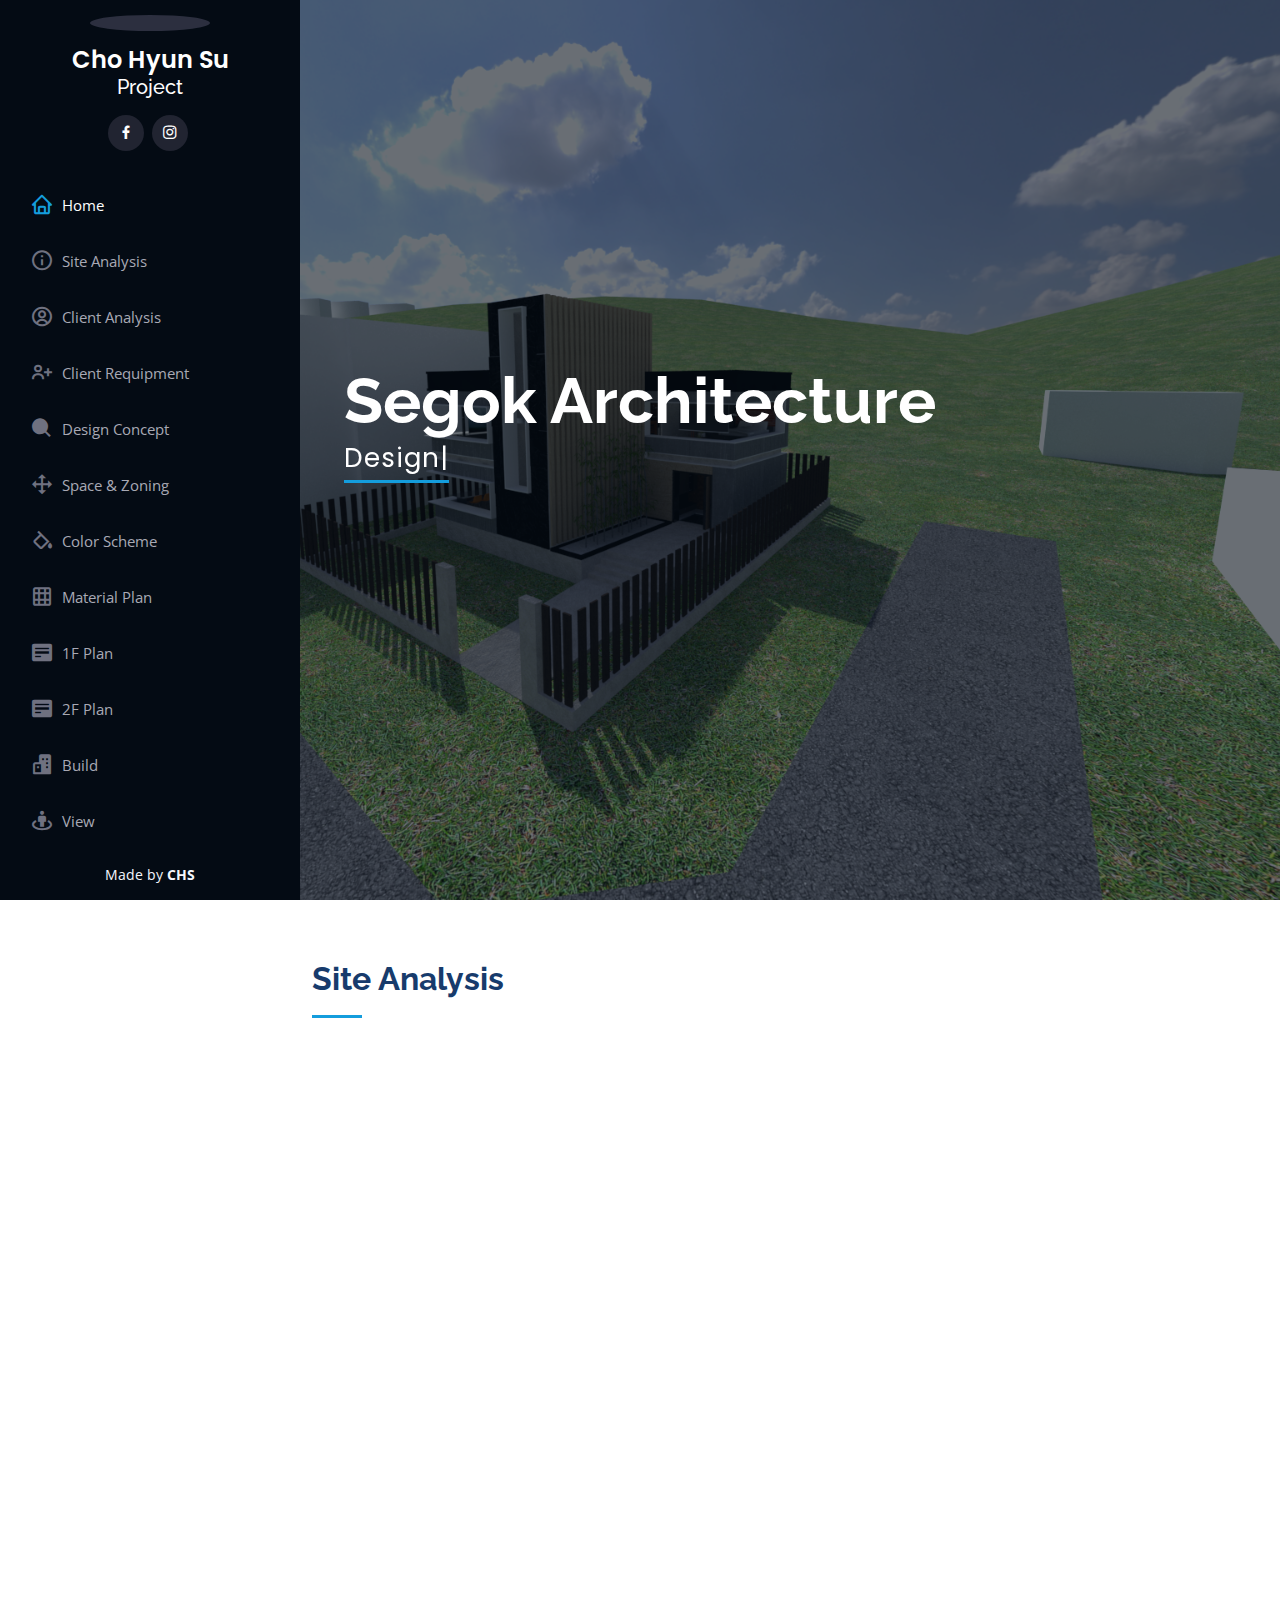
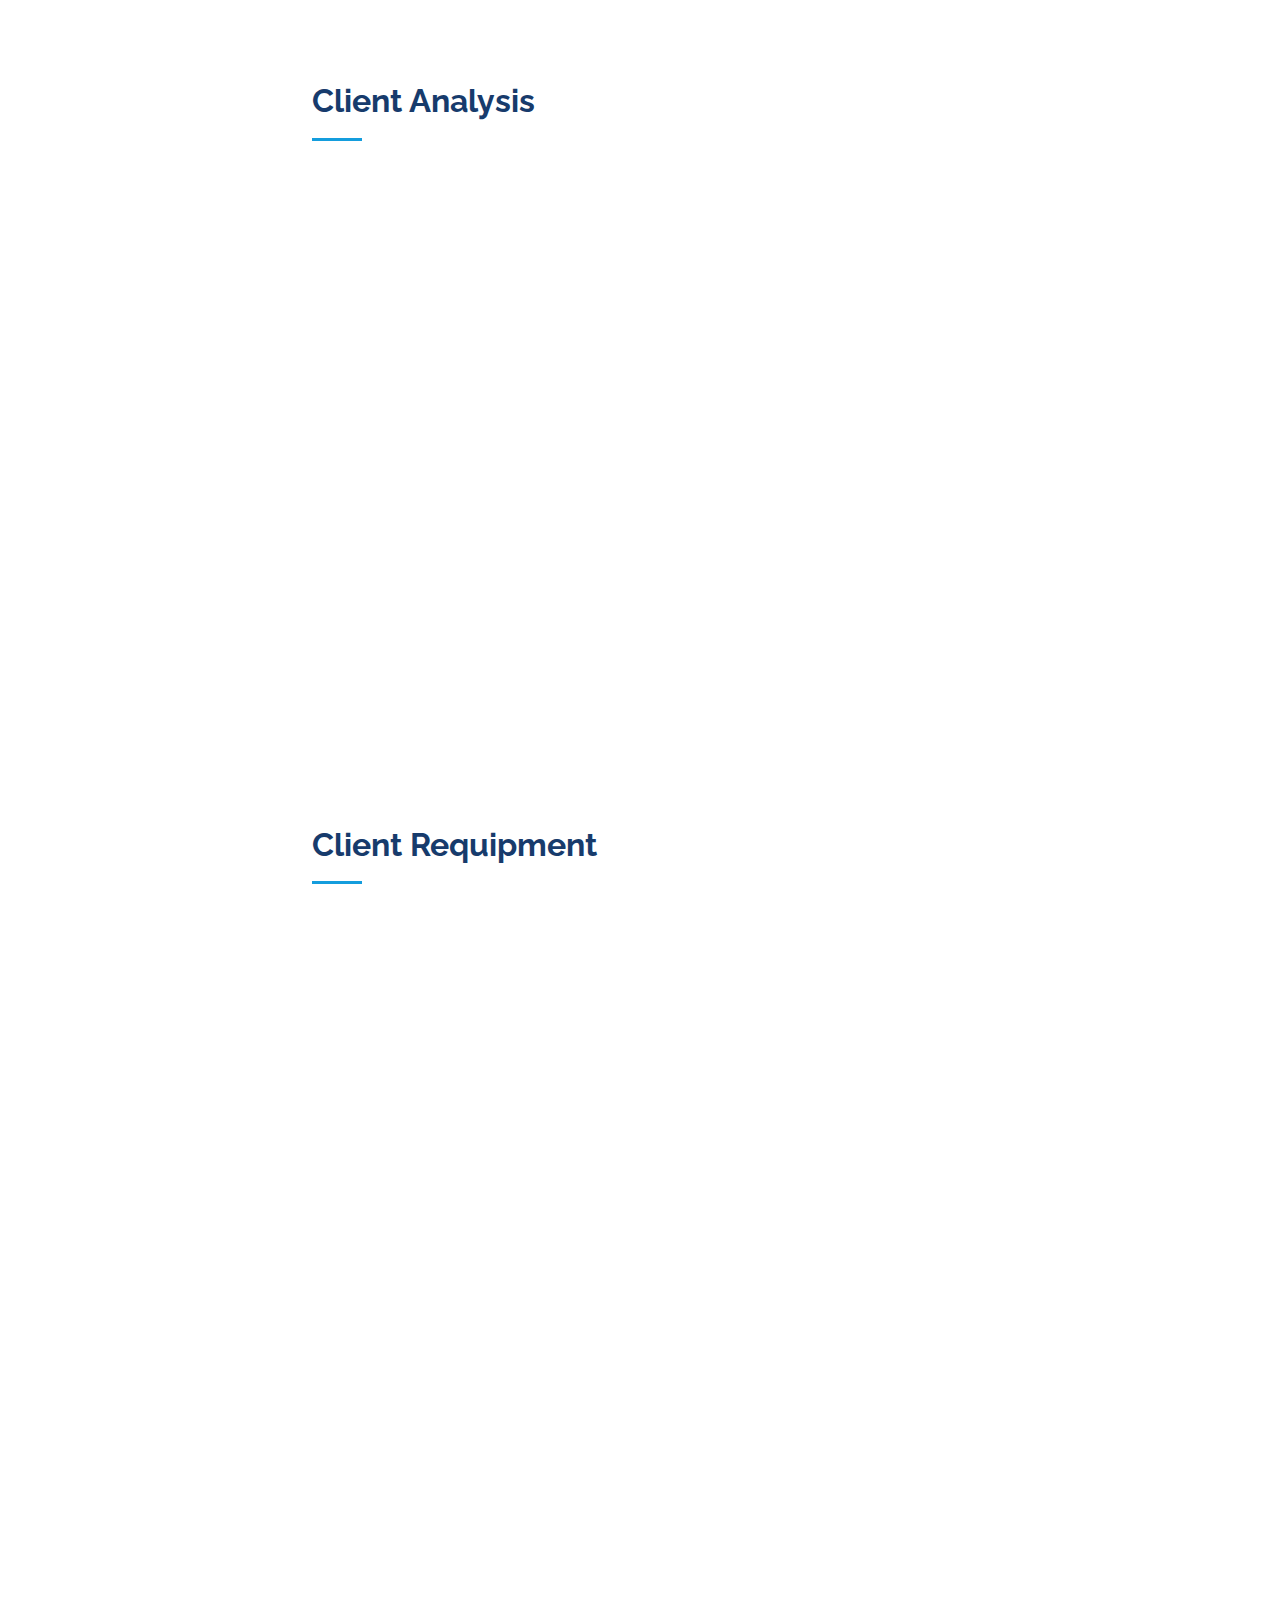
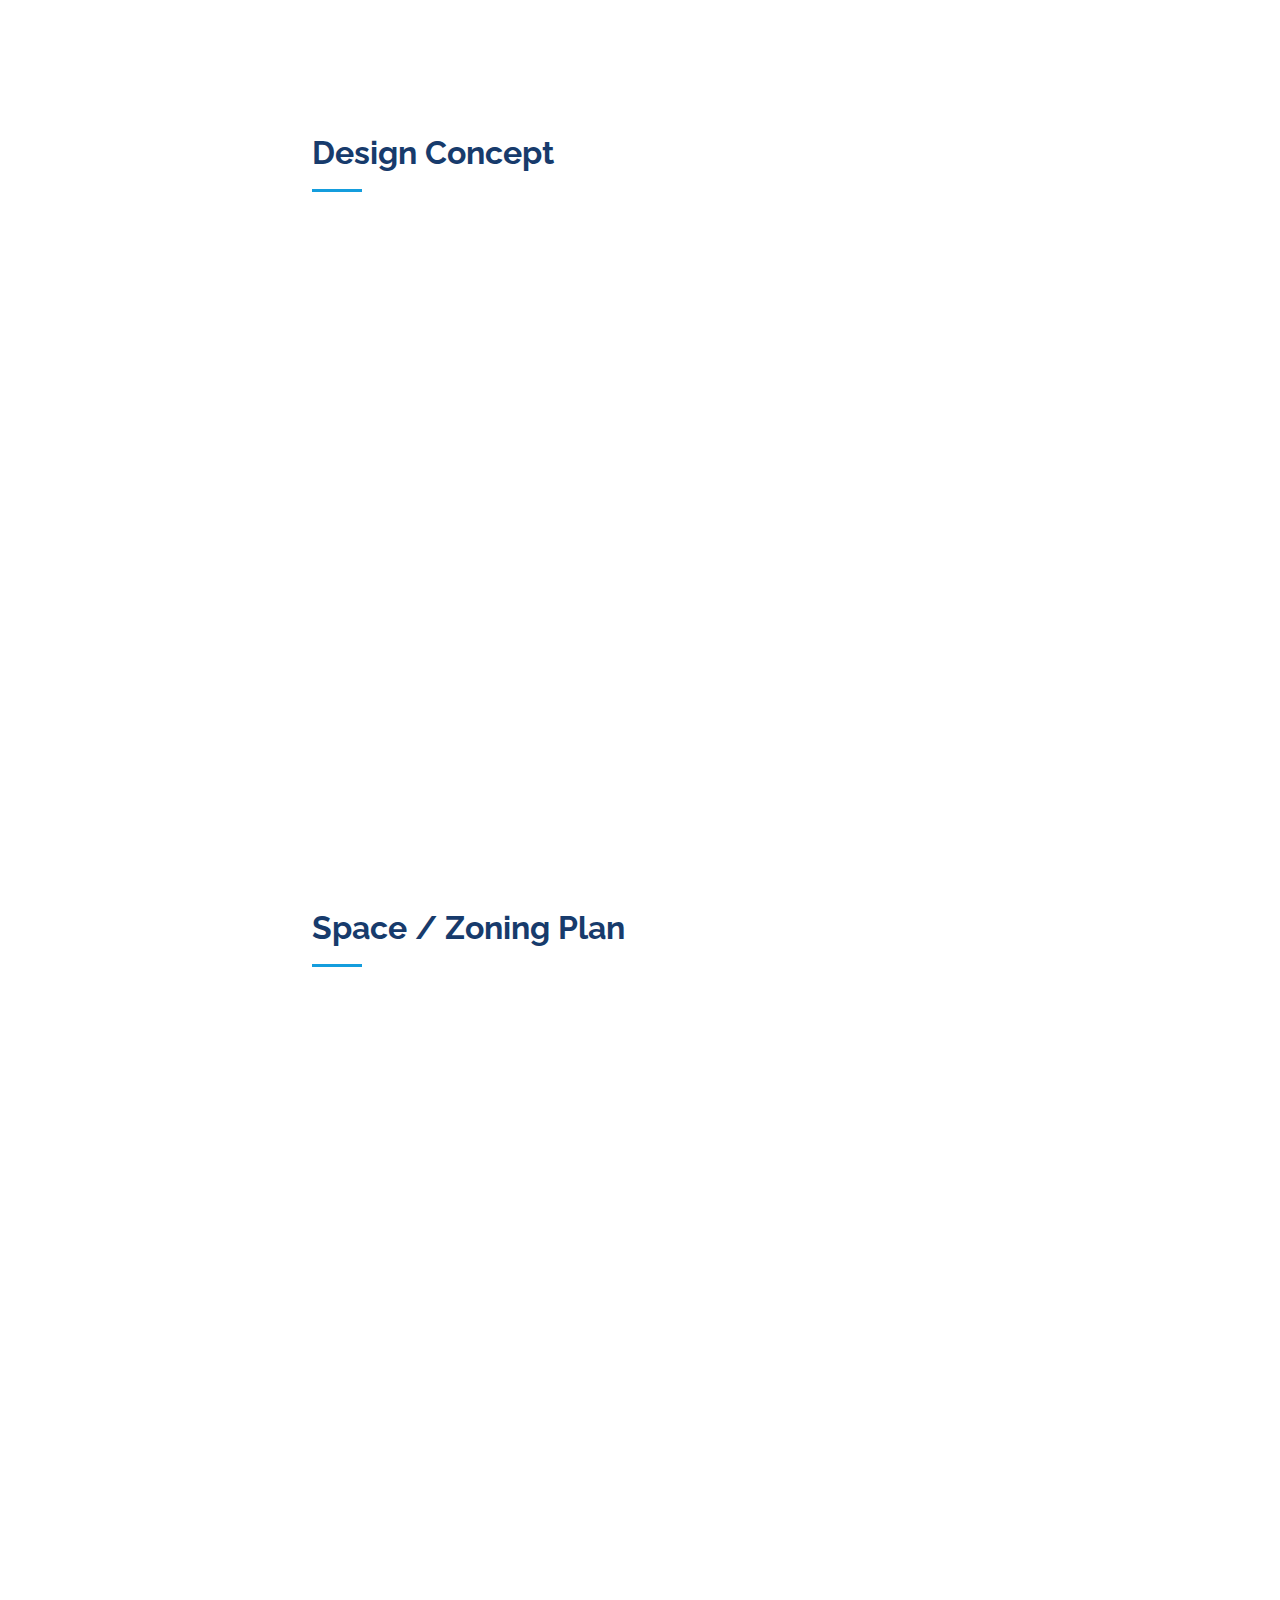
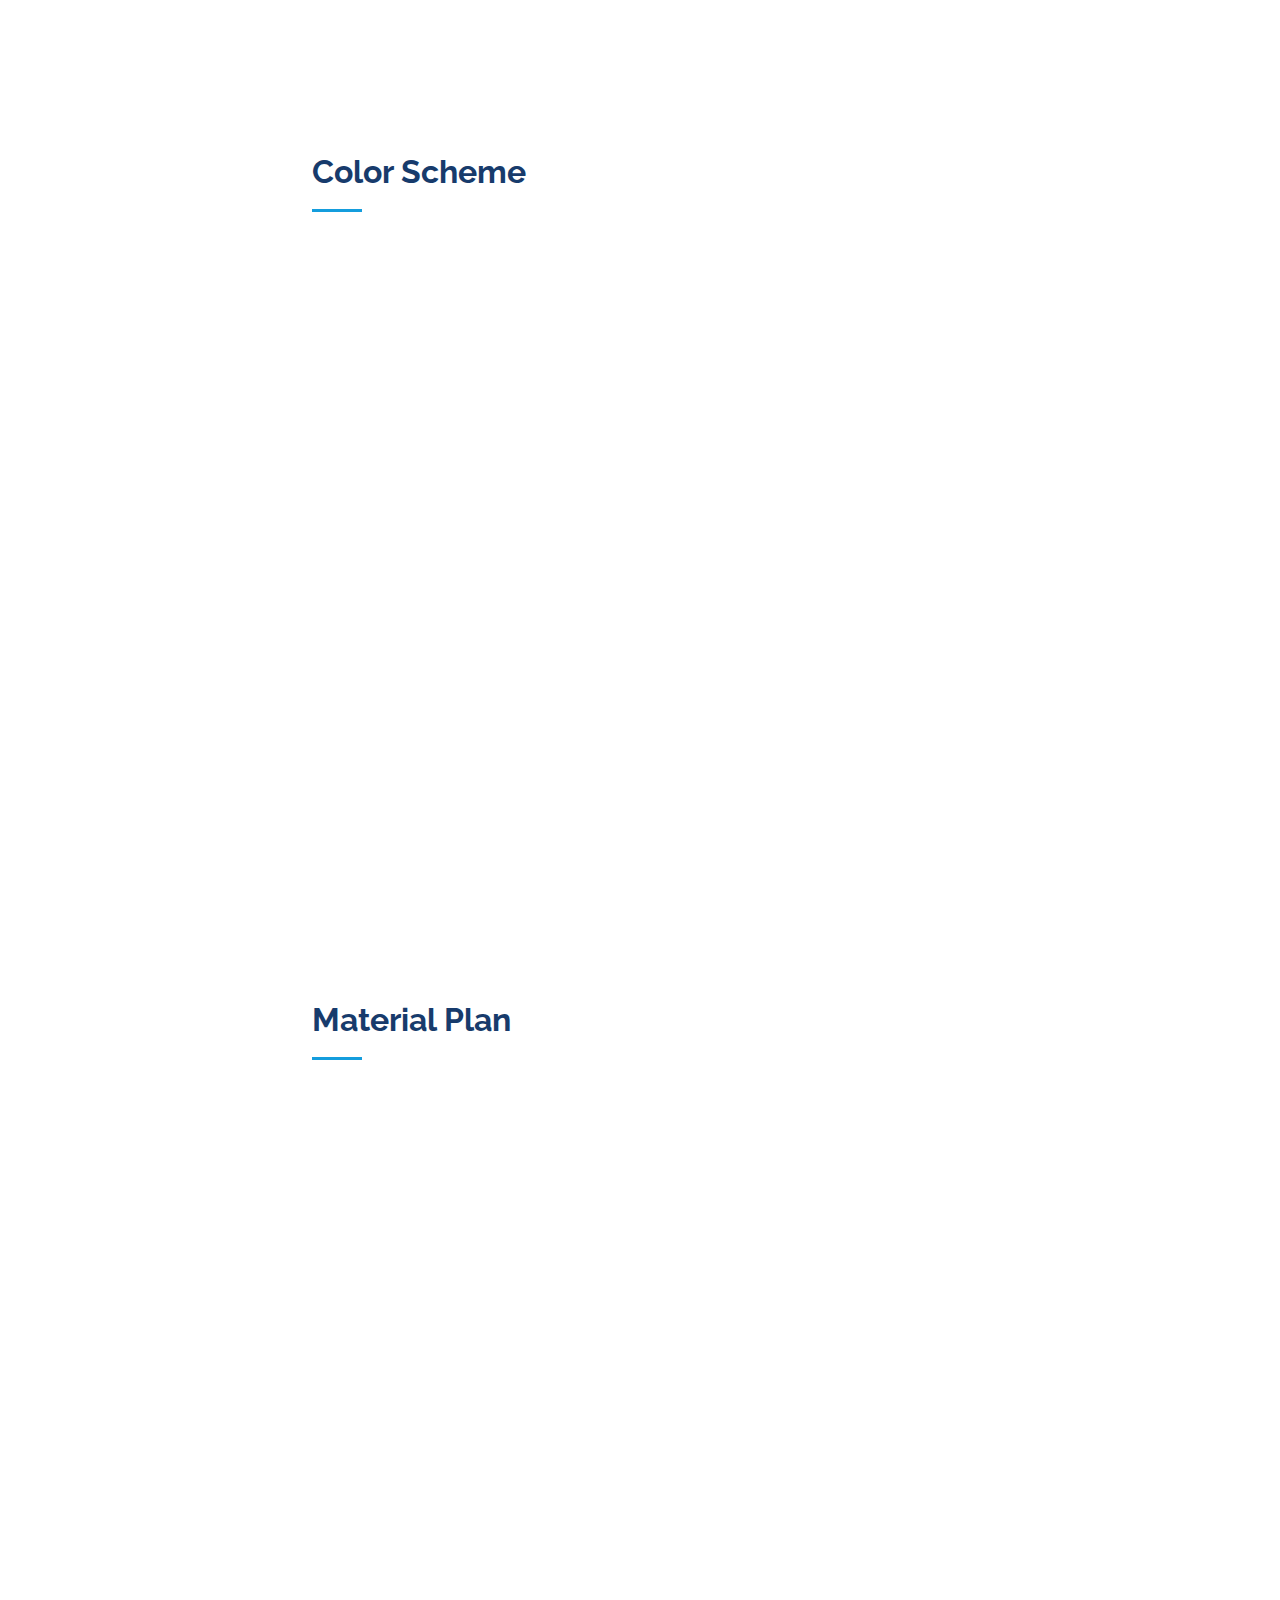
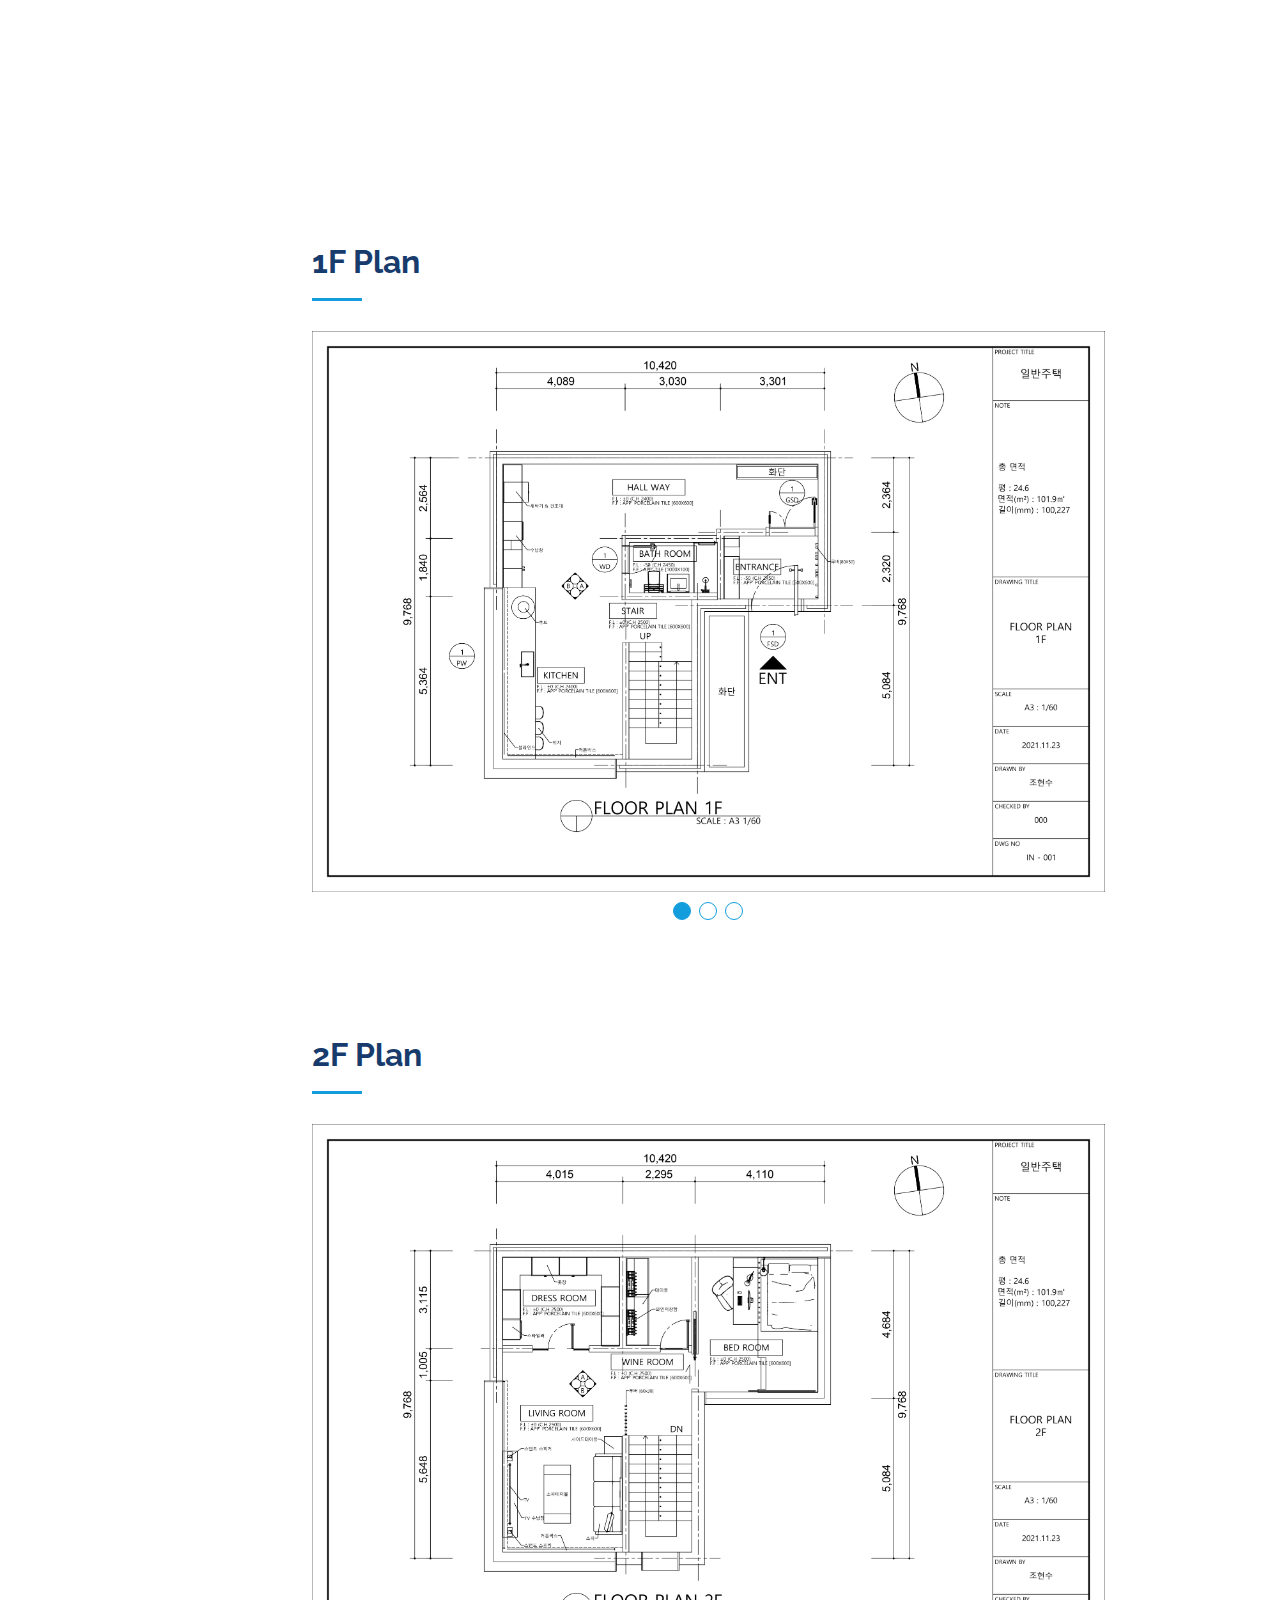
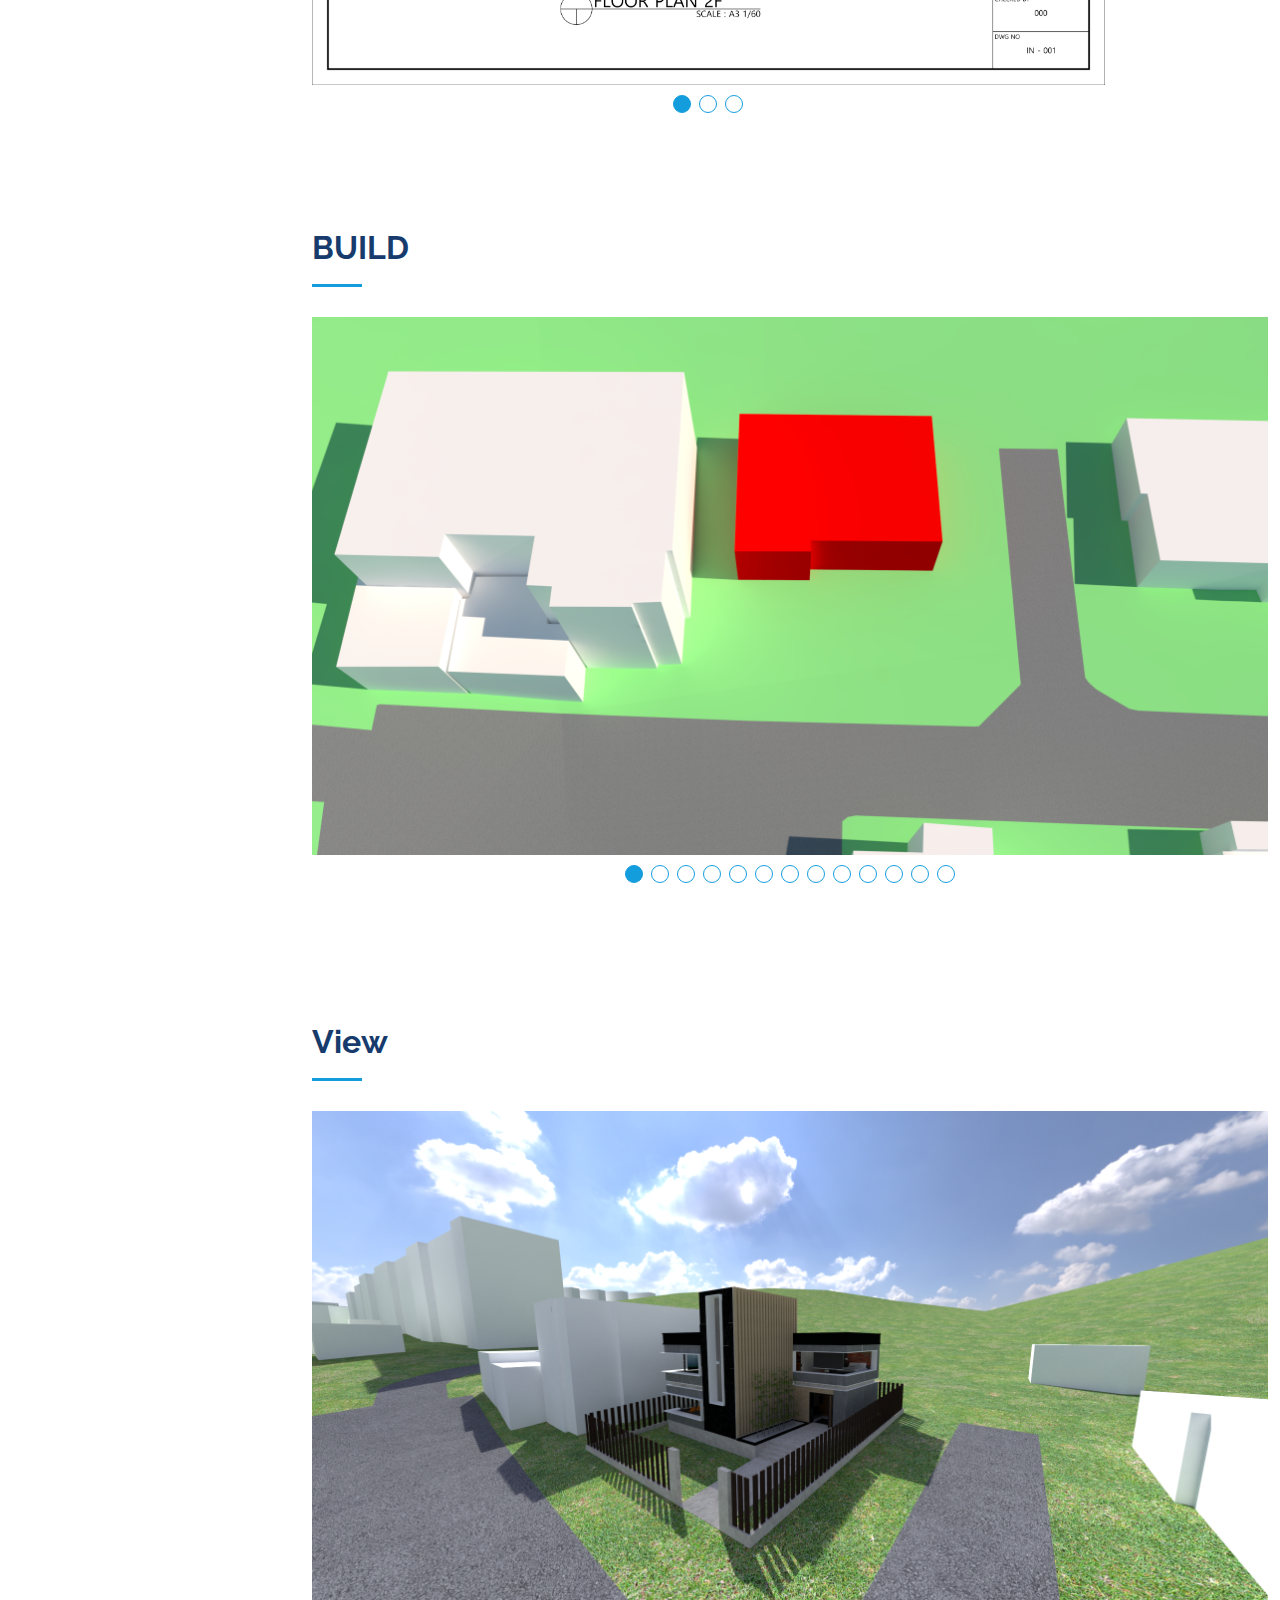
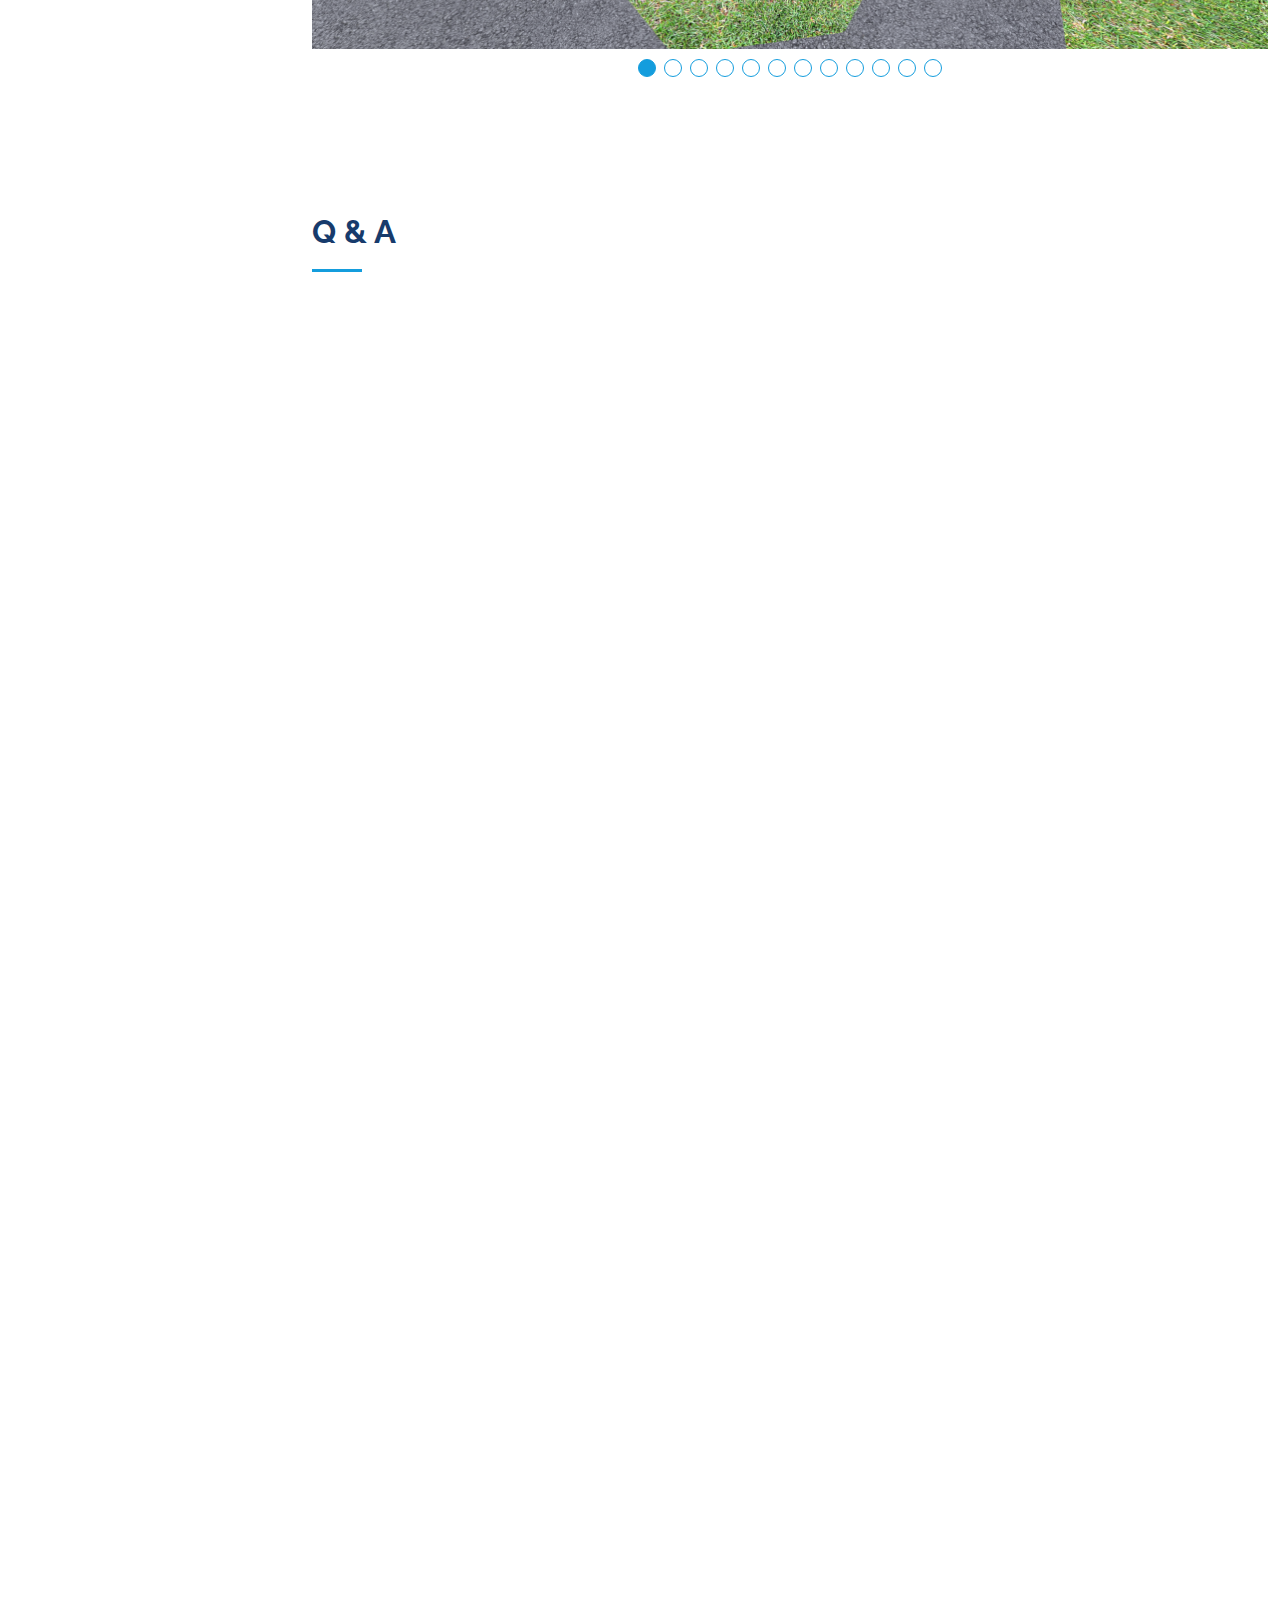
==== commit 6ad32ca9: "com" ====
--- a/index.html
+++ b/index.html
@@ -82,17 +82,17 @@
   <main id="main">
 
     <!-- ======= About Section ======= -->
-    <section id="site" class="site section-bg">
+    <section id="site" class="site">
       <div class="container">
         <div class="section-title">
           <h2>Site Analysis</h2>
         </div>
         <div class="row">
-          <div class="col-lg-12" data-aos="fade-right">
-            <br>
+          <div class="col-lg-10" data-aos="fade-right">
+            <br><br>
             <img src="./assets/img/come/대상지.png" class="img-fluid" alt="">
           </div>
-          <br>
+          <br><br><br>
         </div>
 
       </div>
@@ -115,14 +115,14 @@
         </section><!-- End About Section -->
 
                 <!-- ======= About Section ======= -->
-                <section id="req" class="site section-bg">
+                <section id="req" class="site">
                   <div class="container">
             
                     <div class="section-title">
                       <h2>Client Requipment</h2>
                     </div>
                     <div class="row">
-                      <div class="col-lg-10" data-aos="fade-right">
+                      <div class="col-lg-9" data-aos="fade-right">
                         <br><br><br>
                         <img src="./assets/img/come/클라이언트 요구.png" class="img-fluid" alt="">
                         <br><br><br>
@@ -154,7 +154,7 @@
     
 
     <!-- ======= Portfolio Section ======= -->
-    <section id="space" class="portfolio section-bg">
+    <section id="space" class="portfolio">
       <div class="container">
         <div class="section-title">
           <h2>Space / Zoning Plan</h2>
@@ -228,20 +228,21 @@
         </div>
         <div class="row">
           <div class="col-lg-12" data-aos="fade-right">
-            <br>
+            <br><br>
             <img src="./assets/img/come/컬러조합.png" class="img-fluid" alt="">
+            <br><br>
           </div>
       </div>
     </section><!-- End About Section -->
 
      <!-- ======= About Section ======= -->
-     <section id="material" class="site section-bg">
+     <section id="material" class="site">
       <div class="container">
         <div class="section-title">
           <h2>Material Plan</h2>
         </div>
         <div class="row">
-          <div class="col-lg-11" data-aos="fade-right">
+          <div class="col-lg-12" data-aos="fade-right">
             <br>
             <img src="./assets/img/come/머티리얼.png" class="img-fluid" alt="">
           </div>
@@ -256,8 +257,8 @@
       <div class="section-title">
         <h2>1F Plan</h2>
       </div>
-      <div class="row gy-11">
-        <div class="col-lg-11">
+      <div class="row gy-10">
+        <div class="col-lg-10">
           <div class="portfolio-details-slider swiper">
             <div class="swiper-wrapper align-items-center">
               
@@ -288,8 +289,8 @@
       <div class="section-title">
         <h2>2F Plan</h2>
       </div>
-      <div class="row gy-11">
-        <div class="col-lg-11">
+      <div class="row gy-10">
+        <div class="col-lg-10">
           <div class="portfolio-details-slider swiper">
             <div class="swiper-wrapper align-items-center">
               
@@ -318,7 +319,7 @@
 
 
    <!-- ======= Portfolio Details Section ======= -->
-   <section id="build" class="portfolio-details section-bg">
+   <section id="build" class="portfolio-details">
     <div class="container">
       <div class="section-title">
         <h2>BUILD</h2>
@@ -469,6 +470,32 @@
       </div>
     </section><!-- End Portfolio Details Section -->
     
+<!-- ======= About Section ======= -->
+<section class="site">
+  <div class="container">
+    <div class="section-title">
+      <h2>Q & A</h2>
+    </div>
+    <div class="row">
+      <div class="col-lg-12" data-aos="fade-right">
+        <br>
+        <img src="./assets/img/come/QA.png" class="img-fluid" alt="">
+      </div>
+  </div>
+</section><!-- End About Section -->
+
+<!-- ======= About Section ======= -->
+<section class="site">
+  <div class="container">
+    <div class="row">
+      <div class="col-lg-12" data-aos="fade-right">
+        <br>
+        <img src="./assets/img/come/마무리인사.png" class="img-fluid" alt="">
+        <br><br><br><br>
+      </div>
+  </div>
+</section><!-- End About Section -->
+
 
   </main><!-- End #main -->
 
